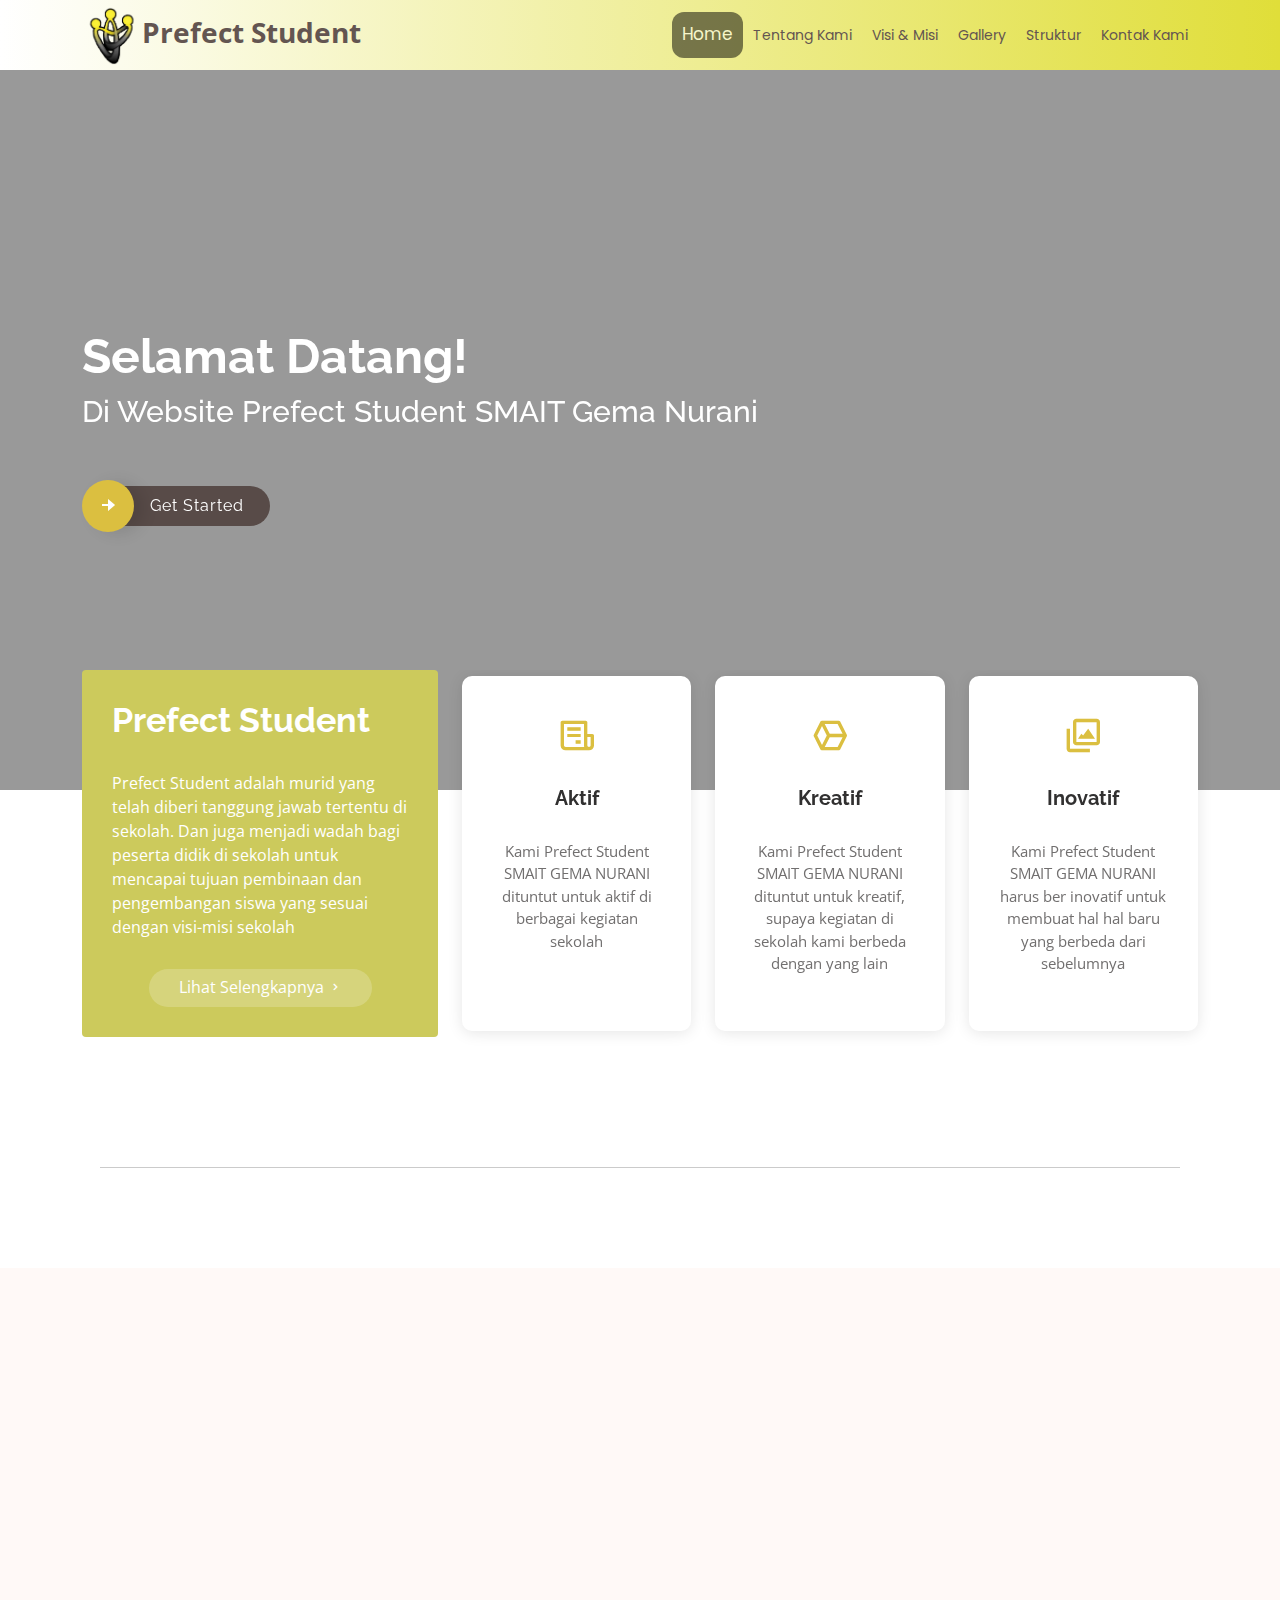
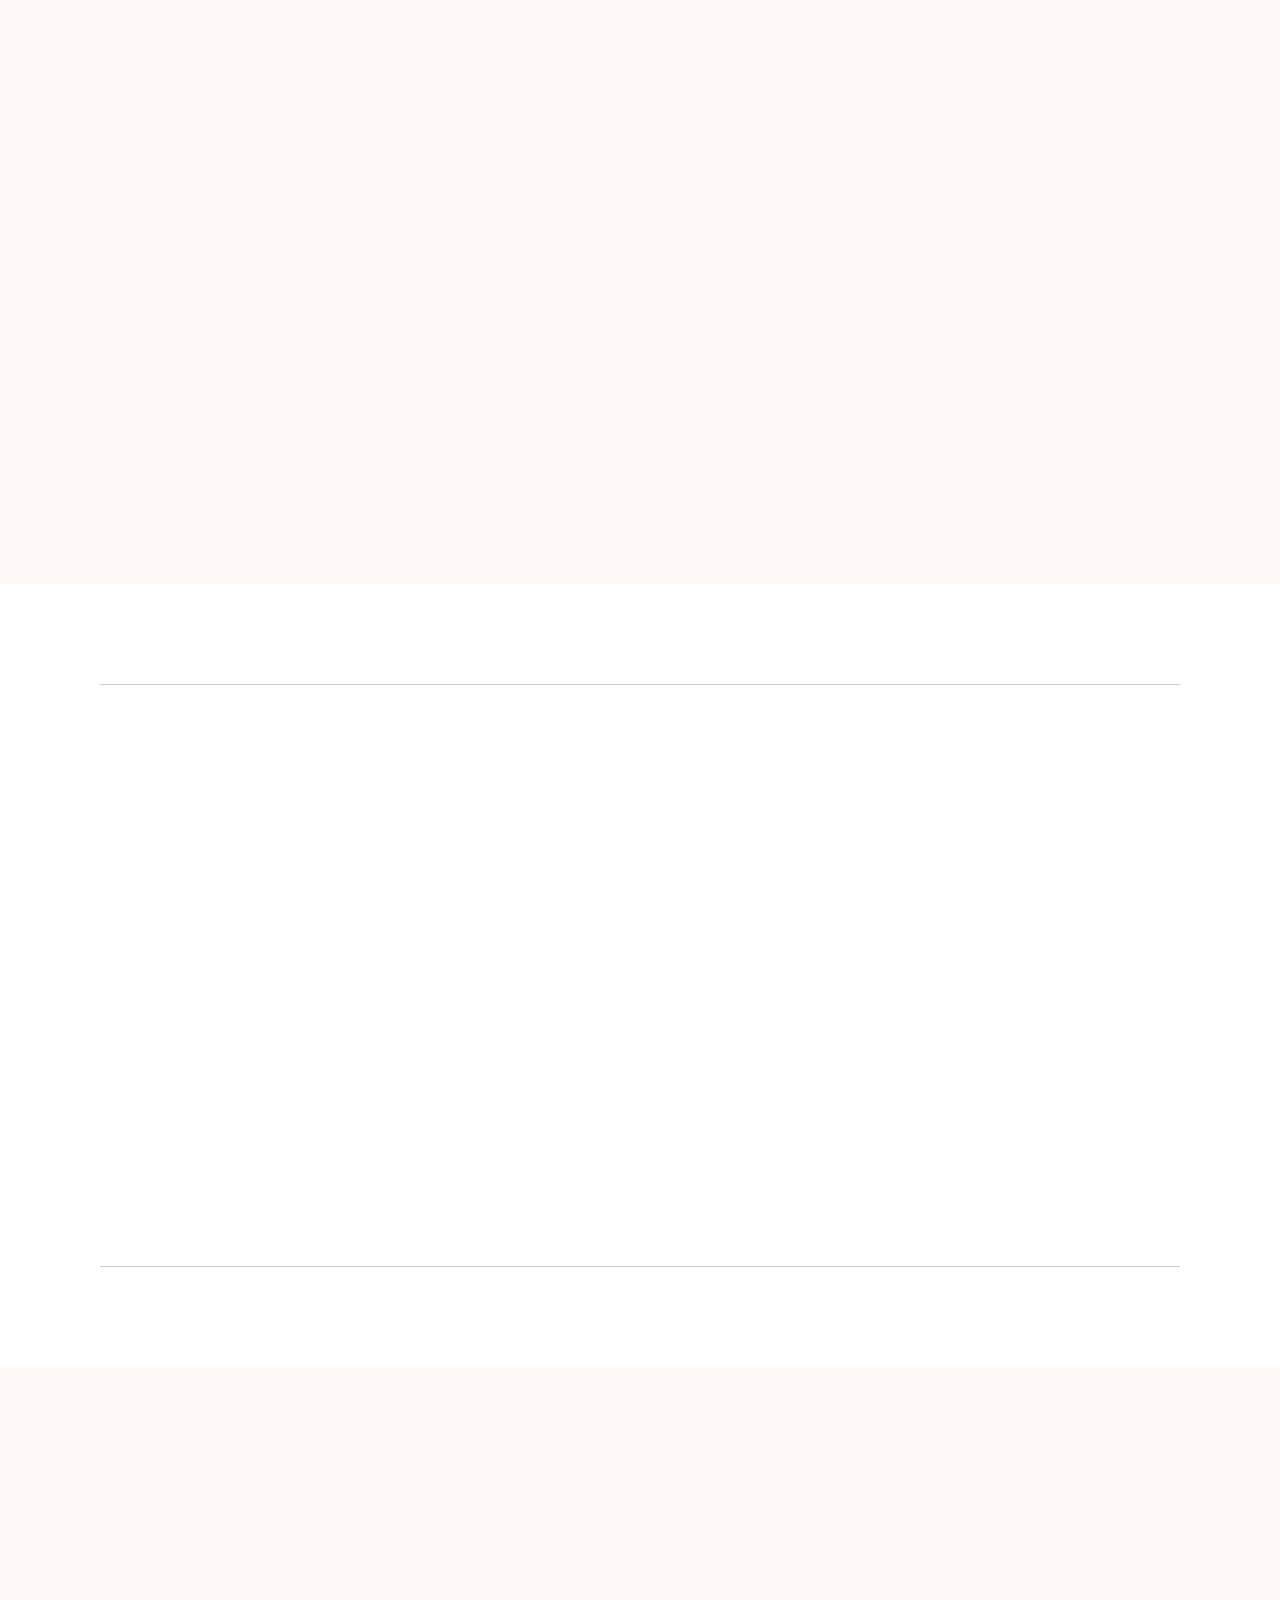
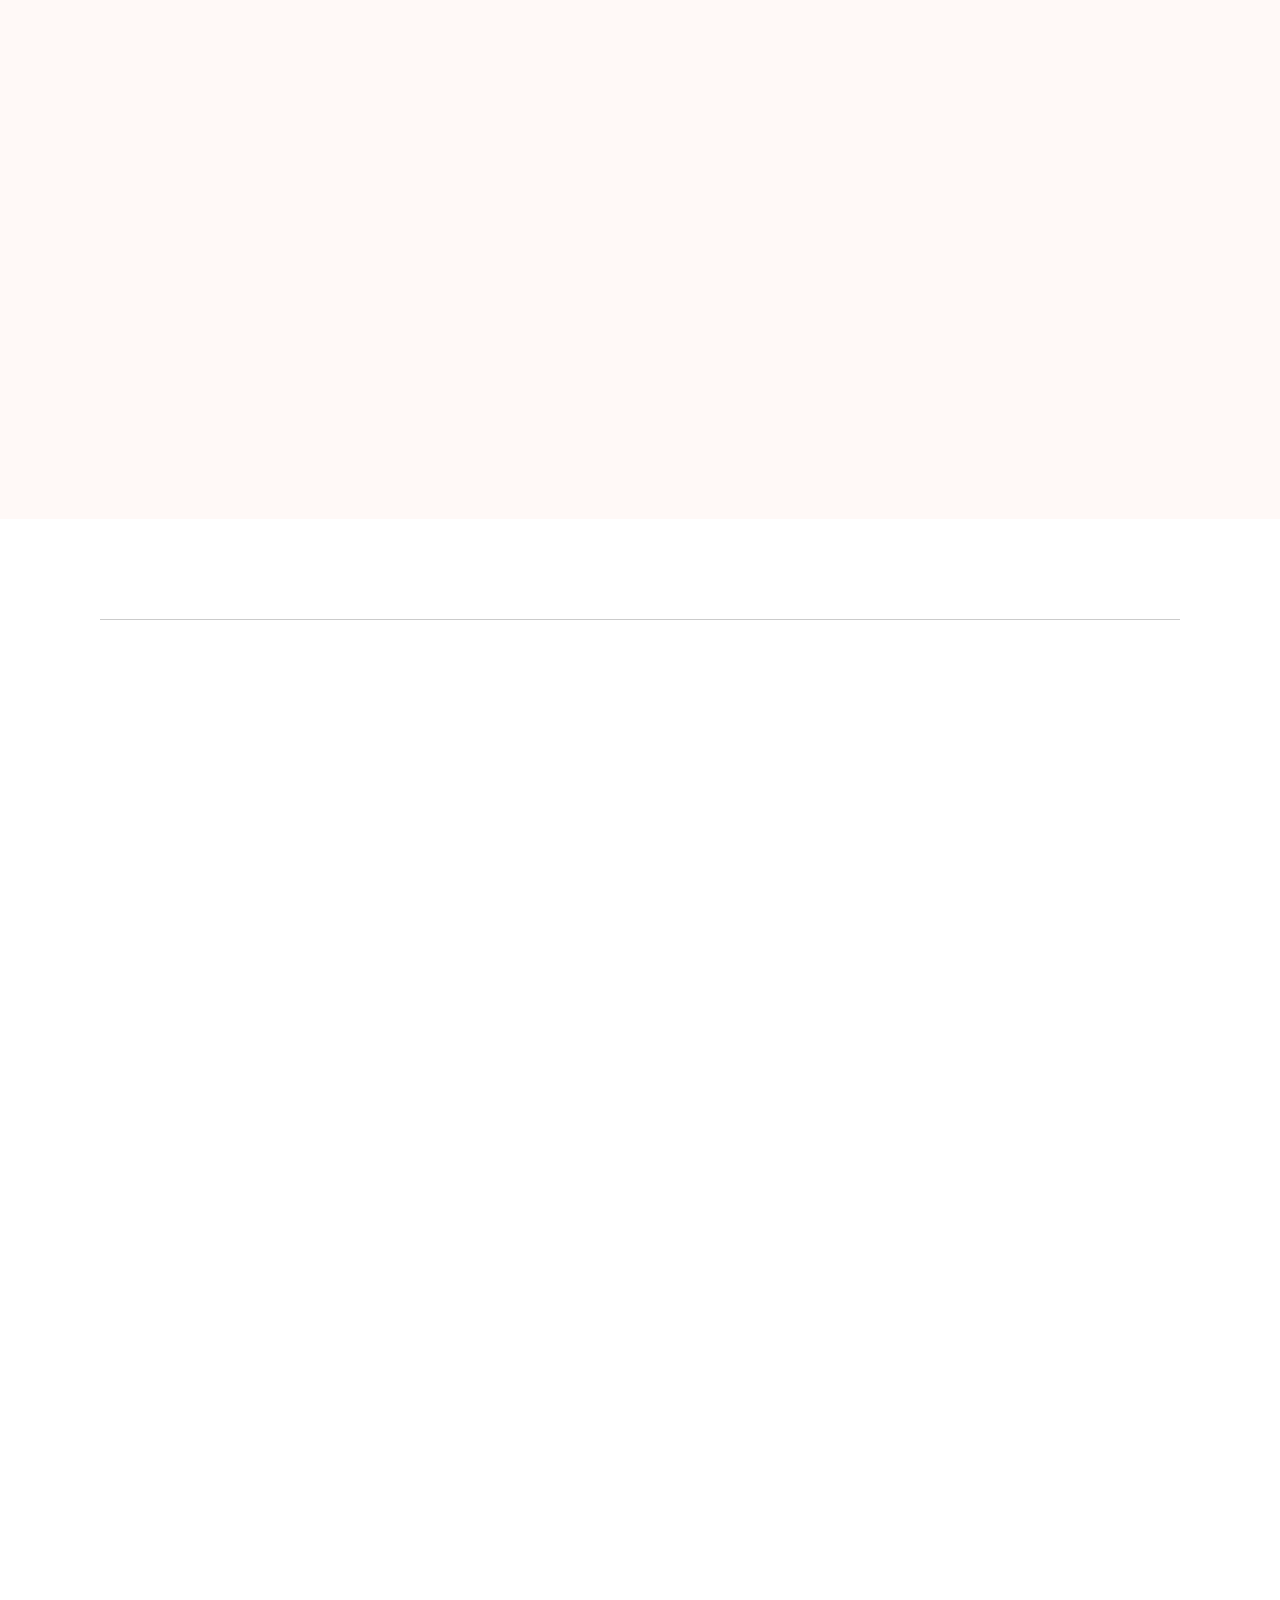
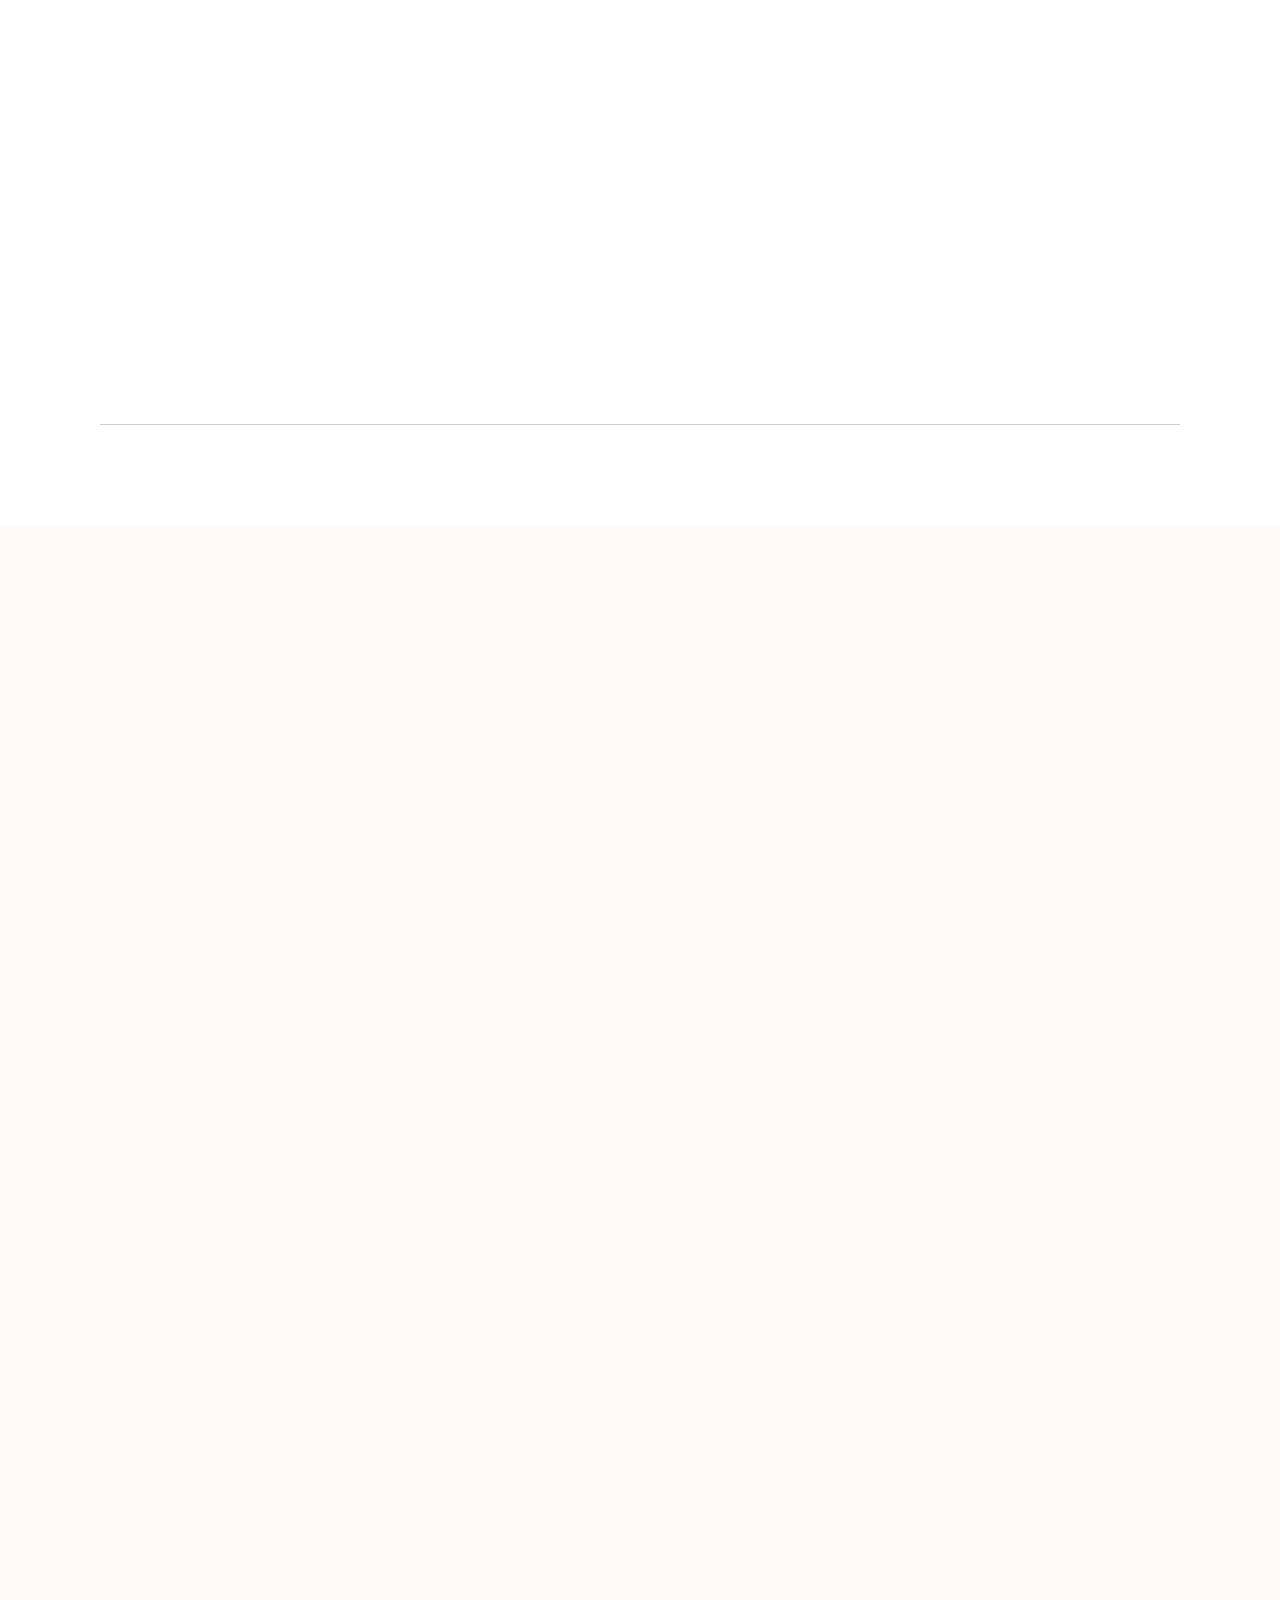
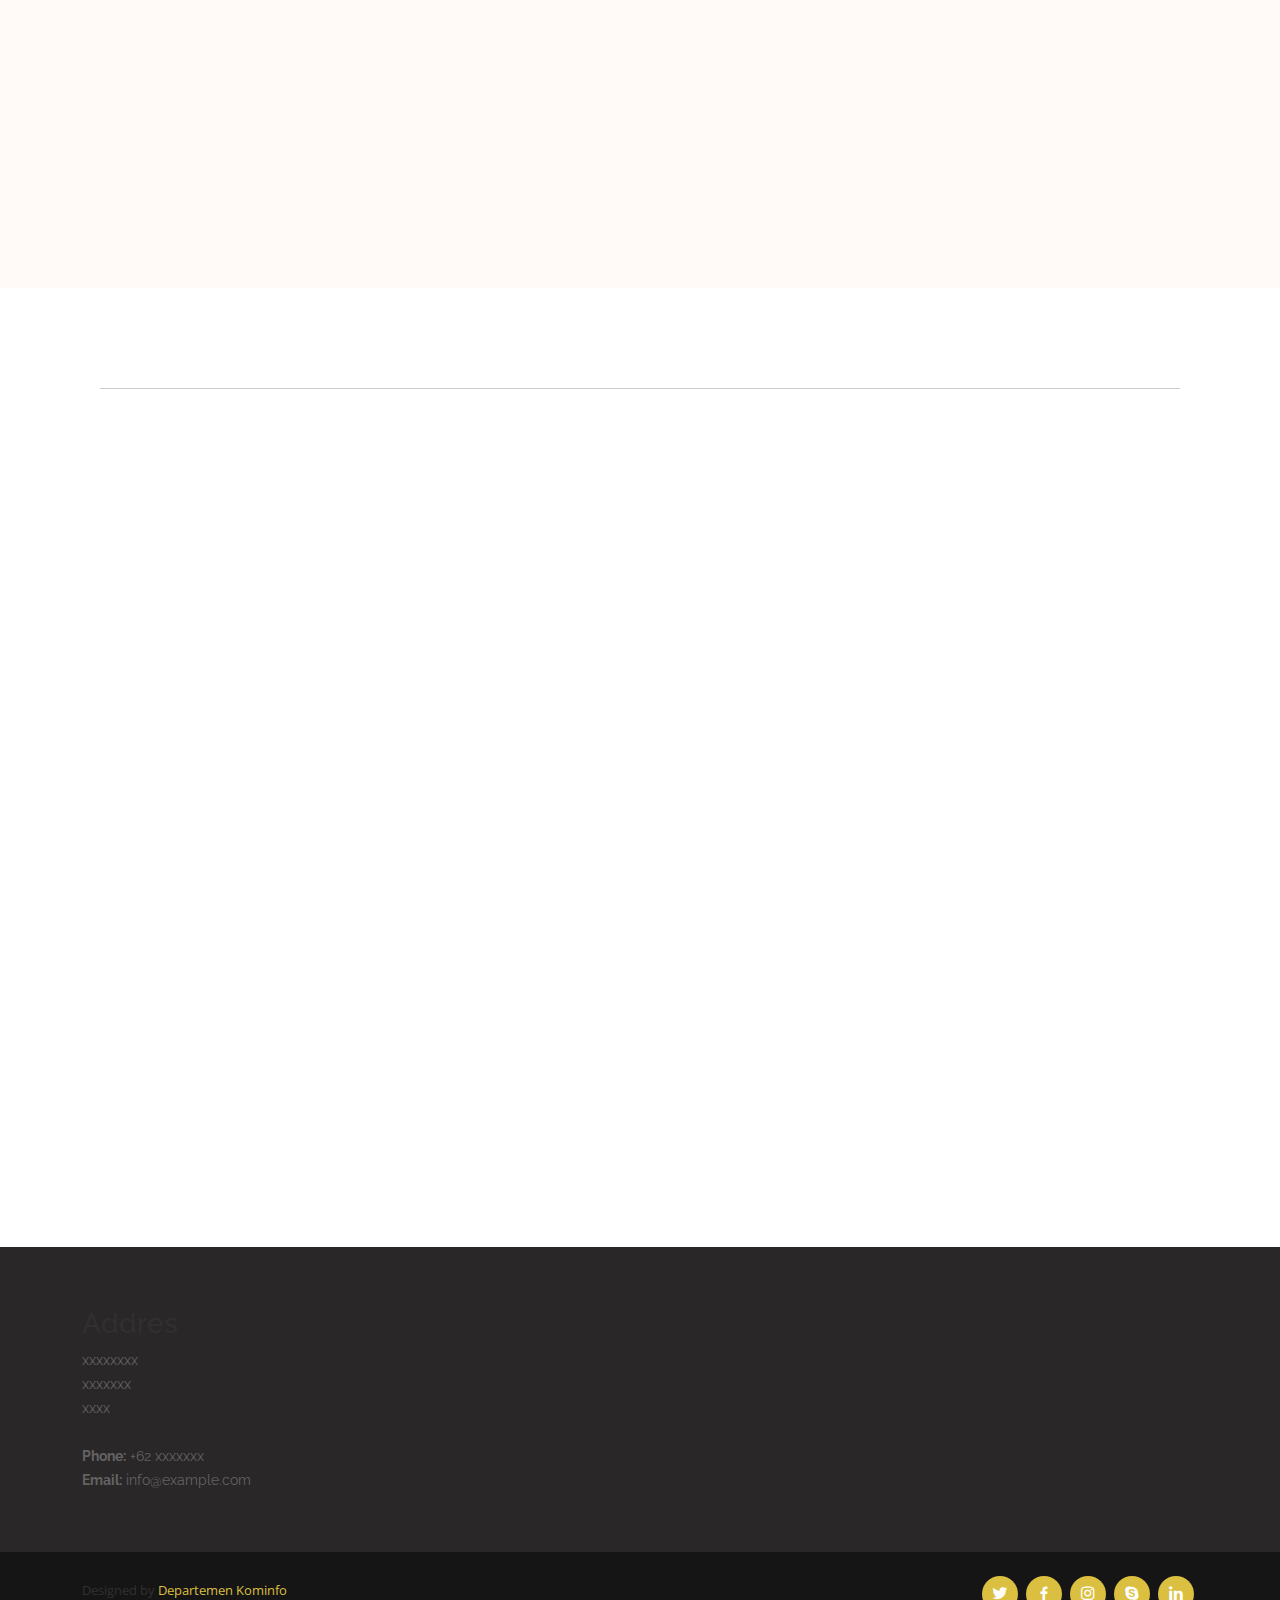
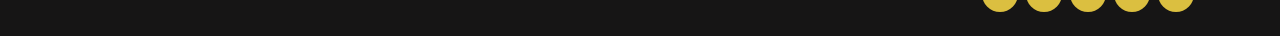
==== index.html @ 2142047e "Update index.html" ====
<!DOCTYPE html>
<html lang="en">

<head>
  <meta charset="utf-8">
  <meta content="width=device-width, initial-scale=1.0" name="viewport">

  <title>Home</title>
  <meta content="" name="description">
  <meta content="" name="keywords">

  <!-- Favicons -->
  <link href="assets/img/favicon.png" rel="icon">
  <link href="assets/img/apple-touch-icon.png" rel="apple-touch-icon">

  <!-- Google Fonts -->
  <link
    href="https://fonts.googleapis.com/css?family=Open+Sans:300,300i,400,400i,600,600i,700,700i|Raleway:300,300i,400,400i,500,500i,600,600i,700,700i|Poppins:300,300i,400,400i,500,500i,600,600i,700,700i"
    rel="stylesheet">

  <!-- Vendor CSS Files -->
  <link href="assets/vendor/aos/aos.css" rel="stylesheet">
  <link href="assets/vendor/bootstrap/css/bootstrap.min.css" rel="stylesheet">
  <link href="assets/vendor/bootstrap-icons/bootstrap-icons.css" rel="stylesheet">
  <link href="assets/vendor/boxicons/css/boxicons.min.css" rel="stylesheet">
  <link href="assets/vendor/glightbox/css/glightbox.min.css" rel="stylesheet">
  <link href="assets/vendor/swiper/swiper-bundle.min.css" rel="stylesheet">

  <!-- Template Main CSS File -->
  <link href="assets/css/style.css" rel="stylesheet">
  <link rel="stylesheet" href="assets/css/firework.css">
  
  <style>
#hero {
  width: 100%;
  height: 80vh;
  background: url("../Background/BackgroundOsis.png") center center;
  background-size: cover;
  position: relative;
  z-index: 1;
  padding: 0;
  margin-bottom: -120px;
}
  </style>
</head>

<body>

  <!-- ======= Header ======= -->
  <header id="header" class="d-flex align-items-center">
    <div class="container d-flex align-items-center justify-content-between">

      <div class="logo">
        <h1><a href="index.html"><img src="assets/img/Logo/LogoPS(Trans).png" width="100px" height="100px"
              alt="">Prefect Student</a></img></h1>
        <!-- Uncomment below if you prefer to use an image logo -->
        <!-- <a href="index.html"><img src="assets/img/logo.png" alt="" class="img-fluid"></a>-->
      </div>

      <nav id="navbar" class="navbar">
        <ul>
          <li><a class="nav-link scrollto active" href="#hero">Home</a></li>
          <li><a class="nav-link scrollto" href="#about">Tentang Kami</a></li>
          <li><a class="nav-link scrollto" href="#visimisi">Visi & Misi</a></li>
          <li><a class="nav-link scrollto" href="#gallery">Gallery</a></li>
          <li><a class="nav-link scrollto" href="#team">Struktur</a></li>
          <li><a class="nav-link scrollto" href="#contact">Kontak Kami</a></li>
          
        </ul>
        <i class="bi bi-list mobile-nav-toggle"></i>
      </nav><!-- .navbar -->

    </div>
  </header><!-- End Header -->

  <!-- ======= Hero Section ======= -->
  <section id="hero" class="d-flex flex-column justify-content-center align-items-center">
    <div class="firework" id="firework1">
      <div class="explosion"></div>
      <div class="explosion"></div>
      <div class="explosion"></div>
      <div class="explosion"></div>
      <div class="explosion"></div>
      <div class="explosion"></div>
      <div class="explosion"></div>
      <div class="explosion"></div>
      <div class="explosion"></div>
      <div class="explosion"></div>
      <div class="explosion"></div>
      <div class="explosion"></div>
    </div>
    <div class="firework" id="firework2">
      <div class="explosion"></div>
      <div class="explosion"></div>
      <div class="explosion"></div>
      <div class="explosion"></div>
      <div class="explosion"></div>
      <div class="explosion"></div>
      <div class="explosion"></div>
      <div class="explosion"></div>
      <div class="explosion"></div>
      <div class="explosion"></div>
      <div class="explosion"></div>
      <div class="explosion"></div>
    </div>
    <div class="firework" id="firework3">
      <div class="explosion"></div>
      <div class="explosion"></div>
      <div class="explosion"></div>
      <div class="explosion"></div>
      <div class="explosion"></div>
      <div class="explosion"></div>
      <div class="explosion"></div>
      <div class="explosion"></div>
      <div class="explosion"></div>
      <div class="explosion"></div>
      <div class="explosion"></div>
      <div class="explosion"></div>
    </div>
    <div class="container" data-aos="fade-in">
      <h1>Selamat Datang!</h1>
      <h2>Di Website Prefect Student SMAIT Gema Nurani</h2>
      <div class="d-flex align-items-center">
        <i class="bx bxs-right-arrow-alt get-started-icon"></i>
        <a href="#about" class="btn-get-started scrollto">Get Started</a>
      </div>
    </div>
  </section><!-- End Hero -->

  <main id="main">

    <!-- ======= Why Us Section ======= -->
    <section id="why-us" class="why-us">
      <div class="container">

        <div class="row">
          <div class="col-xl-4 col-lg-5" data-aos="fade-up">
            <div class="content">
              <h3>Prefect Student</h3>
              <p>
                Prefect Student adalah murid yang telah diberi tanggung jawab tertentu di sekolah. Dan juga menjadi
                wadah bagi peserta didik di sekolah untuk mencapai tujuan pembinaan dan pengembangan siswa yang sesuai
                dengan visi-misi sekolah
              </p>
              <div class="text-center">
                <a href="#about" class="more-btn">Lihat Selengkapnya <i class="bx bx-chevron-right"></i></a>
              </div>
            </div>
          </div>
          <div class="col-xl-8 col-lg-7 d-flex">
            <div class="icon-boxes d-flex flex-column justify-content-center">
              <div class="row">
                <div class="col-xl-4 d-flex align-items-stretch" data-aos="fade-up" data-aos-delay="100">
                  <div class="icon-box mt-4 mt-xl-0">
                    <i class="bx bx-receipt"></i>
                    <h4>Aktif</h4>
                    <p>Kami Prefect Student SMAIT GEMA NURANI dituntut untuk aktif di berbagai kegiatan sekolah</p>
                  </div>
                </div>
                <div class="col-xl-4 d-flex align-items-stretch" data-aos="fade-up" data-aos-delay="200">
                  <div class="icon-box mt-4 mt-xl-0">
                    <i class="bx bx-cube-alt"></i>
                    <h4>Kreatif</h4>
                    <p>Kami Prefect Student SMAIT GEMA NURANI dituntut untuk kreatif, supaya kegiatan di sekolah kami
                      berbeda dengan yang lain</p>
                  </div>
                </div>
                <div class="col-xl-4 d-flex align-items-stretch" data-aos="fade-up" data-aos-delay="300">
                  <div class="icon-box mt-4 mt-xl-0">
                    <i class="bx bx-images"></i>
                    <h4>Inovatif</h4>
                    <p>Kami Prefect Student SMAIT GEMA NURANI harus ber inovatif untuk membuat hal hal baru yang berbeda
                      dari sebelumnya</p>
                  </div>
                </div>
              </div>
            </div>
          </div>
        </div>

      </div>
    </section><!-- End Why Us Section -->

    <!--PEMBATAS-->
    <hr style="margin: 100px;">
    </hr>

    <!-- ======= About Section ======= -->
    <section id="about" class="about section-bg">
      <div class="container">

        <div class="row">
          <div class="col-xl-5 col-lg-6 video-box d-flex justify-content-center align-items-stretch position-relative"
            data-aos="fade-right">

          </div>

          <div
            class="col-xl-7 col-lg-6 icon-boxes d-flex flex-column align-items-stretch justify-content-center py-5 px-lg-5">
            <h4 data-aos="fade-up">Tentang Kami</h4>
            <h3 data-aos="fade-up">Organisasi Prefect Student</h3>
            <p data-aos="fade-up">Prefect Student adalah murid yang telah diberi tanggung jawab tertentu di sekolah. Dan juga melatih siswa dalam berorganisasi dengan baik dan
              menjalankan kegiatan sekolah yang berhubungan dengan siswa.</p>

            <div class="icon-box" data-aos="fade-up">
              <div class="icon"><i class="bx bx-fingerprint"></i></div>
              <h4 class="title"><a href="">Sebagai Wadah</a></h4>
              <p class="description">Prefect Student merupakan satu-satunya wadah kegiatan para siswa di sekolah bersama dengan jalur pembinaan yang lain untuk mendukung tercapainya pembinaan kesiswaan.</p>
            </div>

            <div class="icon-box" data-aos="fade-up" data-aos-delay="100">
              <div class="icon"><i class="bx bx-gift"></i></div>
              <h4 class="title"><a href="">Sebagai Motivator</a></h4>
              <p class="description">Motivator adalah perangsang yang menyebabkan lahirnya keinginan dan semangat para siswa untuk berbuat dan melakukan kegiatan bersama dalam mencapai tujuan.</p>
            </div>

            <div class="icon-box" data-aos="fade-up" data-aos-delay="200">
              <div class="icon"><i class="bx bx-atom"></i></div>
              <h4 class="title"><a href="">Sebagai Preventif</a></h4>
              <p class="description">Apabila fungsi yang bersifat intelek dalam arti secara internal Prefect Student dapat menggerakkan sumber daya yang ada dan secara eksternal Prefect Student mampu beradaptasi dengan lingkungan, seperti menyelesaikan persoalan perilaku menyimpang siswa dan sebagainya.</p>
            </div>

          </div>
        </div>

      </div>
    </section><!-- End About Section -->

    <!--PEMBATAS-->
    <hr style="margin: 100px;">
    </hr>

    <!-- ======= Clients Section ======= -->
    <section id="clients" class="clients">
      <div style="justify-content: center; display: flex; margin-bottom: 20px; font-family: sans-serif;">
        <h1 data-aos="fade-up" style="font-family: 'Poppins'; ">Ekstrakurikuler</h1>


      </div>
      <p data-aos="fade-up" style="justify-content: center; display: flex; margin-bottom: 70px; font-family: sans-serif;">yang ada di SMAIT GEMA NURANI</p>
      <div class="container" data-aos="fade-up">

        <div class="clients-slider swiper">
          <div class="swiper-wrapper align-items-center">
            <div class="swiper-slide"><img src="assets/img/clients/client-1.png" class="img-fluid" alt=""></div>
            <div class="swiper-slide"><img src="assets/img/clients/client-2.png" class="img-fluid" alt=""></div>
            <div class="swiper-slide"><img src="assets/img/clients/client-3.png" class="img-fluid" alt=""></div>
            <div class="swiper-slide"><img src="assets/img/clients/client-4.png" class="img-fluid" alt=""></div>
            <div class="swiper-slide"><img src="assets/img/clients/client-5.png" class="img-fluid" alt=""></div>
            <div class="swiper-slide"><img src="assets/img/clients/client-6.png" class="img-fluid" alt=""></div>
            <div class="swiper-slide"><img src="assets/img/clients/client-7.png" class="img-fluid" alt=""></div>
            <div class="swiper-slide"><img src="assets/img/clients/client-8.png" class="img-fluid" alt=""></div>
          </div>
          <div class="swiper-pagination"></div>
        </div>

      </div>
    </section><!-- End Clients Section -->

    <!--PEMBATAS-->
    <hr style="margin: 100px;">
    </hr>

    <!-- ======= Visi/Misi Section ======= -->
    <section id="visimisi" class="services section-bg">
      <div class="container">

        <div class="section-title" data-aos="fade-up">
          <h2>Visi dan Misi</h2>
          <p>Kami ketua Prefect Student juga mempunyai Visi dan Misi yang akan di laksanakan disekolah kami.</p>
        </div>

        <div class="row">
          <div class="col-lg-4 col-md-6" data-aos="fade-up">
            <div class="icon-box">
              <div class="icon"><i class="bi bi-briefcase"></i></div>
              <h4 class="title"><a href="">(VISIMISI)</a></h4>
              <p class="description">//////////////////////////////////////////////////////////////////////////</p>
            </div>
          </div>
          <div class="col-lg-4 col-md-6" data-aos="fade-up" data-aos-delay="100">
            <div class="icon-box">
              <div class="icon"><i class="bi bi-card-checklist"></i></div>
              <h4 class="title"><a href="">(VISIMISI)</a></h4>
              <p class="description">//////////////////////////////////////////////////////////////////////////</p>
            </div>
          </div>
          <div class="col-lg-4 col-md-6" data-aos="fade-up" data-aos-delay="200">
            <div class="icon-box">
              <div class="icon"><i class="bi bi-bar-chart"></i></div>
              <h4 class="title"><a href="">(VISIMISI)</a></h4>
              <p class="description">//////////////////////////////////////////////////////////////////////////</p>
            </div>
          </div>
          <div class="col-lg-4 col-md-6" data-aos="fade-up" data-aos-delay="300">
            <div class="icon-box">
              <div class="icon"><i class="bi bi-binoculars"></i></div>
              <h4 class="title"><a href="">(VISIMISI)</a></h4>
              <p class="description">//////////////////////////////////////////////////////////////////////////</p>
            </div>
          </div>
          <div class="col-lg-4 col-md-6" data-aos="fade-up" data-aos-delay="400">
            <div class="icon-box">
              <div class="icon"><i class="bi bi-brightness-high"></i></div>
              <h4 class="title"><a href="">(VISIMISI)</a></h4>
              <p class="description">//////////////////////////////////////////////////////////////////////////</p>
            </div>
          </div>
          <div class="col-lg-4 col-md-6" data-aos="fade-up" data-aos-delay="500">
            <div class="icon-box">
              <div class="icon"><i class="bi bi-calendar4-week"></i></div>
              <h4 class="title"><a href="">(VISIMISI)</a></h4>
              <p class="description">//////////////////////////////////////////////////////////////////////////</p>
            </div>
          </div>
        </div>

      </div>
    </section><!-- End Services Section -->

    <!--PEMBATAS-->
    <hr style="margin: 100px;">
    </hr>
    <!-- ======= Values Section ======= -->
    <!--<section id="values" class="values">
      <div class="container">

        <div class="row">
          <div class="col-md-6 d-flex align-items-stretch" data-aos="fade-up">
            <div class="card" style="background-image: url(assets/img/values-1.jpg);">
              <div class="card-body">
                <h5 class="card-title"><a href="">Our Mission</a></h5>
                <p class="card-text">Lorem ipsum dolor sit amet, consectetur elit, sed do eiusmod tempor ut labore et
                  dolore magna aliqua.</p>
                <div class="read-more"><a href="#"><i class="bi bi-arrow-right"></i> Read More</a></div>
              </div>
            </div>
          </div>
          <div class="col-md-6 d-flex align-items-stretch mt-4 mt-md-0" data-aos="fade-up" data-aos-delay="100">
            <div class="card" style="background-image: url(assets/img/values-2.jpg);">
              <div class="card-body">
                <h5 class="card-title"><a href="">Our Plan</a></h5>
                <p class="card-text">Sed ut perspiciatis unde omnis iste natus error sit voluptatem doloremque
                  laudantium, totam rem.</p>
                <div class="read-more"><a href="#"><i class="bi bi-arrow-right"></i> Read More</a></div>
              </div>
            </div>

          </div>
          <div class="col-md-6 d-flex align-items-stretch mt-4" data-aos="fade-up" data-aos-delay="200">
            <div class="card" style="background-image: url(assets/img/values-3.jpg);">
              <div class="card-body">
                <h5 class="card-title"><a href="">Our Vision</a></h5>
                <p class="card-text">Nemo enim ipsam voluptatem quia voluptas sit aut odit aut fugit, sed quia magni
                  dolores.</p>
                <div class="read-more"><a href="#"><i class="bi bi-arrow-right"></i> Read More</a></div>
              </div>
            </div>
          </div>
          <div class="col-md-6 d-flex align-items-stretch mt-4" data-aos="fade-up" data-aos-delay="300">
            <div class="card" style="background-image: url(assets/img/values-4.jpg);">
              <div class="card-body">
                <h5 class="card-title"><a href="">Our Care</a></h5>
                <p class="card-text">Nostrum eum sed et autem dolorum perspiciatis. Magni porro quisquam laudantium
                  voluptatem.</p>
                <div class="read-more"><a href="#"><i class="bi bi-arrow-right"></i> Read More</a></div>
              </div>
            </div>
          </div>
        </div>

      </div>
    </section>--><!-- End Values Section -->

    <!-- ======= Testimonials Section ======= -->
    <!--<section id="testimonials" class="testimonials">
      <div class="container position-relative" data-aos="fade-up">

        <div class="testimonials-slider swiper" data-aos="fade-up" data-aos-delay="100">
          <div class="swiper-wrapper">

            <div class="swiper-slide">
              <div class="testimonial-item">
                <img src="assets/img/testimonials/testimonials-1.jpg" class="testimonial-img" alt="">
                <h3>Saul Goodman</h3>
                <h4>Ceo &amp; Founder</h4>
                <p>
                  <i class="bx bxs-quote-alt-left quote-icon-left"></i>
                  Proin iaculis purus consequat sem cure digni ssim donec porttitora entum suscipit rhoncus. Accusantium
                  quam, ultricies eget id, aliquam eget nibh et. Maecen aliquam, risus at semper.
                  <i class="bx bxs-quote-alt-right quote-icon-right"></i>
                </p>
              </div>
            </div>

            <div class="swiper-slide">
              <div class="testimonial-item">
                <img src="assets/img/testimonials/testimonials-2.jpg" class="testimonial-img" alt="">
                <h3>Sara Wilsson</h3>
                <h4>Designer</h4>
                <p>
                  <i class="bx bxs-quote-alt-left quote-icon-left"></i>
                  Export tempor illum tamen malis malis eram quae irure esse labore quem cillum quid cillum eram malis
                  quorum velit fore eram velit sunt aliqua noster fugiat irure amet legam anim culpa.
                  <i class="bx bxs-quote-alt-right quote-icon-right"></i>
                </p>
              </div>
            </div>

            <div class="swiper-slide">
              <div class="testimonial-item">
                <img src="assets/img/testimonials/testimonials-3.jpg" class="testimonial-img" alt="">
                <h3>Jena Karlis</h3>
                <h4>Store Owner</h4>
                <p>
                  <i class="bx bxs-quote-alt-left quote-icon-left"></i>
                  Enim nisi quem export duis labore cillum quae magna enim sint quorum nulla quem veniam duis minim
                  tempor labore quem eram duis noster aute amet eram fore quis sint minim.
                  <i class="bx bxs-quote-alt-right quote-icon-right"></i>
                </p>
              </div>
            </div>

            <div class="swiper-slide">
              <div class="testimonial-item">
                <img src="assets/img/testimonials/testimonials-4.jpg" class="testimonial-img" alt="">
                <h3>Matt Brandon</h3>
                <h4>Freelancer</h4>
                <p>
                  <i class="bx bxs-quote-alt-left quote-icon-left"></i>
                  Fugiat enim eram quae cillum dolore dolor amet nulla culpa multos export minim fugiat minim velit
                  minim dolor enim duis veniam ipsum anim magna sunt elit fore quem dolore labore illum veniam.
                  <i class="bx bxs-quote-alt-right quote-icon-right"></i>
                </p>
              </div>
            </div>

            <div class="swiper-slide">
              <div class="testimonial-item">
                <img src="assets/img/testimonials/testimonials-5.jpg" class="testimonial-img" alt="">
                <h3>John Larson</h3>
                <h4>Entrepreneur</h4>
                <p>
                  <i class="bx bxs-quote-alt-left quote-icon-left"></i>
                  Quis quorum aliqua sint quem legam fore sunt eram irure aliqua veniam tempor noster veniam enim culpa
                  labore duis sunt culpa nulla illum cillum fugiat legam esse veniam culpa fore nisi cillum quid.
                  <i class="bx bxs-quote-alt-right quote-icon-right"></i>
                </p>
              </div>
            </div>

          </div>
          <div class="swiper-pagination"></div>
        </div>

      </div>
    </section>--><!-- End Testimonials Section -->

    <!-- ======= Gallery Section ======= -->
    <section id="gallery" class="portfolio">
      <div class="container">

        <div class="section-title">
          <h2 data-aos="fade-up">Gallery</h2>
          <p data-aos="fade-up">Ini adalah dokumentasi kami jika terdapat kegiatan/event yang ada di sekolah kami</p>
        </div>

        <div class="row" data-aos="fade-up" data-aos-delay="100">
          <div class="col-lg-12 d-flex justify-content-center">
            <ul id="portfolio-flters">
              <li data-filter="*" class="filter-active">All</li>
              <li data-filter=".filter-haribesar">Hari Besar</li>
              <li data-filter=".filter-kegiatansekolah">Kegiatan Sekolah</li>
              <li data-filter=".filter-trip">Trip</li>
            </ul>
          </div>
        </div>

        <div class="row portfolio-container" data-aos="fade-up" data-aos-delay="200">

          <div class="col-lg-4 col-md-6 portfolio-item filter-haribesar">
            <img src="assets/img/portfolio/portfolio-1.jpg" class="img-fluid" alt="">
            <div class="portfolio-info">
              <h4>App 1</h4>
              <p>App</p>
              <a href="assets/img/portfolio/portfolio-1.jpg" data-gallery="portfolioGallery"
                class="portfolio-lightbox preview-link" title="App 1"><i class="bx bx-plus"></i></a>
              <a href="portfolio-details.html" class="details-link" title="More Details"><i class="bx bx-link"></i></a>
            </div>
          </div>

          <div class="col-lg-4 col-md-6 portfolio-item filter-trip">
            <img src="assets/img/portfolio/portfolio-2.jpg" class="img-fluid" alt="">
            <div class="portfolio-info">
              <h4>Web 3</h4>
              <p>Web</p>
              <a href="assets/img/portfolio/portfolio-2.jpg" data-gallery="portfolioGallery"
                class="portfolio-lightbox preview-link" title="Web 3"><i class="bx bx-plus"></i></a>
              <a href="portfolio-details.html" class="details-link" title="More Details"><i class="bx bx-link"></i></a>
            </div>
          </div>

          <div class="col-lg-4 col-md-6 portfolio-item filter-haribesar">
            <img src="assets/img/portfolio/portfolio-3.jpg" class="img-fluid" alt="">
            <div class="portfolio-info">
              <h4>App 2</h4>
              <p>App</p>
              <a href="assets/img/portfolio/portfolio-3.jpg" data-gallery="portfolioGallery"
                class="portfolio-lightbox preview-link" title="App 2"><i class="bx bx-plus"></i></a>
              <a href="portfolio-details.html" class="details-link" title="More Details"><i class="bx bx-link"></i></a>
            </div>
          </div>

          <div class="col-lg-4 col-md-6 portfolio-item filter-kegiatansekolah">
            <img src="assets/img/portfolio/portfolio-4.jpg" class="img-fluid" alt="">
            <div class="portfolio-info">
              <h4>Card 2</h4>
              <p>Card</p>
              <a href="assets/img/portfolio/portfolio-4.jpg" data-gallery="portfolioGallery"
                class="portfolio-lightbox preview-link" title="Card 2"><i class="bx bx-plus"></i></a>
              <a href="portfolio-details.html" class="details-link" title="More Details"><i class="bx bx-link"></i></a>
            </div>
          </div>

          <div class="col-lg-4 col-md-6 portfolio-item filter-trip">
            <img src="assets/img/portfolio/portfolio-5.jpg" class="img-fluid" alt="">
            <div class="portfolio-info">
              <h4>Web 2</h4>
              <p>Web</p>
              <a href="assets/img/portfolio/portfolio-5.jpg" data-gallery="portfolioGallery"
                class="portfolio-lightbox preview-link" title="Web 2"><i class="bx bx-plus"></i></a>
              <a href="portfolio-details.html" class="details-link" title="More Details"><i class="bx bx-link"></i></a>
            </div>
          </div>

          <div class="col-lg-4 col-md-6 portfolio-item filter-haribesar">
            <img src="assets/img/portfolio/portfolio-6.jpg" class="img-fluid" alt="">
            <div class="portfolio-info">
              <h4>App 3</h4>
              <p>App</p>
              <a href="assets/img/portfolio/portfolio-6.jpg" data-gallery="portfolioGallery"
                class="portfolio-lightbox preview-link" title="App 3"><i class="bx bx-plus"></i></a>
              <a href="portfolio-details.html" class="details-link" title="More Details"><i class="bx bx-link"></i></a>
            </div>
          </div>

          <div class="col-lg-4 col-md-6 portfolio-item filter-kegiatansekolah">
            <img src="assets/img/portfolio/portfolio-7.jpg" class="img-fluid" alt="">
            <div class="portfolio-info">
              <h4>Card 1</h4>
              <p>Card</p>
              <a href="assets/img/portfolio/portfolio-7.jpg" data-gallery="portfolioGallery"
                class="portfolio-lightbox preview-link" title="Card 1"><i class="bx bx-plus"></i></a>
              <a href="portfolio-details.html" class="details-link" title="More Details"><i class="bx bx-link"></i></a>
            </div>
          </div>

          <div class="col-lg-4 col-md-6 portfolio-item filter-kegiatansekolah">
            <img src="assets/img/portfolio/portfolio-8.jpg" class="img-fluid" alt="">
            <div class="portfolio-info">
              <h4>Card 3</h4>
              <p>Card</p>
              <a href="assets/img/portfolio/portfolio-8.jpg" data-gallery="portfolioGallery"
                class="portfolio-lightbox preview-link" title="Card 3"><i class="bx bx-plus"></i></a>
              <a href="portfolio-details.html" class="details-link" title="More Details"><i class="bx bx-link"></i></a>
            </div>
          </div>

          <div class="col-lg-4 col-md-6 portfolio-item filter-trip">
            <img src="assets/img/portfolio/portfolio-9.jpg" class="img-fluid" alt="">
            <div class="portfolio-info">
              <h4>Web 3</h4>
              <p>Web</p>
              <a href="assets/img/portfolio/portfolio-9.jpg" data-gallery="portfolioGallery"
                class="portfolio-lightbox preview-link" title="Web 3"><i class="bx bx-plus"></i></a>
              <a href="portfolio-details.html" class="details-link" title="More Details"><i class="bx bx-link"></i></a>
            </div>
          </div>

        </div>

      </div>
    </section><!-- End Portfolio Section -->
    <!--PEMBATAS-->
    <hr style="margin: 100px;">
    </hr>
    <!-- ======= Team Section ======= -->
    <section id="team" class="team section-bg">
      <div class="container">

        <div class="section-title">
          <h2 data-aos="fade-up">Struktur Prefect Students</h2>
          <p data-aos="fade-up">Berikut adalah anggota Prefect Students yang ada disekolah kami</p>
        </div>

        <div class="row justify-content-center">
          <div class="col-lg-3 col-md-6 d-flex align-itemss-stretch" data-aos="fade-up">
            <div class="member">
              <div class="member-img">
                <img src="assets/img/Profile/Blankprofile.png" class="img-fluid" alt="">
                <div class="social">
                  <a href=""><i class="bi bi-twitter"></i></a>
                  <a href=""><i class="bi bi-facebook"></i></a>
                  <a href=""><i class="bi bi-instagram"></i></a>
                  <a href=""><i class="bi bi-linkedin"></i></a>
                </div>
              </div>
              <div class="member-info">
                <h4>Luqyana Inas</h4>
                <span style="color: red;">PEMBINA</span>
              </div>
            </div>
          </div>

        </div>

        <div class="row justify-content-center">

          
          <div class="col-lg-3 col-md-6 d-flex align-items-stretch" data-aos="fade-up" data-aos-delay="100">
            <div class="member">
              <div class="member-img">
                <img src="assets/img/Profile/Blankprofile.png" class="img-fluid" alt="">
                <div class="social">
                  <a href=""><i class="bi bi-twitter"></i></a>
                  <a href=""><i class="bi bi-facebook"></i></a>
                  <a href=""><i class="bi bi-instagram"></i></a>
                  <a href=""><i class="bi bi-linkedin"></i></a>
                </div>
              </div>
              <div class="member-info">
                <h4>Fitria Nasywa</h4>
                <span style="color: blue;">PRESIDEN</span>
              </div>
            </div>
          </div>

          <div class="col-lg-3 col-md-6 d-flex align-items-stretch" data-aos="fade-up" data-aos-delay="200">
            <div class="member">
              <div class="member-img">
                <img src="assets/img/Profile/Blankprofile.png" class="img-fluid" alt="">
                <div class="social">
                  <a href=""><i class="bi bi-twitter"></i></a>
                  <a href=""><i class="bi bi-facebook"></i></a>
                  <a href=""><i class="bi bi-instagram"></i></a>
                  <a href=""><i class="bi bi-linkedin"></i></a>
                </div>
              </div>
              <div class="member-info">
                <h4>Maritza Kaila</h4>
                <span style="color: blue;">WAKIL PRESIDEN</span>
              </div>
            </div>
          </div>

          
        </div>

        <div class="row justify-content-center pd-3">
          <div class="col-lg-3 col-md-6 d-flex align-items-stretch" data-aos="fade-up" data-aos-delay="300">
            <div class="member">
              <div class="member-img">
                <img src="assets/img/Profile/Blankprofile.png" class="img-fluid" alt="">
                <div class="social">
                  <a href=""><i class="bi bi-twitter"></i></a>
                  <a href=""><i class="bi bi-facebook"></i></a>
                  <a href=""><i class="bi bi-instagram"></i></a>
                  <a href=""><i class="bi bi-linkedin"></i></a>
                </div>
              </div>
              <div class="member-info">
                <h4>ZHAFIRAH M.GIANI</h4>
                <span style="color: green;">SEKRETARIS</span>
              </div>
            </div>
          </div>

          <div class="col-lg-3 col-md-6 d-flex align-items-stretch" data-aos="fade-up" data-aos-delay="200">
            <div class="member">
              <div class="member-img">
                <img src="assets/img/Profile/Blankprofile.png" class="img-fluid" alt="">
                <div class="social">
                  <a href=""><i class="bi bi-twitter"></i></a>
                  <a href=""><i class="bi bi-facebook"></i></a>
                  <a href=""><i class="bi bi-instagram"></i></a>
                  <a href=""><i class="bi bi-linkedin"></i></a>
                </div>
              </div>
              <div class="member-info">
                <h4>Adelia Marsya</h4>
                <span style="color: green;">BENDAHARA</span>
              </div>
            </div>
          </div>

        </div>

      </div>
    </section><!-- End Team Section -->
    <!--PEMBATAS-->
    <hr style="margin: 100px;">
    </hr>
    <!-- ======= Pricing Section ======= -->
    <!--<section id="pricing" class="pricing">
      <div class="container">

        <div class="section-title">
          <h2 data-aos="fade-up">Pricing</h2>
          <p data-aos="fade-up">Magnam dolores commodi suscipit. Necessitatibus eius consequatur ex aliquid fuga eum
            quidem. Sit sint consectetur velit. Quisquam quos quisquam cupiditate. Et nemo qui impedit suscipit alias
            ea. Quia fugiat sit in iste officiis commodi quidem hic quas.</p>
        </div>

        <div class="row">

          <div class="col-lg-3 col-md-6" data-aos="fade-up">
            <div class="box">
              <h3>Free</h3>
              <h4><sup>$</sup>0<span> / month</span></h4>
              <ul>
                <li>Aida dere</li>
                <li>Nec feugiat nisl</li>
                <li>Nulla at volutpat dola</li>
                <li class="na">Pharetra massa</li>
                <li class="na">Massa ultricies mi</li>
              </ul>
              <div class="btn-wrap">
                <a href="#" class="btn-buy">Buy Now</a>
              </div>
            </div>
          </div>

          <div class="col-lg-3 col-md-6 mt-4 mt-md-0" data-aos="fade-up" data-aos-delay="100">
            <div class="box featured">
              <h3>Business</h3>
              <h4><sup>$</sup>19<span> / month</span></h4>
              <ul>
                <li>Aida dere</li>
                <li>Nec feugiat nisl</li>
                <li>Nulla at volutpat dola</li>
                <li>Pharetra massa</li>
                <li class="na">Massa ultricies mi</li>
              </ul>
              <div class="btn-wrap">
                <a href="#" class="btn-buy">Buy Now</a>
              </div>
            </div>
          </div>

          <div class="col-lg-3 col-md-6 mt-4 mt-lg-0" data-aos="fade-up" data-aos-delay="200">
            <div class="box">
              <h3>Developer</h3>
              <h4><sup>$</sup>29<span> / month</span></h4>
              <ul>
                <li>Aida dere</li>
                <li>Nec feugiat nisl</li>
                <li>Nulla at volutpat dola</li>
                <li>Pharetra massa</li>
                <li>Massa ultricies mi</li>
              </ul>
              <div class="btn-wrap">
                <a href="#" class="btn-buy">Buy Now</a>
              </div>
            </div>
          </div>

          <div class="col-lg-3 col-md-6 mt-4 mt-lg-0" data-aos="fade-up" data-aos-delay="300">
            <div class="box">
              <span class="advanced">Advanced</span>
              <h3>Ultimate</h3>
              <h4><sup>$</sup>49<span> / month</span></h4>
              <ul>
                <li>Aida dere</li>
                <li>Nec feugiat nisl</li>
                <li>Nulla at volutpat dola</li>
                <li>Pharetra massa</li>
                <li>Massa ultricies mi</li>
              </ul>
              <div class="btn-wrap">
                <a href="#" class="btn-buy">Buy Now</a>
              </div>
            </div>
          </div>

        </div>

      </div>
    </section>--><!-- End Pricing Section -->

    <!-- ======= F.A.Q Section ======= -->
    <!--<section id="faq" class="faq section-bg">
      <div class="container">

        <div class="section-title">
          <h2 data-aos="fade-up">F.A.Q</h2>
          <p data-aos="fade-up">Magnam dolores commodi suscipit. Necessitatibus eius consequatur ex aliquid fuga eum
            quidem. Sit sint consectetur velit. Quisquam quos quisquam cupiditate. Et nemo qui impedit suscipit alias
            ea. Quia fugiat sit in iste officiis commodi quidem hic quas.</p>
        </div>

        <div class="faq-list">
          <ul>
            <li data-aos="fade-up">
              <i class="bx bx-help-circle icon-help"></i> <a data-bs-toggle="collapse" class="collapse"
                data-bs-target="#faq-list-1">Non consectetur a erat nam at lectus urna duis? <i
                  class="bx bx-chevron-down icon-show"></i><i class="bx bx-chevron-up icon-close"></i></a>
              <div id="faq-list-1" class="collapse show" data-bs-parent=".faq-list">
                <p>
                  Feugiat pretium nibh ipsum consequat. Tempus iaculis urna id volutpat lacus laoreet non curabitur
                  gravida. Venenatis lectus magna fringilla urna porttitor rhoncus dolor purus non.
                </p>
              </div>
            </li>

            <li data-aos="fade-up" data-aos-delay="100">
              <i class="bx bx-help-circle icon-help"></i> <a data-bs-toggle="collapse" data-bs-target="#faq-list-2"
                class="collapsed">Feugiat scelerisque varius morbi enim nunc? <i
                  class="bx bx-chevron-down icon-show"></i><i class="bx bx-chevron-up icon-close"></i></a>
              <div id="faq-list-2" class="collapse" data-bs-parent=".faq-list">
                <p>
                  Dolor sit amet consectetur adipiscing elit pellentesque habitant morbi. Id interdum velit laoreet id
                  donec ultrices. Fringilla phasellus faucibus scelerisque eleifend donec pretium. Est pellentesque elit
                  ullamcorper dignissim. Mauris ultrices eros in cursus turpis massa tincidunt dui.
                </p>
              </div>
            </li>

            <li data-aos="fade-up" data-aos-delay="200">
              <i class="bx bx-help-circle icon-help"></i> <a data-bs-toggle="collapse" data-bs-target="#faq-list-3"
                class="collapsed">Dolor sit amet consectetur adipiscing elit? <i
                  class="bx bx-chevron-down icon-show"></i><i class="bx bx-chevron-up icon-close"></i></a>
              <div id="faq-list-3" class="collapse" data-bs-parent=".faq-list">
                <p>
                  Eleifend mi in nulla posuere sollicitudin aliquam ultrices sagittis orci. Faucibus pulvinar elementum
                  integer enim. Sem nulla pharetra diam sit amet nisl suscipit. Rutrum tellus pellentesque eu tincidunt.
                  Lectus urna duis convallis convallis tellus. Urna molestie at elementum eu facilisis sed odio morbi
                  quis
                </p>
              </div>
            </li>

            <li data-aos="fade-up" data-aos-delay="300">
              <i class="bx bx-help-circle icon-help"></i> <a data-bs-toggle="collapse" data-bs-target="#faq-list-4"
                class="collapsed">Tempus quam pellentesque nec nam aliquam sem et tortor consequat? <i
                  class="bx bx-chevron-down icon-show"></i><i class="bx bx-chevron-up icon-close"></i></a>
              <div id="faq-list-4" class="collapse" data-bs-parent=".faq-list">
                <p>
                  Molestie a iaculis at erat pellentesque adipiscing commodo. Dignissim suspendisse in est ante in. Nunc
                  vel risus commodo viverra maecenas accumsan. Sit amet nisl suscipit adipiscing bibendum est. Purus
                  gravida quis blandit turpis cursus in.
                </p>
              </div>
            </li>

            <li data-aos="fade-up" data-aos-delay="400">
              <i class="bx bx-help-circle icon-help"></i> <a data-bs-toggle="collapse" data-bs-target="#faq-list-5"
                class="collapsed">Tortor vitae purus faucibus ornare. Varius vel pharetra vel turpis nunc eget lorem
                dolor? <i class="bx bx-chevron-down icon-show"></i><i class="bx bx-chevron-up icon-close"></i></a>
              <div id="faq-list-5" class="collapse" data-bs-parent=".faq-list">
                <p>
                  Laoreet sit amet cursus sit amet dictum sit amet justo. Mauris vitae ultricies leo integer malesuada
                  nunc vel. Tincidunt eget nullam non nisi est sit amet. Turpis nunc eget lorem dolor sed. Ut venenatis
                  tellus in metus vulputate eu scelerisque.
                </p>
              </div>
            </li>

          </ul>
        </div>

      </div>
    </section>--><!-- End F.A.Q Section -->

    <!-- ======= Contact Section ======= -->
    <section id="contact" class="contact">
      <div class="container">

        <div class="section-title">
          <h2 data-aos="fade-up">Kontak Kami</h2>
        </div>

        <div class="row justify-content-center">

          <div class="col-xl-3 col-lg-4 mt-4" data-aos="fade-up">
            <div class="info-box">
              <i class="bx bx-map"></i>
              <h3>(addres)</h3>
              <p>//////////////////</p>
            </div>
          </div>

          <div class="col-xl-3 col-lg-4 mt-4" data-aos="fade-up" data-aos-delay="100">
            <div class="info-box">
              <i class="bx bx-envelope"></i>
              <h3>Email Us</h3>
              <p>info@example.com<br>contact@example.com</p>
            </div>
          </div>
          <div class="col-xl-3 col-lg-4 mt-4" data-aos="fade-up" data-aos-delay="200">
            <div class="info-box">
              <i class="bx bx-phone-call"></i>
              <h3>Call Us</h3>
              <p>+62/////<br>+62 xxxxxxx</p>
            </div>
          </div>
        </div>

        <div class="row justify-content-center" data-aos="fade-up" data-aos-delay="300">
          <div class="col-xl-9 col-lg-12 mt-4">
            <form action="forms/contact.php" method="post" role="form" class="php-email-form">
              <div class="row">
                <div class="col-md-6 form-group">
                  <input type="text" name="name" class="form-control" id="name" placeholder="Your Name" required>
                </div>
                <div class="col-md-6 form-group mt-3 mt-md-0">
                  <input type="email" class="form-control" name="email" id="email" placeholder="Your Email" required>
                </div>
              </div>
              <div class="form-group mt-3">
                <input type="text" class="form-control" name="subject" id="subject" placeholder="Subject" required>
              </div>
              <div class="form-group mt-3">
                <textarea class="form-control" name="message" rows="5" placeholder="Message" required></textarea>
              </div>
              <div class="my-3">
                <div class="loading">Loading</div>
                <div class="error-message"></div>
                <div class="sent-message">Your message has been sent. Thank you!</div>
              </div>
              <div class="text-center"><button type="submit">Send Message</button></div>
            </form>
          </div>

        </div>

      </div>
    </section><!-- End Contact Section -->

  </main><!-- End #main -->

  <!-- ======= Footer ======= -->
  <footer id="footer" style="background-color: rgb(22, 21, 21);">

    <div class="footer-top" style="background-color: rgb(41, 39, 39);">
      <div class="container">
        <div class="row">

          <div class="col-lg-3 col-md-6 footer-contact">
            <h3>Addres</h3>
            <p>
              xxxxxxxx <br>
              xxxxxxx<br>
              xxxx <br><br>
              <strong>Phone:</strong> +62 xxxxxxx<br>
              <strong>Email:</strong> info@example.com<br>
            </p>
          </div>

          <!--<div class="col-lg-2 col-md-6 footer-links">
            <h4>Useful Links</h4>
            <ul>
              <li><i class="bx bx-chevron-right"></i> <a href="#">Home</a></li>
              <li><i class="bx bx-chevron-right"></i> <a href="#">About us</a></li>
              <li><i class="bx bx-chevron-right"></i> <a href="#">Services</a></li>
              <li><i class="bx bx-chevron-right"></i> <a href="#">Terms of service</a></li>
              <li><i class="bx bx-chevron-right"></i> <a href="#">Privacy policy</a></li>
            </ul>
          </div>-->

          <!--<div class="col-lg-3 col-md-6 footer-links">
            <h4>Our Services</h4>
            <ul>
              <li><i class="bx bx-chevron-right"></i> <a href="#">Web Design</a></li>
              <li><i class="bx bx-chevron-right"></i> <a href="#">Web Development</a></li>
              <li><i class="bx bx-chevron-right"></i> <a href="#">Product Management</a></li>
              <li><i class="bx bx-chevron-right"></i> <a href="#">Marketing</a></li>
              <li><i class="bx bx-chevron-right"></i> <a href="#">Graphic Design</a></li>
            </ul>
          </div>-->

          <!--<div class="col-lg-4 col-md-6 footer-newsletter">
            <h4>Join Our Newsletter</h4>
            <p>Tamen quem nulla quae legam multos aute sint culpa legam noster magna</p>
            <form action="" method="post">
              <input type="email" name="email"><input type="submit" value="Subscribe">
            </form>
          </div>-->

        </div>
      </div>
    </div>

    <div class="container d-lg-flex py-4" style="background-color: rgb(22, 21, 21);">

      <div class="me-lg-auto text-center text-lg-start">
        <div class="credits">
        
          Designed by <a href="">Departemen Kominfo</a>
        </div>
      </div>
      <div class="social-links text-center text-lg-right pt-3 pt-lg-0">
        <a href="#" class="twitter"><i class="bx bxl-twitter"></i></a>
        <a href="#" class="facebook"><i class="bx bxl-facebook"></i></a>
        <a href="#" class="instagram"><i class="bx bxl-instagram"></i></a>
        <a href="#" class="google-plus"><i class="bx bxl-skype"></i></a>
        <a href="#" class="linkedin"><i class="bx bxl-linkedin"></i></a>
      </div>
    </div>
  </footer><!-- End Footer -->

  <a href="#" class="back-to-top d-flex align-items-center justify-content-center"><i
      class="bi bi-arrow-up-short"></i></a>

  <!-- Vendor JS Files -->
  <script src="assets/vendor/aos/aos.js"></script>
  <script src="assets/vendor/bootstrap/js/bootstrap.bundle.min.js"></script>
  <script src="assets/vendor/glightbox/js/glightbox.min.js"></script>
  <script src="assets/vendor/isotope-layout/isotope.pkgd.min.js"></script>
  <script src="assets/vendor/swiper/swiper-bundle.min.js"></script>
  <script src="assets/vendor/php-email-form/validate.js"></script>

  <!-- Template Main JS File -->
  <script src="assets/js/main.js"></script>

  <!--FEEDS-->
  <script 
  src="https://cdn2.woxo.tech/a.js#61bdc566bbe9820016f4f3ba" 
  async data-usrc>
</script>

</body>

</html>
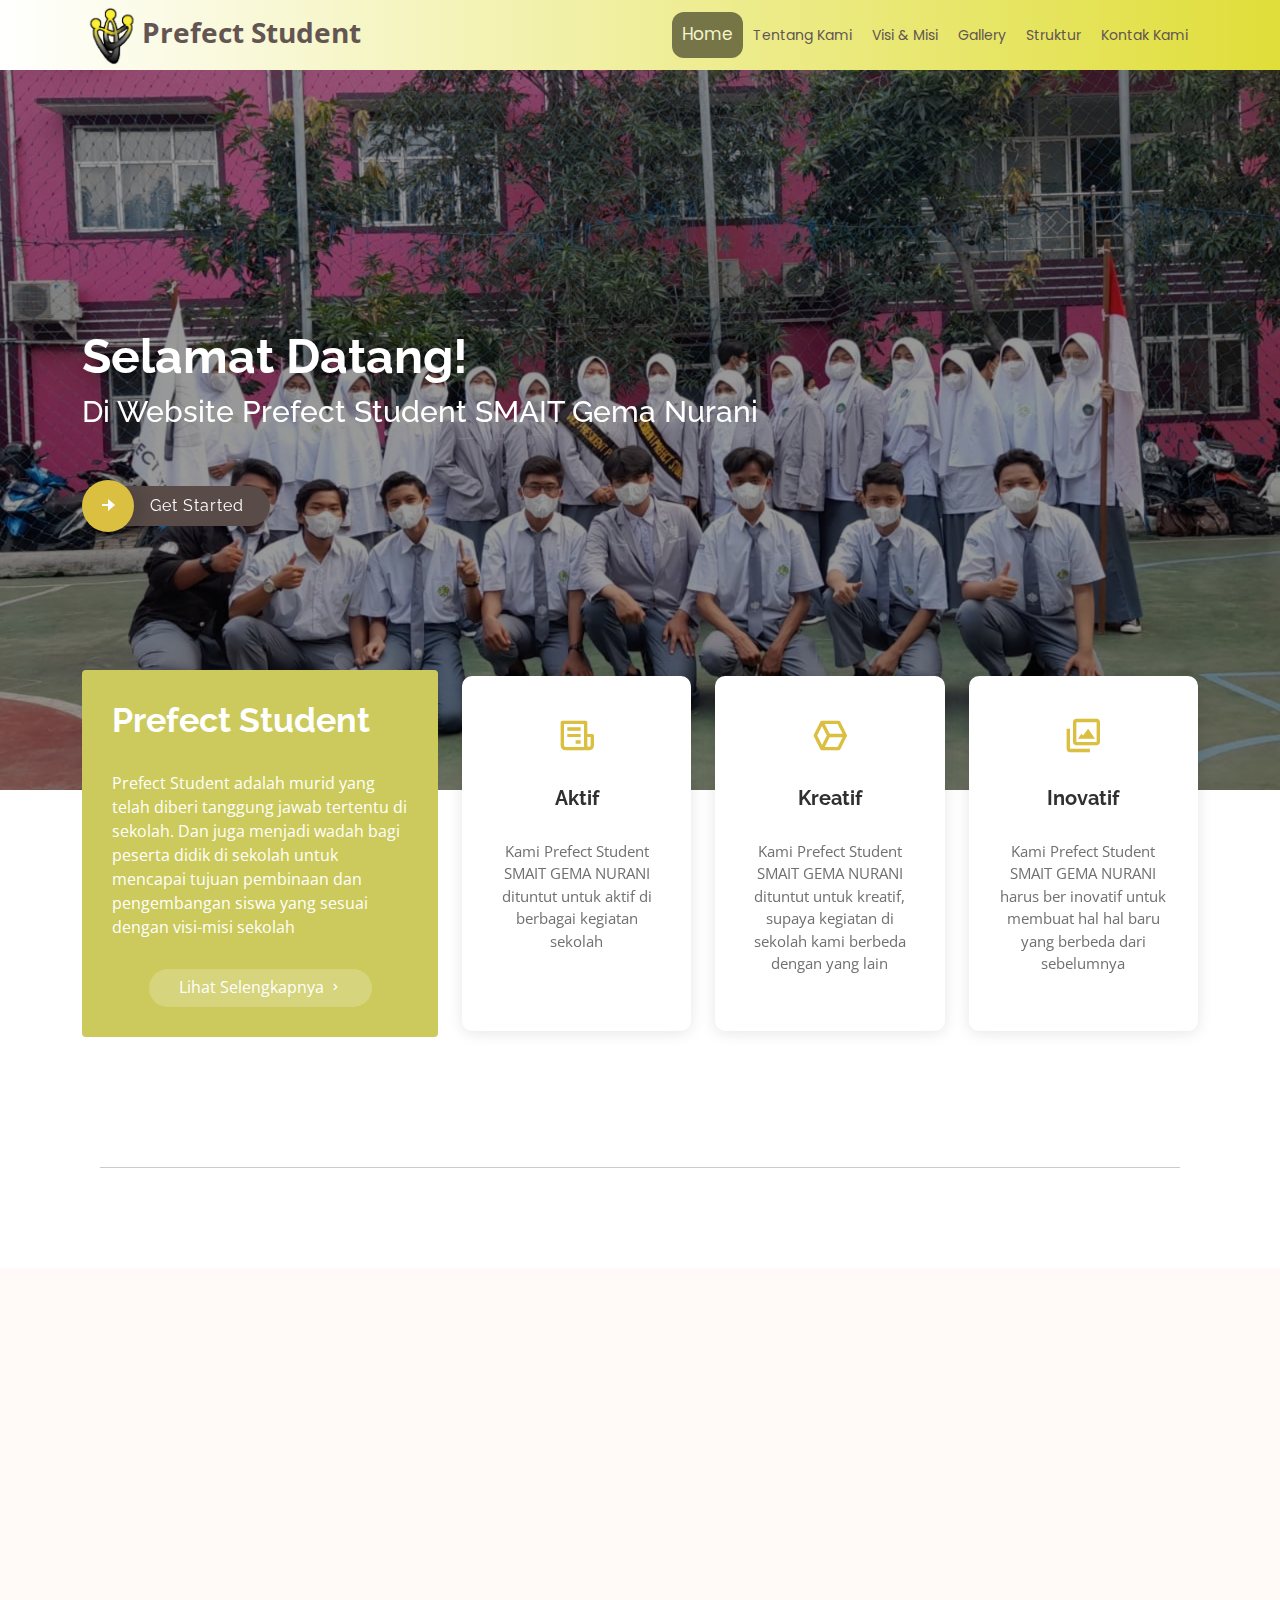
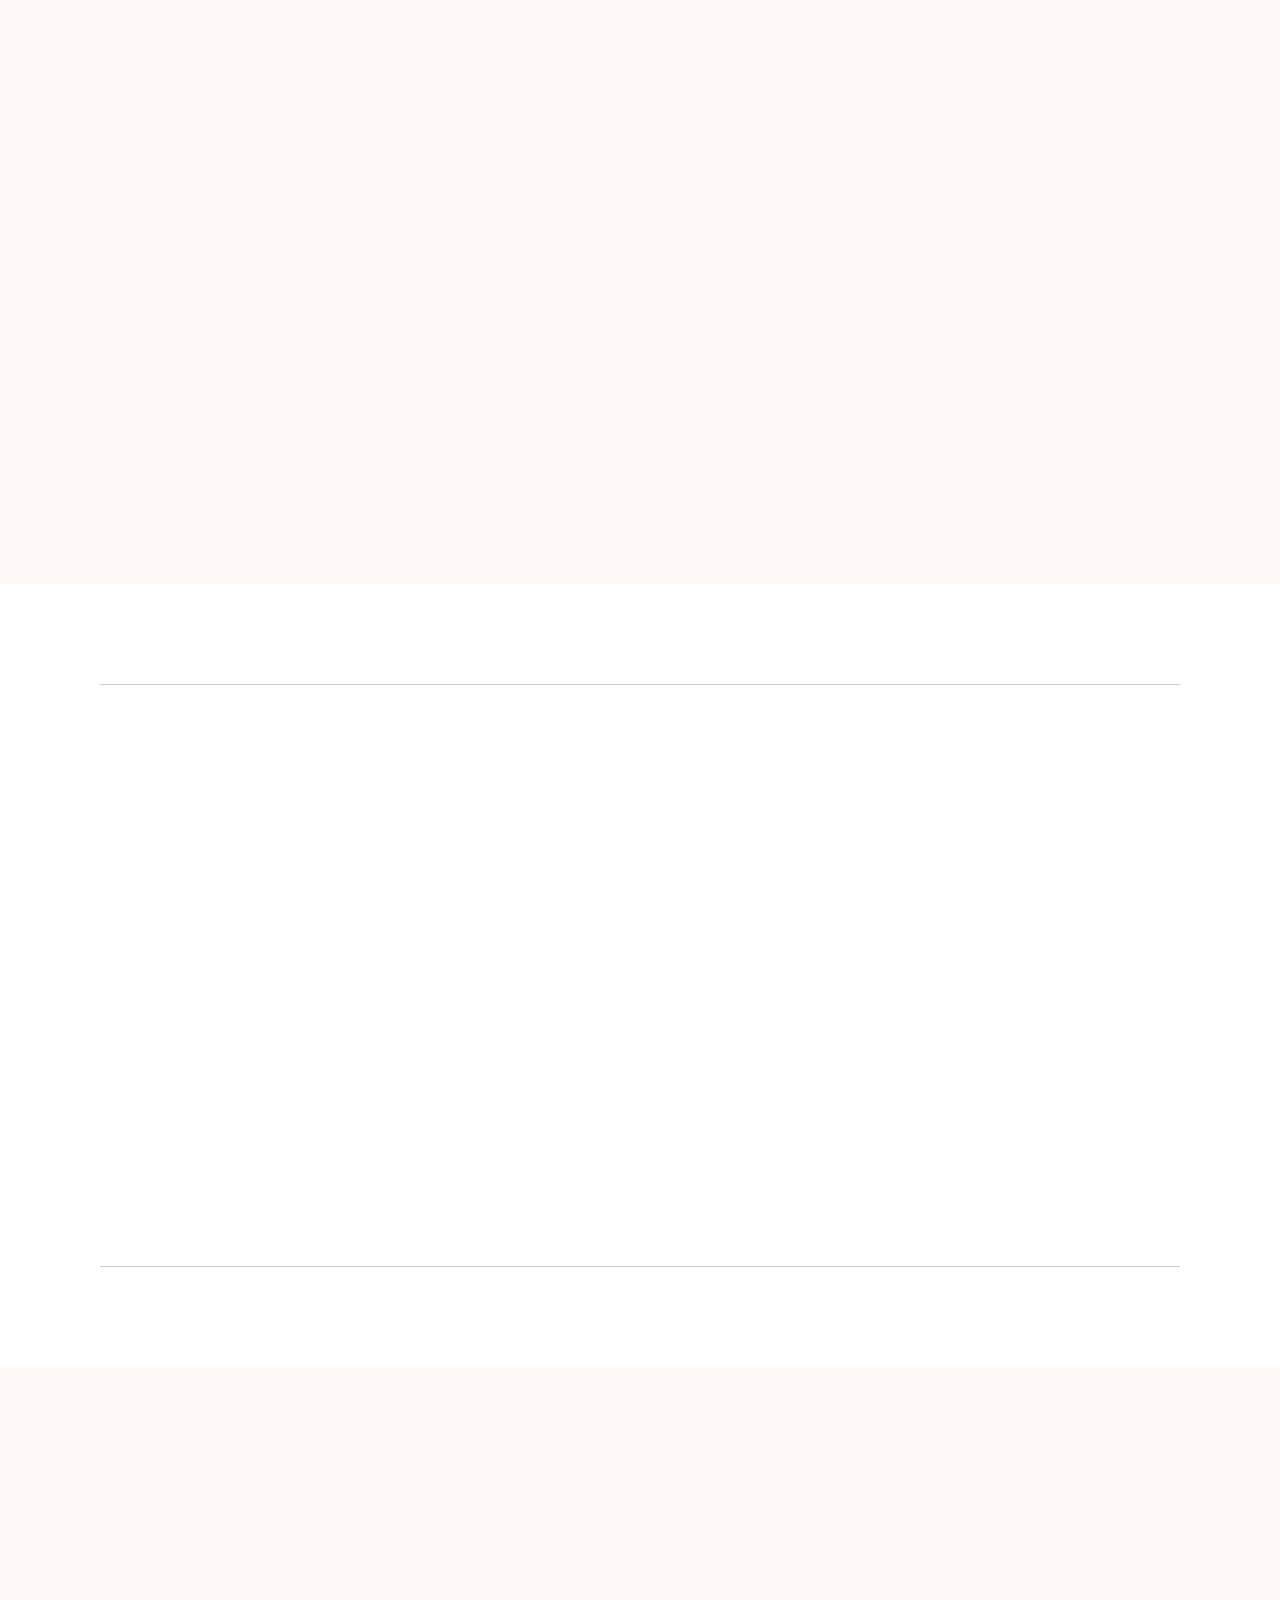
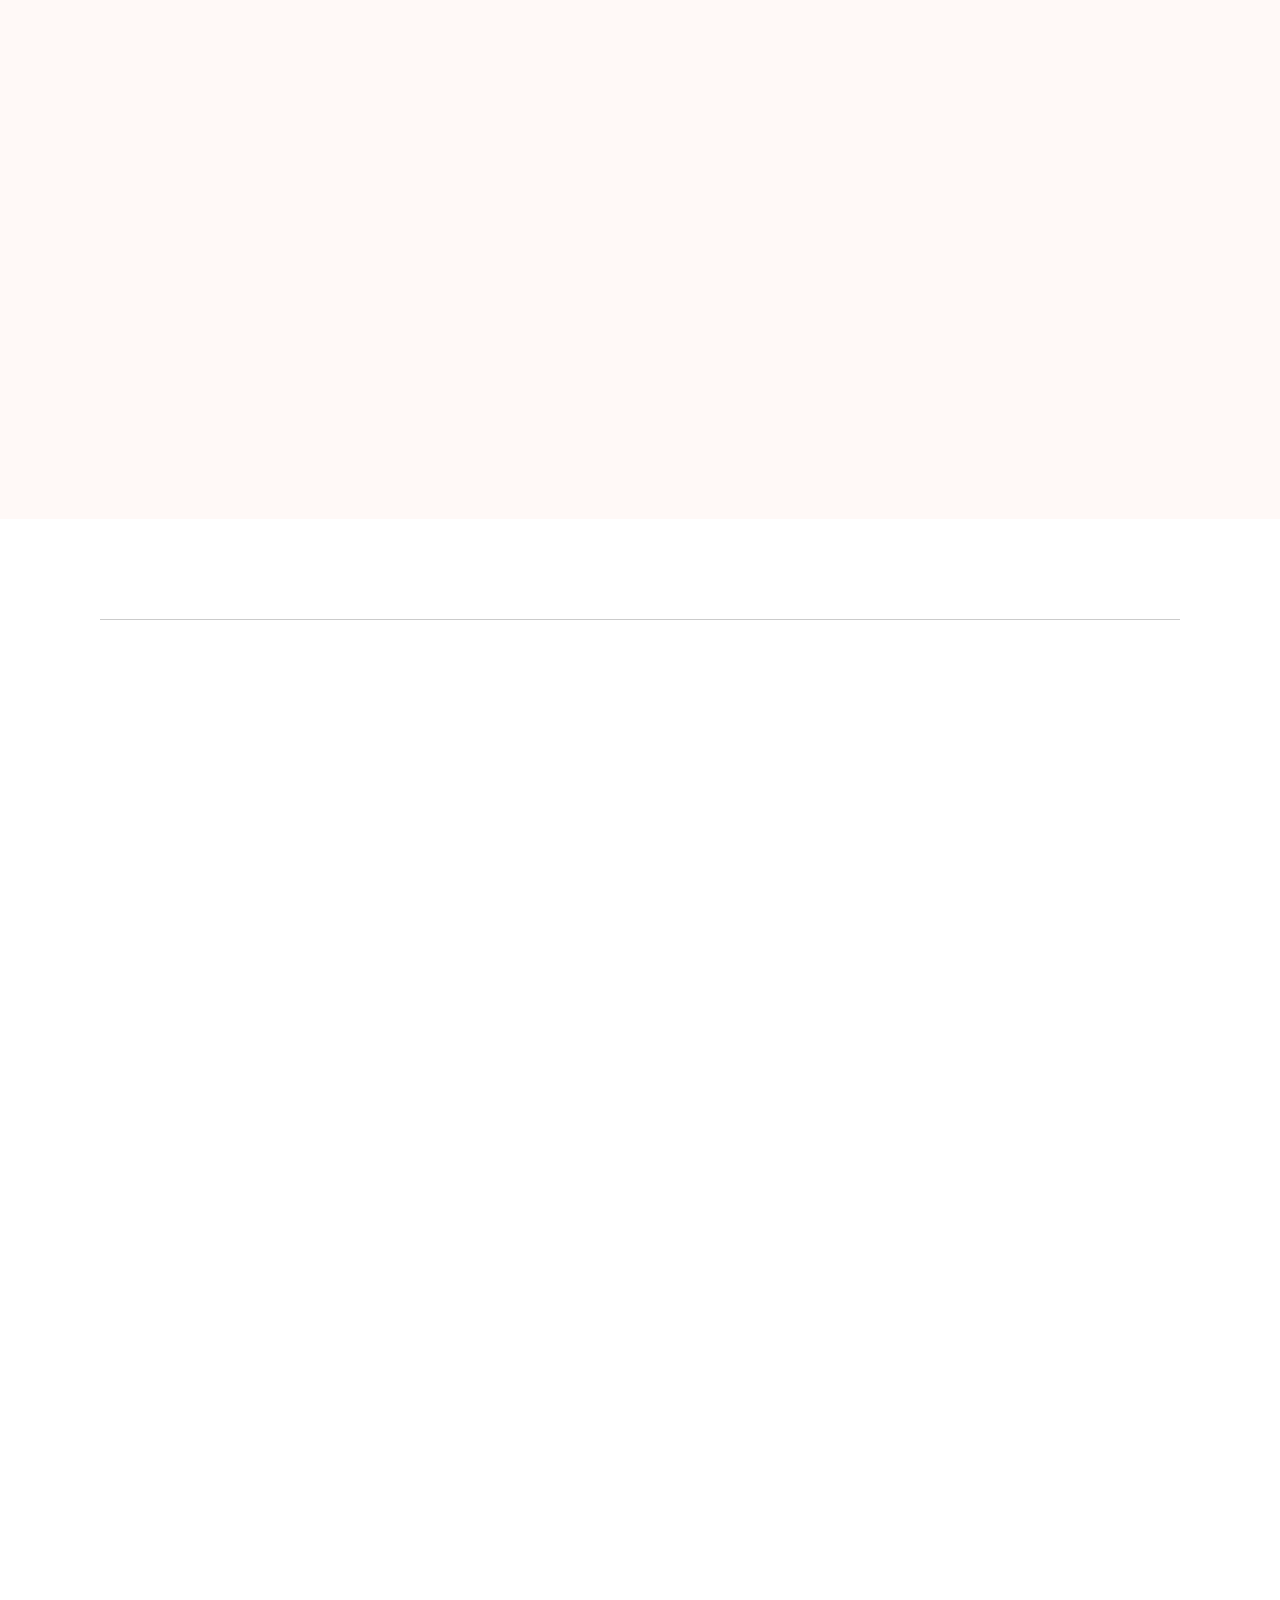
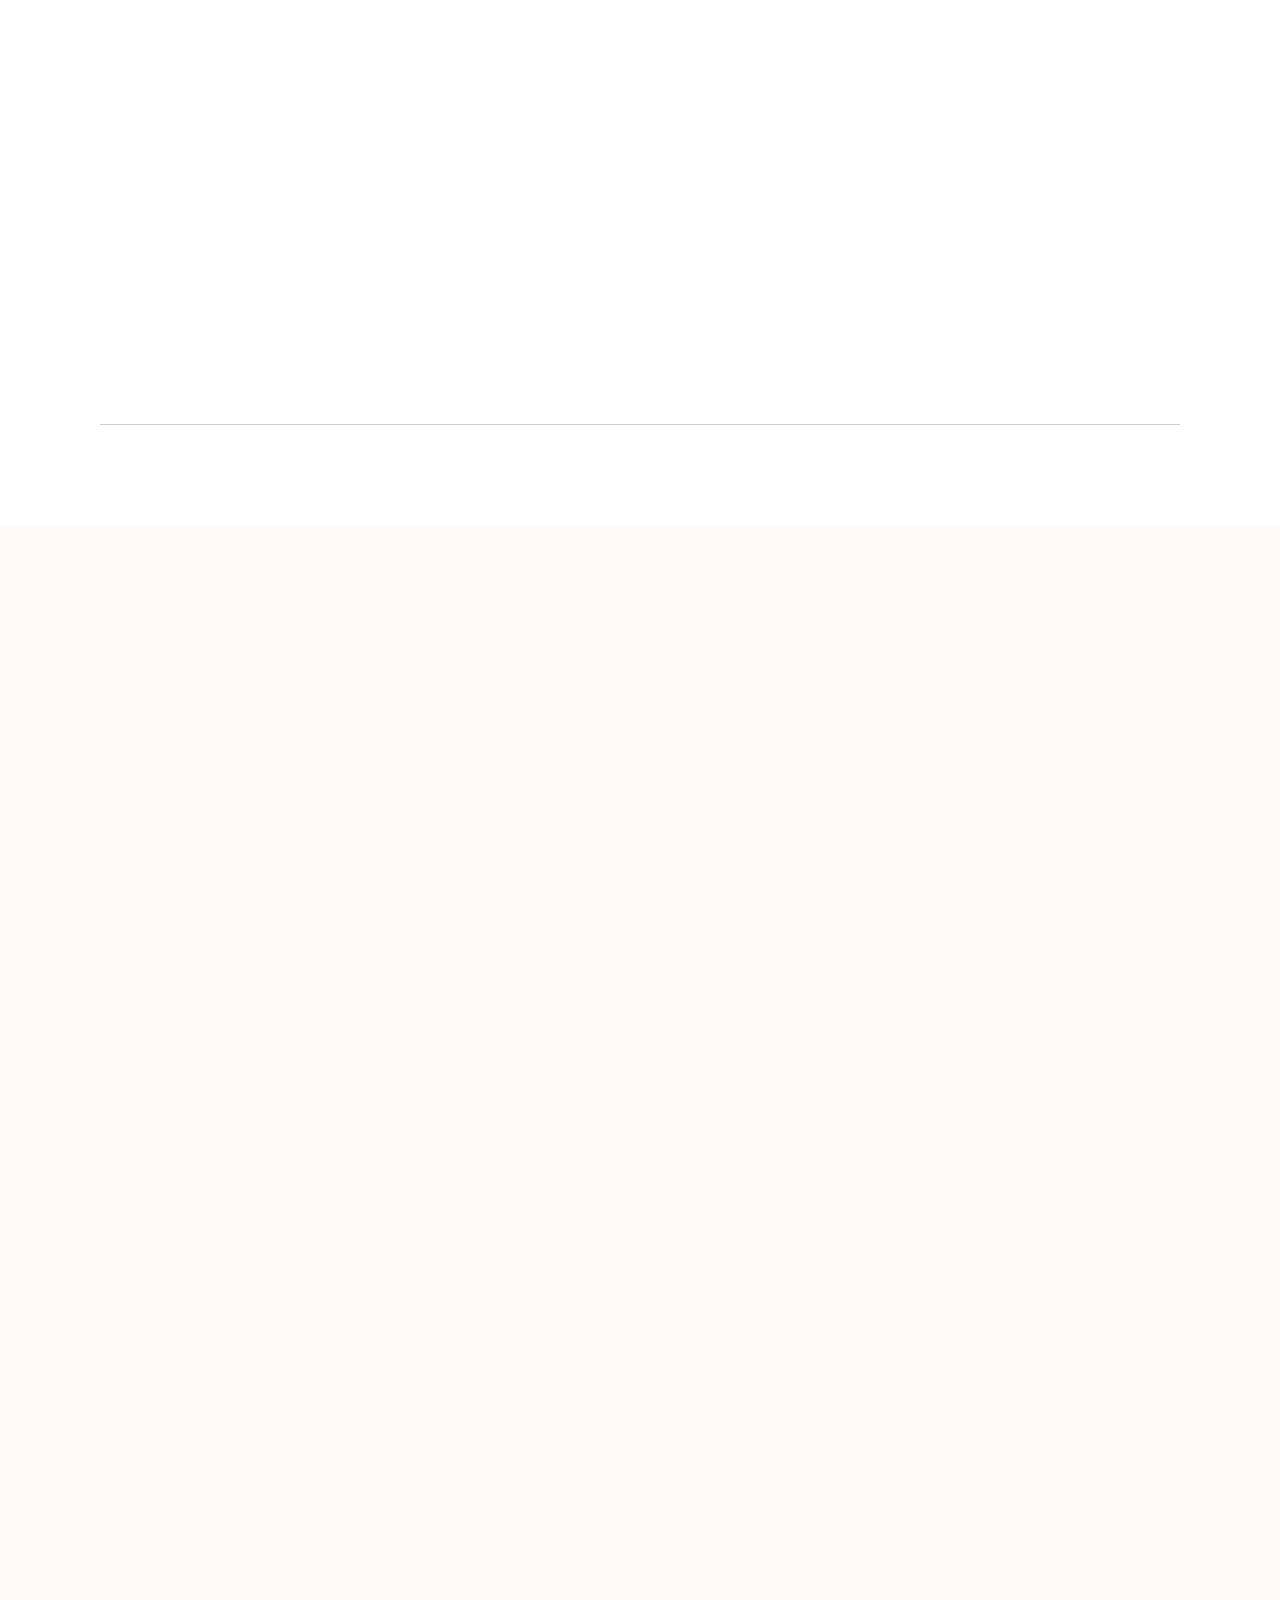
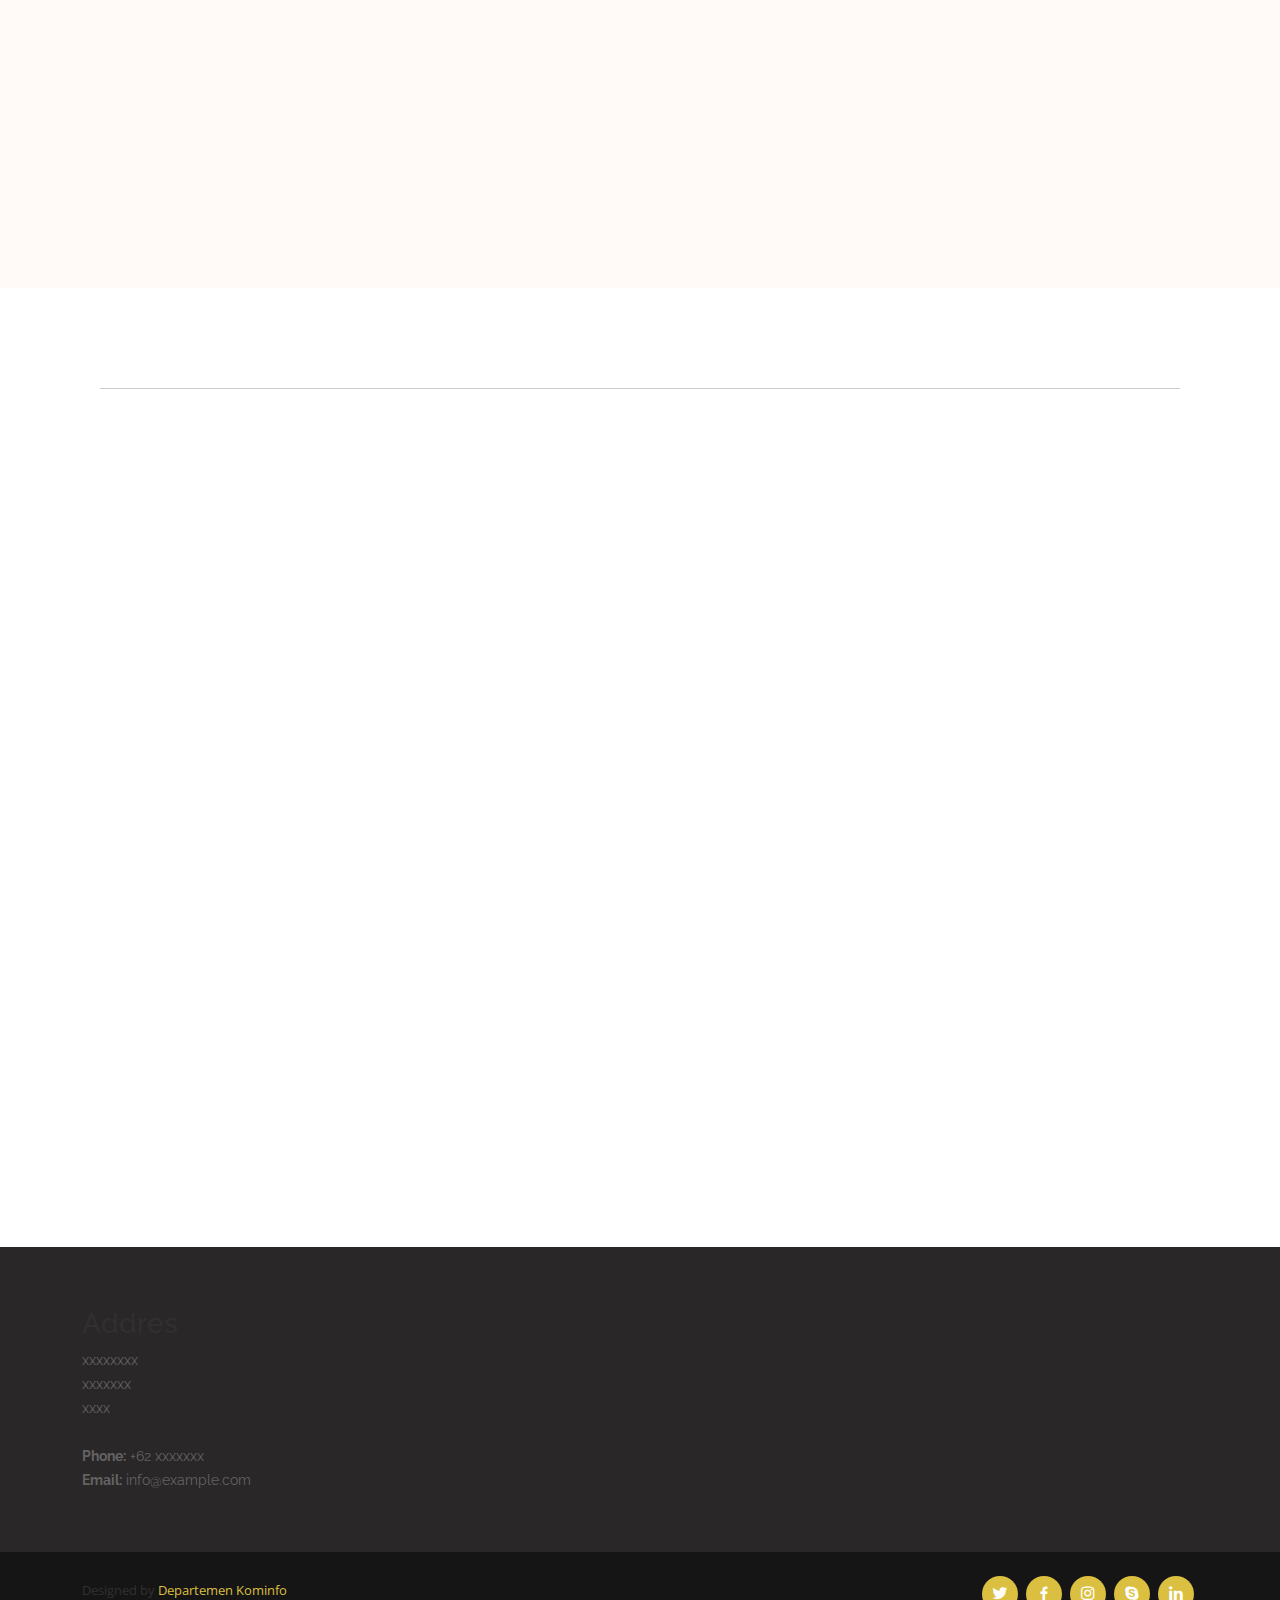
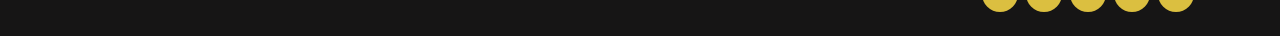
==== commit 7e6f694c: "update" ====
--- a/index.html
+++ b/index.html
@@ -34,7 +34,7 @@
 #hero {
   width: 100%;
   height: 80vh;
-  background: url("../Background/BackgroundOsis.png") center center;
+  background: url("/assets/img/Background/BackgroundOsis.png") center center;
   background-size: cover;
   position: relative;
   z-index: 1;
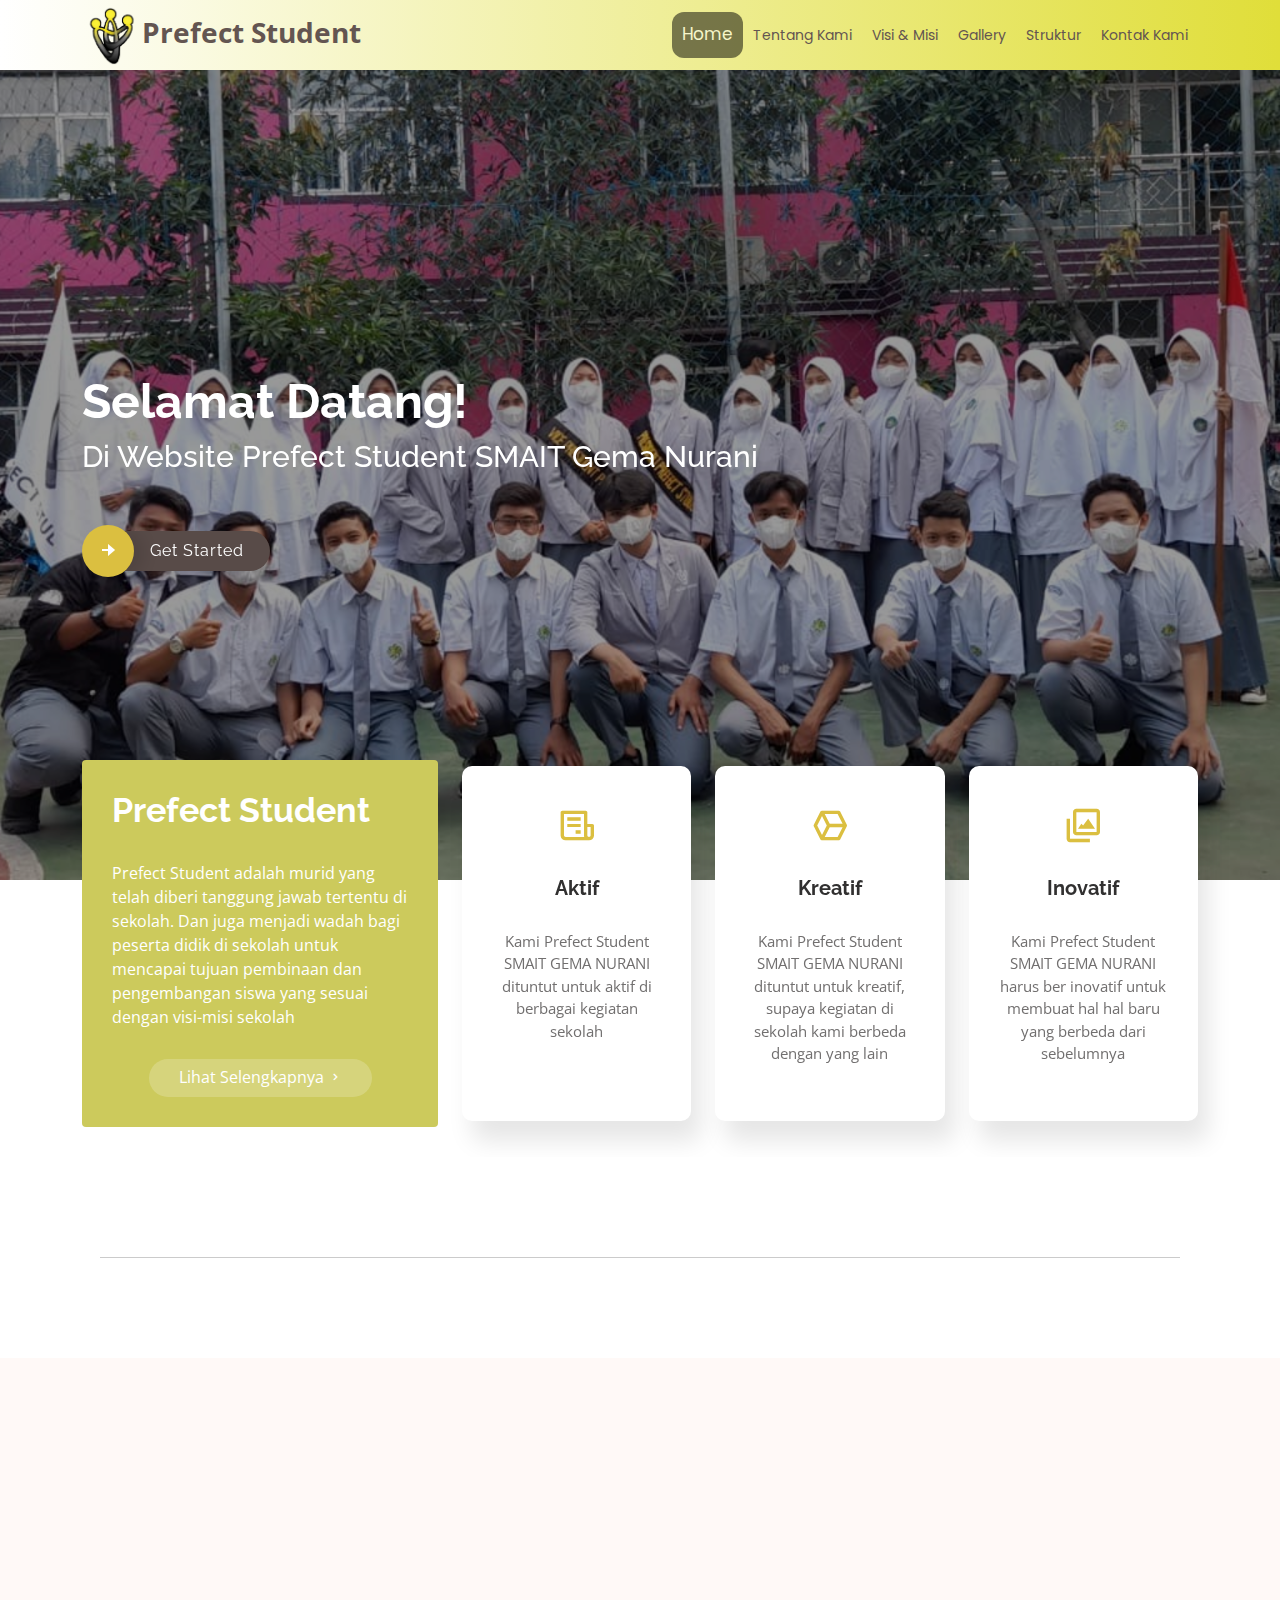
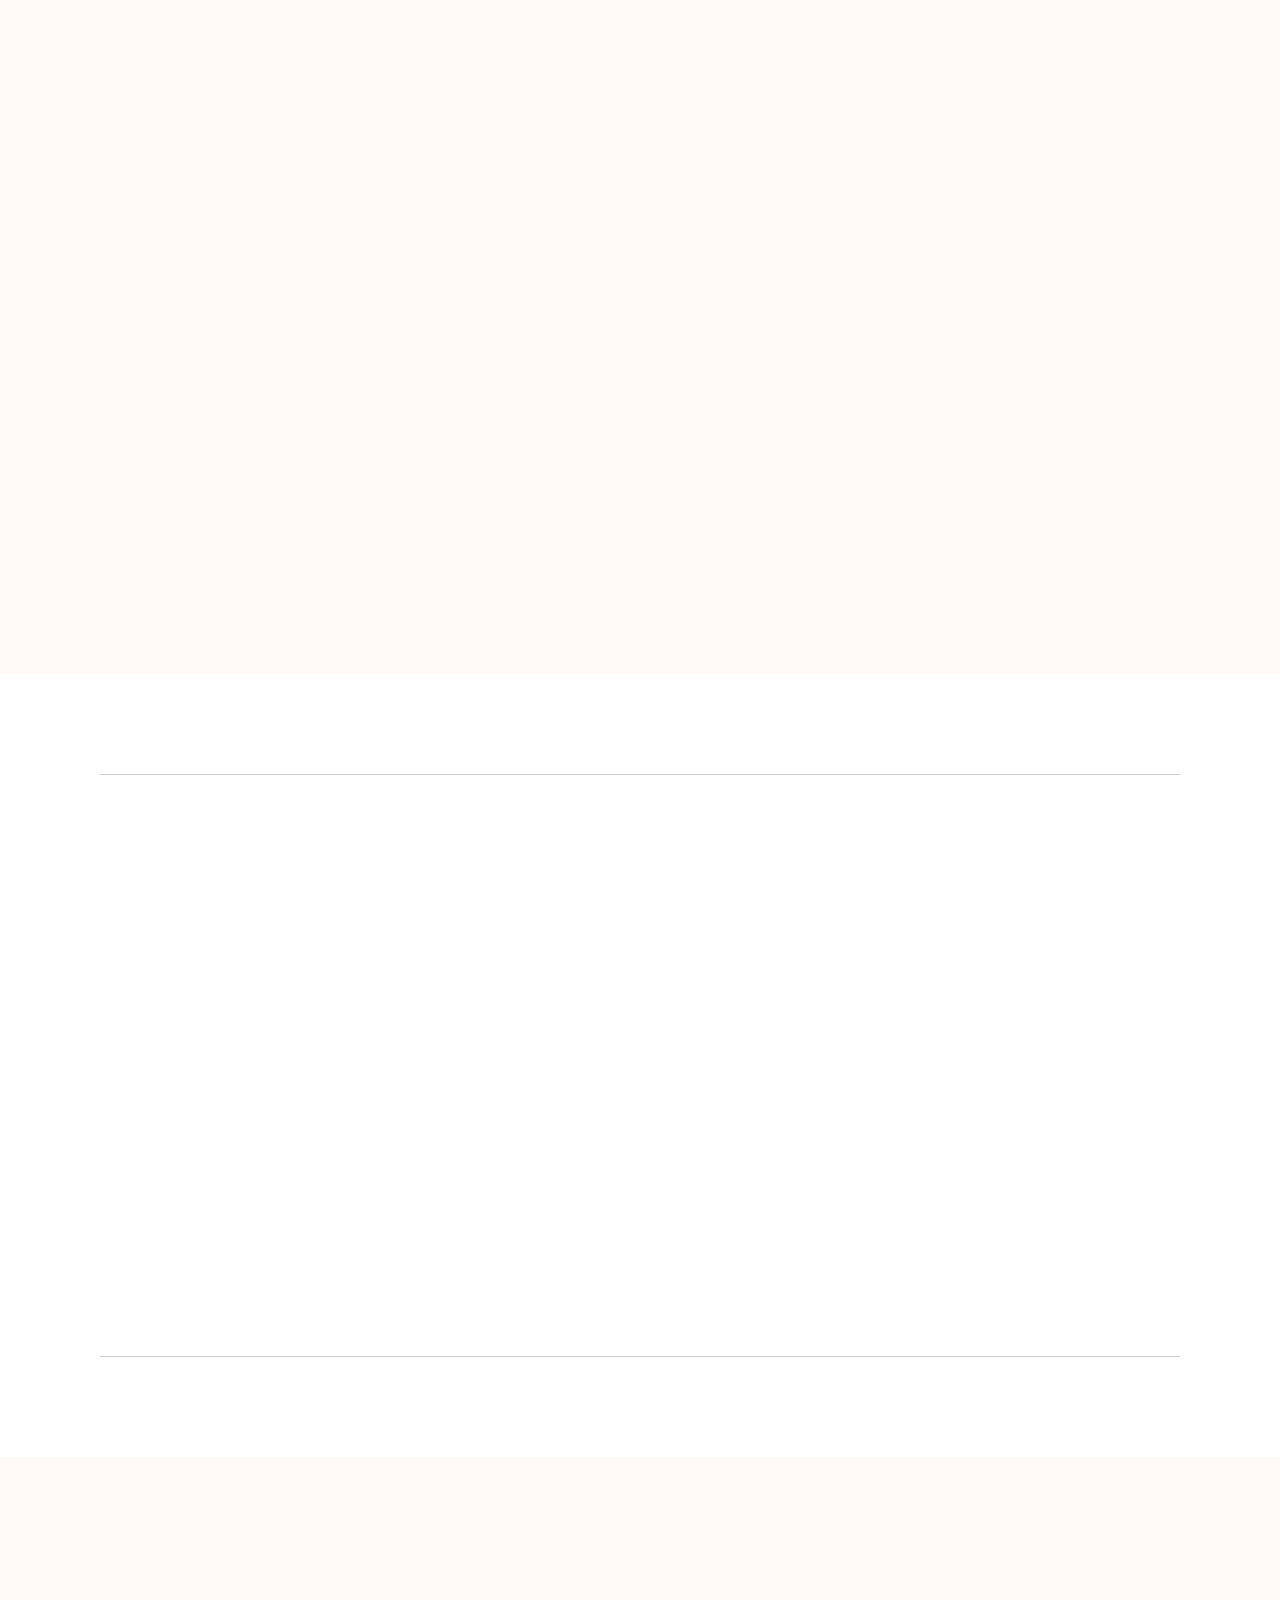
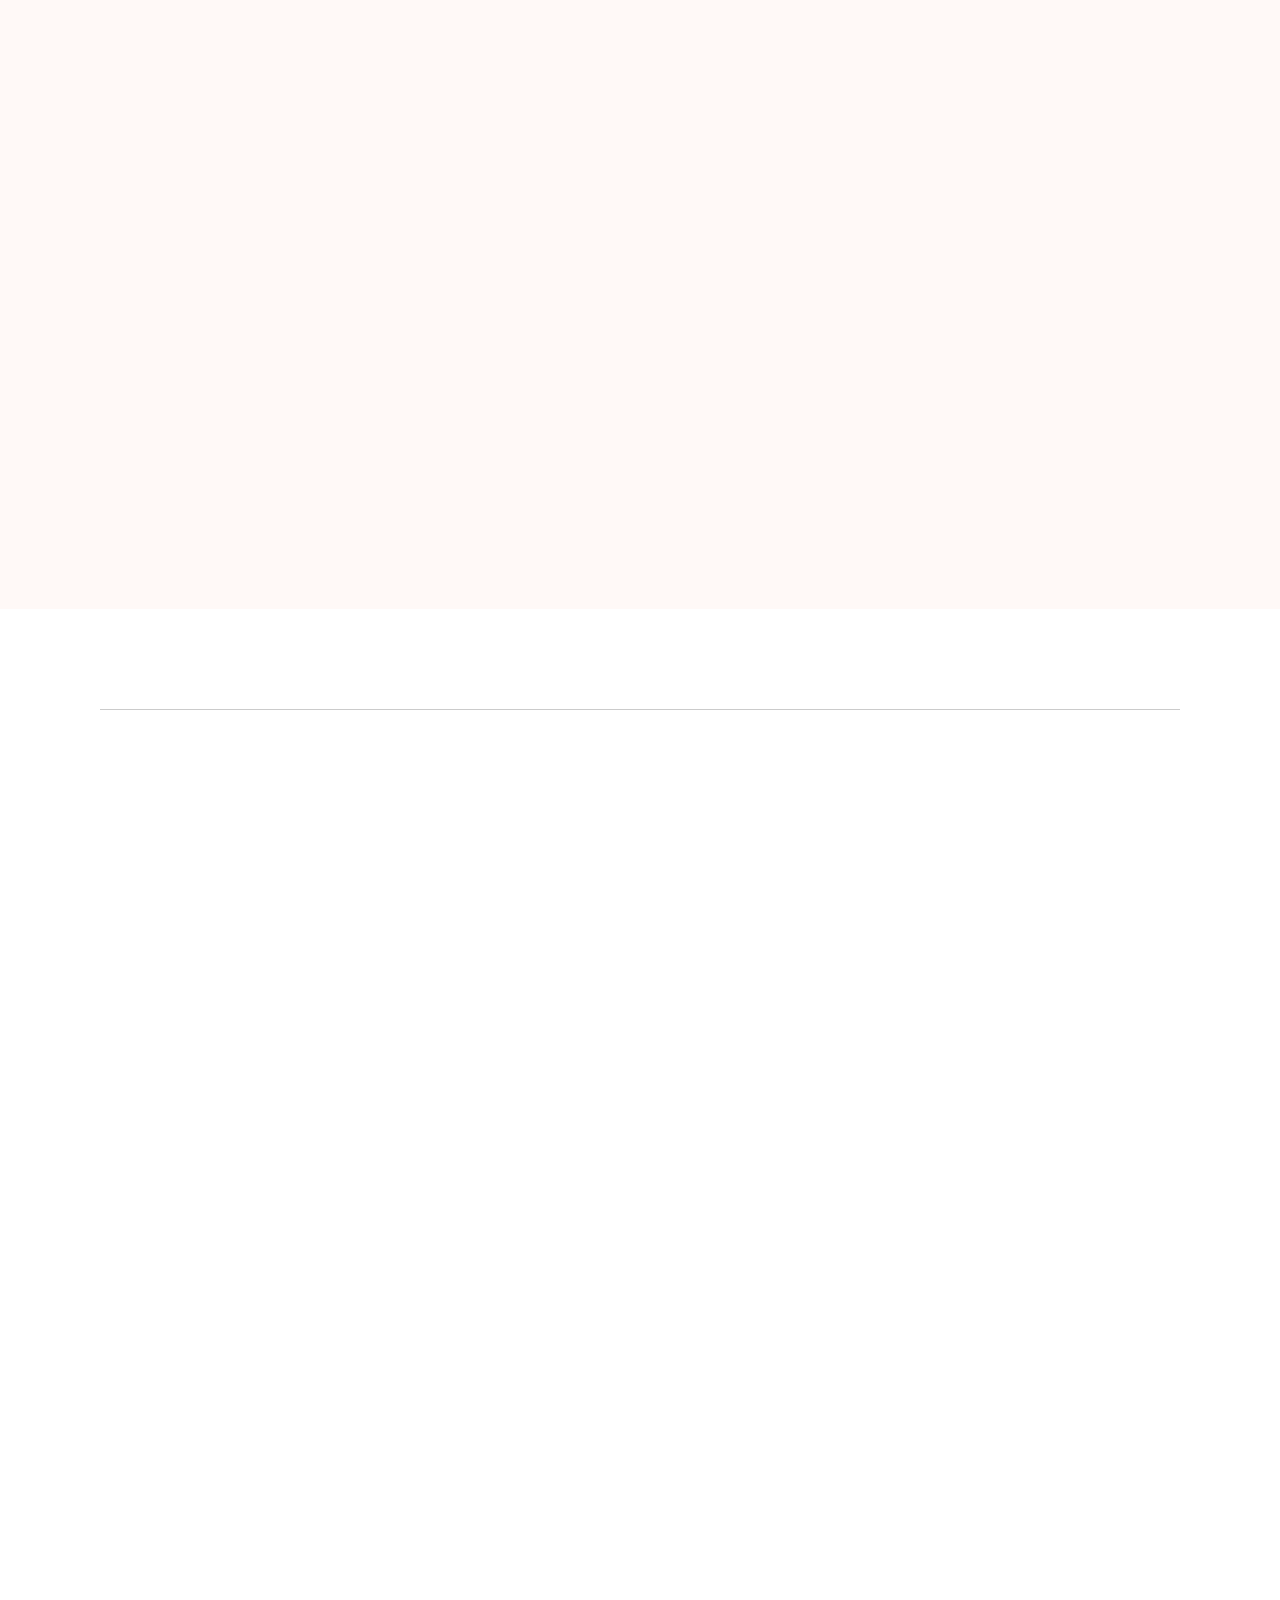
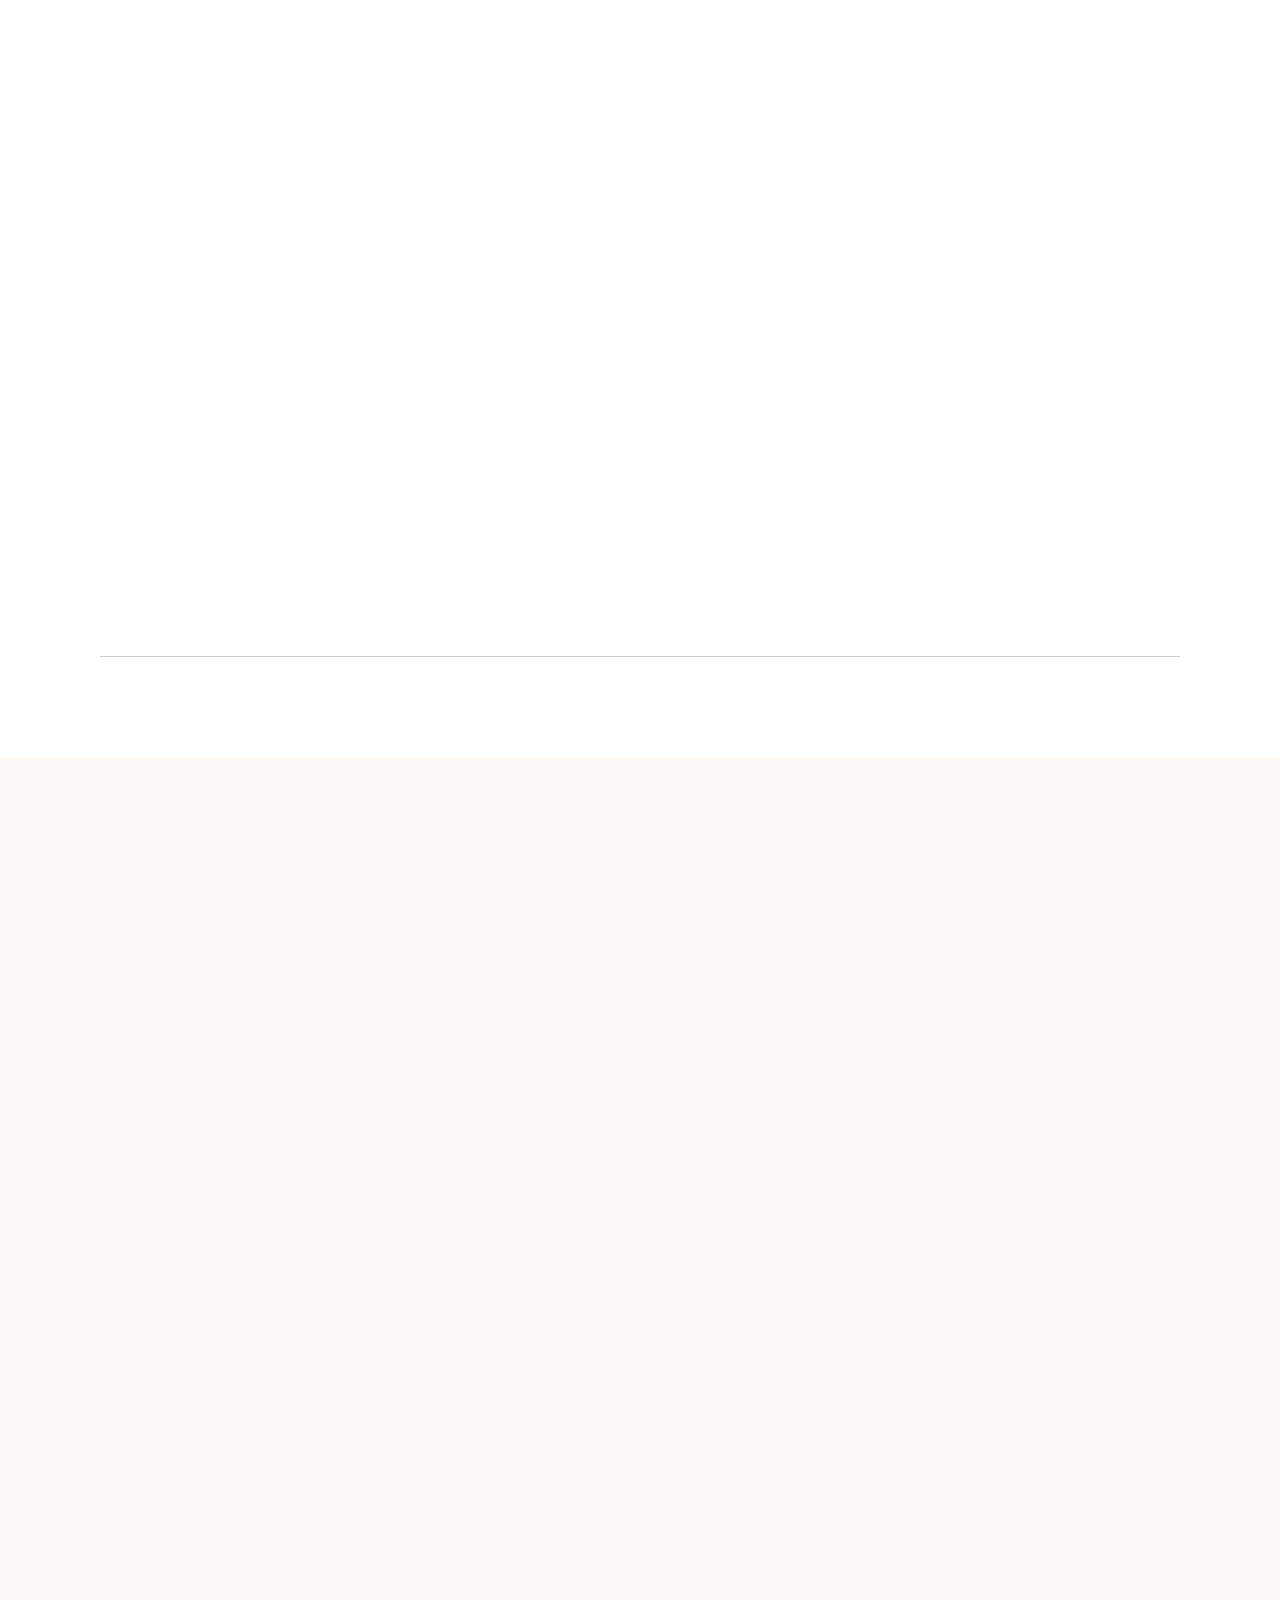
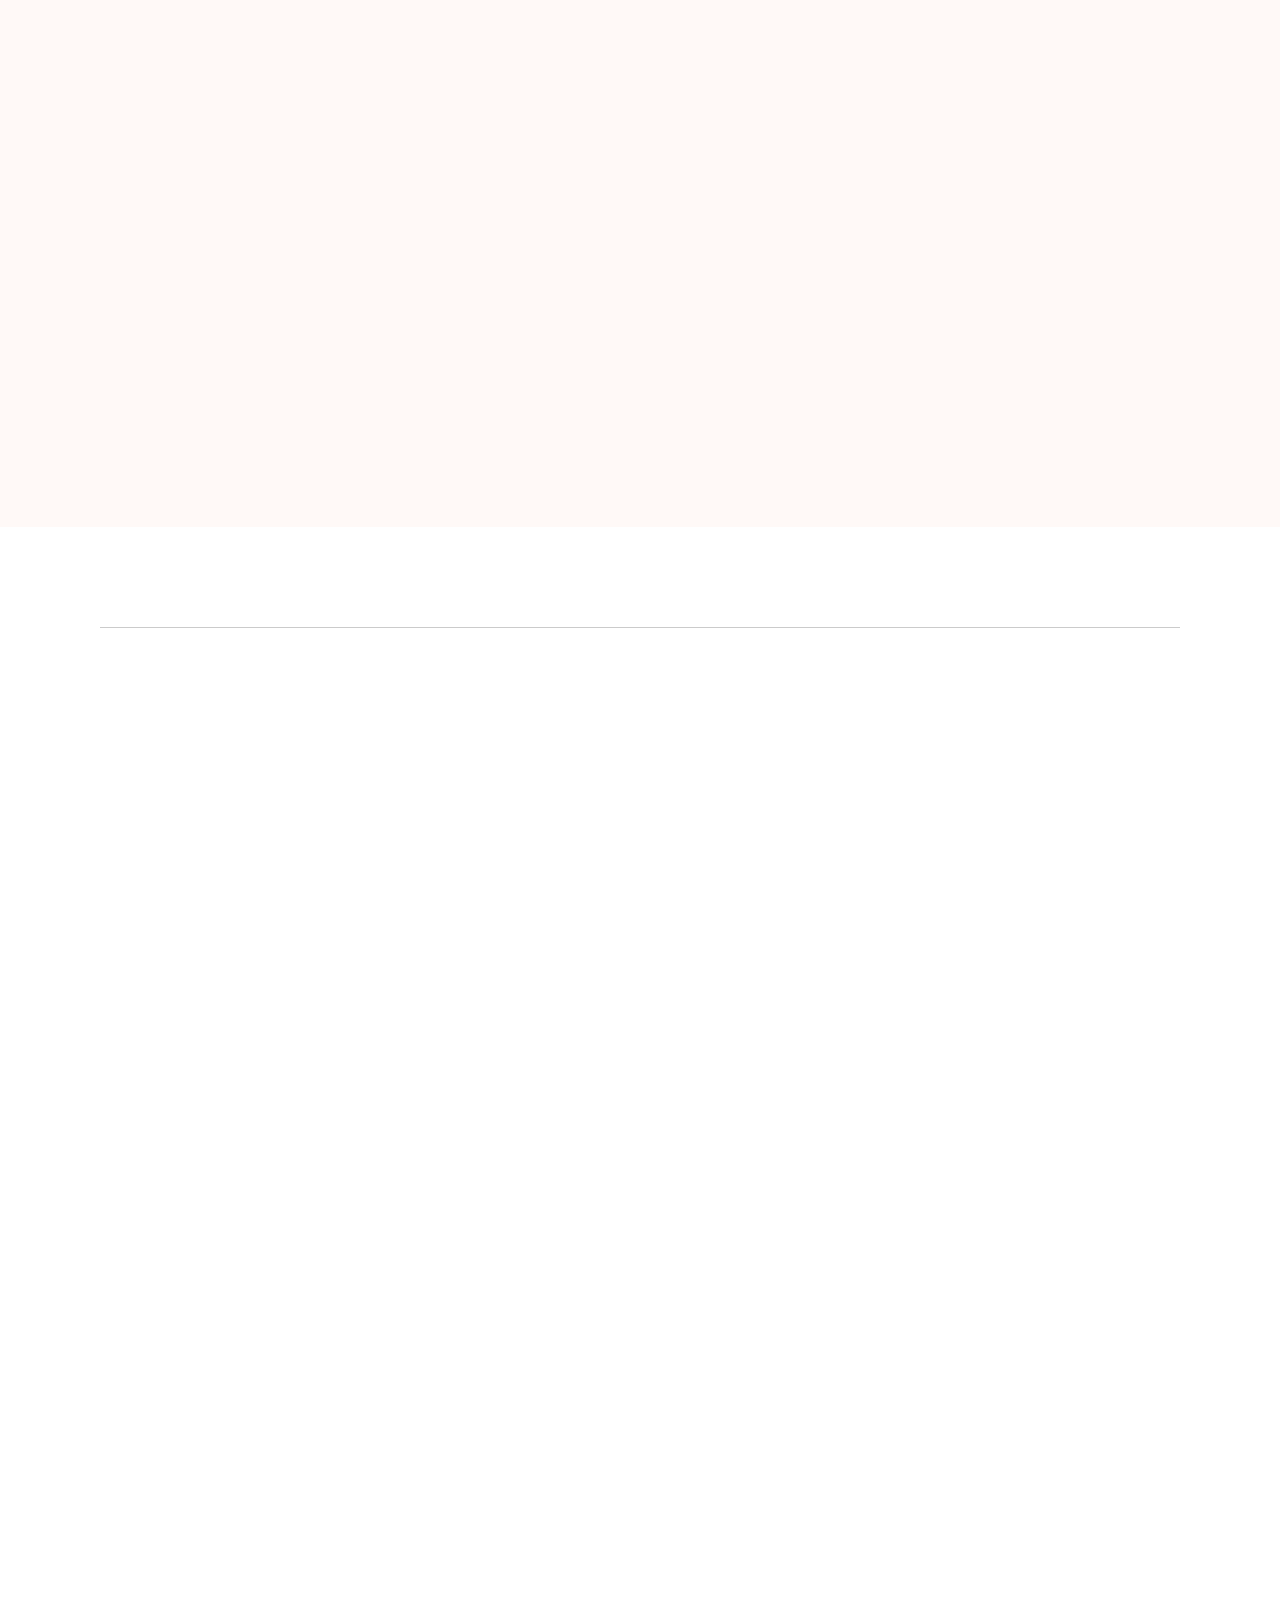
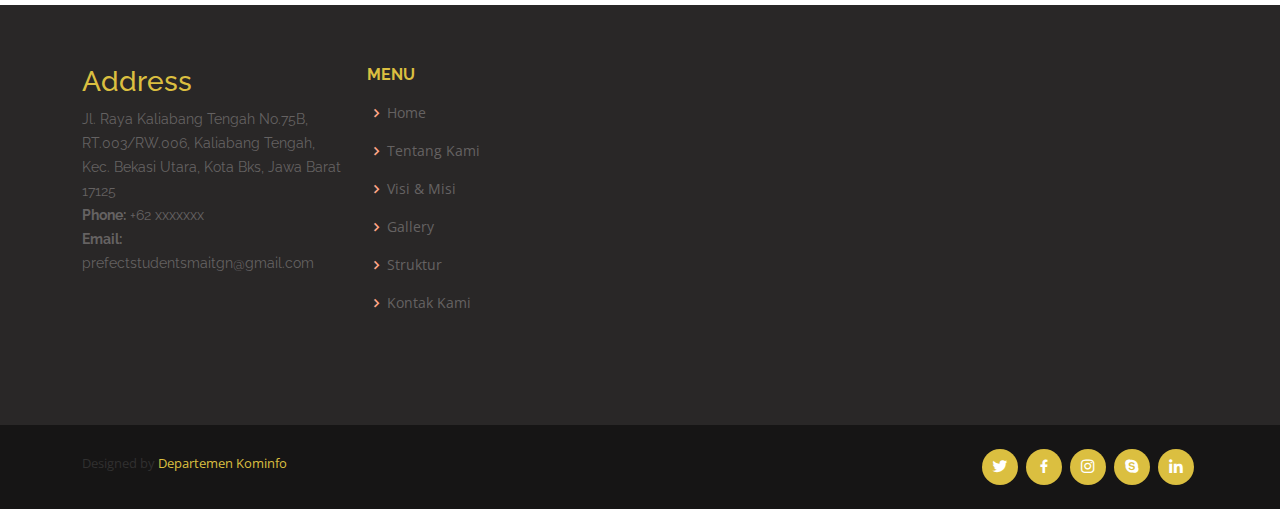
==== commit 40dc25ca: "Update" ====
--- a/index.html
+++ b/index.html
@@ -29,19 +29,7 @@
   <!-- Template Main CSS File -->
   <link href="assets/css/style.css" rel="stylesheet">
   <link rel="stylesheet" href="assets/css/firework.css">
-  
-  <style>
-#hero {
-  width: 100%;
-  height: 80vh;
-  background: url("/assets/img/Background/BackgroundOsis.png") center center;
-  background-size: cover;
-  position: relative;
-  z-index: 1;
-  padding: 0;
-  margin-bottom: -120px;
-}
-  </style>
+
 </head>
 
 <body>
@@ -65,7 +53,7 @@
           <li><a class="nav-link scrollto" href="#gallery">Gallery</a></li>
           <li><a class="nav-link scrollto" href="#team">Struktur</a></li>
           <li><a class="nav-link scrollto" href="#contact">Kontak Kami</a></li>
-          
+
         </ul>
         <i class="bi bi-list mobile-nav-toggle"></i>
       </nav><!-- .navbar -->
@@ -199,25 +187,30 @@
             class="col-xl-7 col-lg-6 icon-boxes d-flex flex-column align-items-stretch justify-content-center py-5 px-lg-5">
             <h4 data-aos="fade-up">Tentang Kami</h4>
             <h3 data-aos="fade-up">Organisasi Prefect Student</h3>
-            <p data-aos="fade-up">Prefect Student adalah murid yang telah diberi tanggung jawab tertentu di sekolah. Dan juga melatih siswa dalam berorganisasi dengan baik dan
+            <p data-aos="fade-up">Prefect Student adalah murid yang telah diberi tanggung jawab tertentu di sekolah. Dan
+              juga melatih siswa dalam berorganisasi dengan baik dan
               menjalankan kegiatan sekolah yang berhubungan dengan siswa.</p>
 
             <div class="icon-box" data-aos="fade-up">
               <div class="icon"><i class="bx bx-fingerprint"></i></div>
               <h4 class="title"><a href="">Sebagai Wadah</a></h4>
-              <p class="description">Prefect Student merupakan satu-satunya wadah kegiatan para siswa di sekolah bersama dengan jalur pembinaan yang lain untuk mendukung tercapainya pembinaan kesiswaan.</p>
+              <p class="description">Prefect Student merupakan satu-satunya wadah kegiatan para siswa di sekolah bersama
+                dengan jalur pembinaan yang lain untuk mendukung tercapainya pembinaan kesiswaan.</p>
             </div>
 
             <div class="icon-box" data-aos="fade-up" data-aos-delay="100">
               <div class="icon"><i class="bx bx-gift"></i></div>
               <h4 class="title"><a href="">Sebagai Motivator</a></h4>
-              <p class="description">Motivator adalah perangsang yang menyebabkan lahirnya keinginan dan semangat para siswa untuk berbuat dan melakukan kegiatan bersama dalam mencapai tujuan.</p>
+              <p class="description">Motivator adalah perangsang yang menyebabkan lahirnya keinginan dan semangat para
+                siswa untuk berbuat dan melakukan kegiatan bersama dalam mencapai tujuan.</p>
             </div>
 
             <div class="icon-box" data-aos="fade-up" data-aos-delay="200">
               <div class="icon"><i class="bx bx-atom"></i></div>
               <h4 class="title"><a href="">Sebagai Preventif</a></h4>
-              <p class="description">Apabila fungsi yang bersifat intelek dalam arti secara internal Prefect Student dapat menggerakkan sumber daya yang ada dan secara eksternal Prefect Student mampu beradaptasi dengan lingkungan, seperti menyelesaikan persoalan perilaku menyimpang siswa dan sebagainya.</p>
+              <p class="description">Apabila fungsi yang bersifat intelek dalam arti secara internal Prefect Student
+                dapat menggerakkan sumber daya yang ada dan secara eksternal Prefect Student mampu beradaptasi dengan
+                lingkungan, seperti menyelesaikan persoalan perilaku menyimpang siswa dan sebagainya.</p>
             </div>
 
           </div>
@@ -230,14 +223,16 @@
     <hr style="margin: 100px;">
     </hr>
 
-    <!-- ======= Clients Section ======= -->
+    <!-- ======= Ekstrakurikuler Section ======= -->
     <section id="clients" class="clients">
       <div style="justify-content: center; display: flex; margin-bottom: 20px; font-family: sans-serif;">
         <h1 data-aos="fade-up" style="font-family: 'Poppins'; ">Ekstrakurikuler</h1>
 
 
       </div>
-      <p data-aos="fade-up" style="justify-content: center; display: flex; margin-bottom: 70px; font-family: sans-serif;">yang ada di SMAIT GEMA NURANI</p>
+      <p data-aos="fade-up"
+        style="justify-content: center; display: flex; margin-bottom: 70px; font-family: sans-serif;">yang ada di SMAIT
+        GEMA NURANI</p>
       <div class="container" data-aos="fade-up">
 
         <div class="clients-slider swiper">
@@ -255,7 +250,7 @@
         </div>
 
       </div>
-    </section><!-- End Clients Section -->
+    </section><!-- End Ekstrakulikuler Section -->
 
     <!--PEMBATAS-->
     <hr style="margin: 100px;">
@@ -370,7 +365,8 @@
         </div>
 
       </div>
-    </section>--><!-- End Values Section -->
+    </section>-->
+    <!-- End Values Section -->
 
     <!-- ======= Testimonials Section ======= -->
     <!--<section id="testimonials" class="testimonials">
@@ -454,7 +450,8 @@
         </div>
 
       </div>
-    </section>--><!-- End Testimonials Section -->
+    </section>-->
+    <!-- End Testimonials Section -->
 
     <!-- ======= Gallery Section ======= -->
     <section id="gallery" class="portfolio">
@@ -479,101 +476,104 @@
         <div class="row portfolio-container" data-aos="fade-up" data-aos-delay="200">
 
           <div class="col-lg-4 col-md-6 portfolio-item filter-haribesar">
-            <img src="assets/img/portfolio/portfolio-1.jpg" class="img-fluid" alt="">
+            <img src="assets/img/portfolio/HariGuru.jpg" class="img-fluid" alt="">
             <div class="portfolio-info">
-              <h4>App 1</h4>
-              <p>App</p>
-              <a href="assets/img/portfolio/portfolio-1.jpg" data-gallery="portfolioGallery"
-                class="portfolio-lightbox preview-link" title="App 1"><i class="bx bx-plus"></i></a>
-              <a href="portfolio-details.html" class="details-link" title="More Details"><i class="bx bx-link"></i></a>
+              <h4>Hari Guru</h4>
+              <p>Hari Guru adalah hari untuk menunjukkan penghargaan terhadap guru</p>
+              <a href="assets/img/portfolio/HariGuru.jpg" data-gallery="portfolioGallery"
+                class="portfolio-lightbox preview-link" title="Hari Guru"><i class="bx bx-plus"></i></a>
+              <a href="portfolio-details.html" class="details-link" title="More Details"></a>
             </div>
           </div>
 
           <div class="col-lg-4 col-md-6 portfolio-item filter-trip">
-            <img src="assets/img/portfolio/portfolio-2.jpg" class="img-fluid" alt="">
+            <img src="assets/img/portfolio/BedahRumah.jpg" class="img-fluid" alt="">
             <div class="portfolio-info">
-              <h4>Web 3</h4>
-              <p>Web</p>
-              <a href="assets/img/portfolio/portfolio-2.jpg" data-gallery="portfolioGallery"
-                class="portfolio-lightbox preview-link" title="Web 3"><i class="bx bx-plus"></i></a>
-              <a href="portfolio-details.html" class="details-link" title="More Details"><i class="bx bx-link"></i></a>
+              <h4>Bedah Rumah</h4>
+              <p>Program bedah rumah merupakan kegiatan <br> yang dilakukan dalam rangka perbaikan rumah</p>
+              <a href="assets/img/portfolio/BedahRumah.jpg" data-gallery="portfolioGallery"
+                class="portfolio-lightbox preview-link" title="Bedah Rumah"><i class="bx bx-plus"></i></a>
+              <a href="portfolio-details.html" class="details-link" title="More Details"></a>
             </div>
           </div>
 
           <div class="col-lg-4 col-md-6 portfolio-item filter-haribesar">
-            <img src="assets/img/portfolio/portfolio-3.jpg" class="img-fluid" alt="">
+            <img src="assets/img/portfolio/HariGuru2.jpg" class="img-fluid" alt="">
             <div class="portfolio-info">
-              <h4>App 2</h4>
-              <p>App</p>
-              <a href="assets/img/portfolio/portfolio-3.jpg" data-gallery="portfolioGallery"
-                class="portfolio-lightbox preview-link" title="App 2"><i class="bx bx-plus"></i></a>
-              <a href="portfolio-details.html" class="details-link" title="More Details"><i class="bx bx-link"></i></a>
+              <h4>Hari Guru</h4>
+              <p>Hari Guru adalah hari untuk menunjukkan penghargaan terhadap guru</p>
+              <a href="assets/img/portfolio/HariGuru2.jpg" data-gallery="portfolioGallery"
+                class="portfolio-lightbox preview-link" title="Hari Guru"><i class="bx bx-plus"></i></a>
+              <a href="portfolio-details.html" class="details-link" title="More Details"></a>
             </div>
           </div>
 
           <div class="col-lg-4 col-md-6 portfolio-item filter-kegiatansekolah">
-            <img src="assets/img/portfolio/portfolio-4.jpg" class="img-fluid" alt="">
+            <img src="assets/img/portfolio/MPLS1.png" class="img-fluid" alt="">
             <div class="portfolio-info">
-              <h4>Card 2</h4>
-              <p>Card</p>
-              <a href="assets/img/portfolio/portfolio-4.jpg" data-gallery="portfolioGallery"
-                class="portfolio-lightbox preview-link" title="Card 2"><i class="bx bx-plus"></i></a>
-              <a href="portfolio-details.html" class="details-link" title="More Details"><i class="bx bx-link"></i></a>
-            </div>
-          </div>
-
-          <div class="col-lg-4 col-md-6 portfolio-item filter-trip">
-            <img src="assets/img/portfolio/portfolio-5.jpg" class="img-fluid" alt="">
+              <h4>MPLS</h4>
+              <p>Kegiatan Masa pengenalan lingkungan sekolah</p>
+              <a href="assets/img/portfolio/MPLS1.png" data-gallery="portfolioGallery"
+                class="portfolio-lightbox preview-link" title="MPLS"><i class="bx bx-plus"></i></a>
+              <a href="portfolio-details.html" class="details-link" title="More Details"></a>
+            </div>
+          </div>
+
+          <div class="col-lg-4 col-md-6 portfolio-item filter-kegiatansekolah">
+            <img src="assets/img/portfolio/MPLS2.png" class="img-fluid" alt="">
             <div class="portfolio-info">
-              <h4>Web 2</h4>
-              <p>Web</p>
-              <a href="assets/img/portfolio/portfolio-5.jpg" data-gallery="portfolioGallery"
-                class="portfolio-lightbox preview-link" title="Web 2"><i class="bx bx-plus"></i></a>
-              <a href="portfolio-details.html" class="details-link" title="More Details"><i class="bx bx-link"></i></a>
-            </div>
-          </div>
-
-          <div class="col-lg-4 col-md-6 portfolio-item filter-haribesar">
-            <img src="assets/img/portfolio/portfolio-6.jpg" class="img-fluid" alt="">
+              <h4>MPLS</h4>
+              <p>Kegiatan Masa pengenalan lingkungan sekolah</p>
+              <a href="assets/img/portfolio/MPLS2.png" data-gallery="portfolioGallery"
+                class="portfolio-lightbox preview-link" title="MPLS"><i class="bx bx-plus"></i></a>
+              <a href="portfolio-details.html" class="details-link" title="More Details"></a>
+            </div>
+          </div>
+
+          <div class="col-lg-4 col-md-6 portfolio-item filter-kegiatansekolah">
+            <img src="assets/img/portfolio/MPLS3.png" class="img-fluid" alt="">
             <div class="portfolio-info">
-              <h4>App 3</h4>
-              <p>App</p>
-              <a href="assets/img/portfolio/portfolio-6.jpg" data-gallery="portfolioGallery"
-                class="portfolio-lightbox preview-link" title="App 3"><i class="bx bx-plus"></i></a>
-              <a href="portfolio-details.html" class="details-link" title="More Details"><i class="bx bx-link"></i></a>
+              <h4>MPLS</h4>
+              <p>Kegiatan Masa pengenalan lingkungan sekolah</p>
+              <a href="assets/img/portfolio/MPLS3.png" data-gallery="portfolioGallery"
+                class="portfolio-lightbox preview-link" title="MPLS"><i class="bx bx-plus"></i></a>
+              <a href="portfolio-details.html" class="details-link" title="More Details"></a>
             </div>
           </div>
 
           <div class="col-lg-4 col-md-6 portfolio-item filter-kegiatansekolah">
-            <img src="assets/img/portfolio/portfolio-7.jpg" class="img-fluid" alt="">
+            <img src="assets/img/portfolio/JumatBerbagi.jpg" class="img-fluid" alt="">
             <div class="portfolio-info">
-              <h4>Card 1</h4>
-              <p>Card</p>
-              <a href="assets/img/portfolio/portfolio-7.jpg" data-gallery="portfolioGallery"
-                class="portfolio-lightbox preview-link" title="Card 1"><i class="bx bx-plus"></i></a>
-              <a href="portfolio-details.html" class="details-link" title="More Details"><i class="bx bx-link"></i></a>
+              <h4>Jumat Berbagi</h4>
+              <p>Kegiatan Jumat Berkah yang kami lakukan, <br>sebagai salah satu wujud rasa syukur kami atas segala
+                limpahan nikmat dan berkah Allah SWT</p>
+              <a href="assets/img/portfolio/JumatBerbagi.jpg" data-gallery="portfolioGallery"
+                class="portfolio-lightbox preview-link" title="Jumat Berbagi"><i class="bx bx-plus"></i></a>
+              <a href="portfolio-details.html" class="details-link" title="More Details"></a>
             </div>
           </div>
 
           <div class="col-lg-4 col-md-6 portfolio-item filter-kegiatansekolah">
-            <img src="assets/img/portfolio/portfolio-8.jpg" class="img-fluid" alt="">
+            <img src="assets/img/portfolio/JumatBerbagi2.jpg" class="img-fluid" alt="">
             <div class="portfolio-info">
-              <h4>Card 3</h4>
-              <p>Card</p>
-              <a href="assets/img/portfolio/portfolio-8.jpg" data-gallery="portfolioGallery"
-                class="portfolio-lightbox preview-link" title="Card 3"><i class="bx bx-plus"></i></a>
-              <a href="portfolio-details.html" class="details-link" title="More Details"><i class="bx bx-link"></i></a>
-            </div>
-          </div>
-
-          <div class="col-lg-4 col-md-6 portfolio-item filter-trip">
-            <img src="assets/img/portfolio/portfolio-9.jpg" class="img-fluid" alt="">
+              <h4>Jumat Berbagi</h4>
+              <p>Kegiatan Jumat Berkah yang kami lakukan, <br>sebagai salah satu wujud rasa syukur kami atas segala
+                limpahan nikmat dan berkah Allah SWT</p>
+              <a href="assets/img/portfolio/JumatBerbagi2.jpg" data-gallery="portfolioGallery"
+                class="portfolio-lightbox preview-link" title="Jumat Berbagi"><i class="bx bx-plus"></i></a>
+              <a href="portfolio-details.html" class="details-link" title="More Details"></a>
+            </div>
+          </div>
+
+          <div class="col-lg-4 col-md-6 portfolio-item filter-kegiatansekolah">
+            <img src="assets/img/portfolio/JumatBerbagi3.jpg" class="img-fluid" alt="">
             <div class="portfolio-info">
-              <h4>Web 3</h4>
-              <p>Web</p>
-              <a href="assets/img/portfolio/portfolio-9.jpg" data-gallery="portfolioGallery"
-                class="portfolio-lightbox preview-link" title="Web 3"><i class="bx bx-plus"></i></a>
-              <a href="portfolio-details.html" class="details-link" title="More Details"><i class="bx bx-link"></i></a>
+              <h4>Jumat Berbagi</h4>
+              <p>Kegiatan Jumat Berkah yang kami lakukan, <br>sebagai salah satu wujud rasa syukur kami atas segala
+                limpahan nikmat dan berkah Allah SWT</p>
+              <a href="assets/img/portfolio/JumatBerbagi3.jpg" data-gallery="portfolioGallery"
+                class="portfolio-lightbox preview-link" title="Jumat Berbagi"><i class="bx bx-plus"></i></a>
+              <a href="portfolio-details.html" class="details-link" title="More Details"></a>
             </div>
           </div>
 
@@ -616,11 +616,12 @@
 
         <div class="row justify-content-center">
 
-          
-          <div class="col-lg-3 col-md-6 d-flex align-items-stretch" data-aos="fade-up" data-aos-delay="100">
+
+          <div class="col-lg-3 col-md-6 d-flex align-items-stretch justify-content-center" data-aos="fade-up"
+            data-aos-delay="100">
             <div class="member">
               <div class="member-img">
-                <img src="assets/img/Profile/Blankprofile.png" class="img-fluid" alt="">
+                <img src="assets/img/Anggota/FitriaNasywa.png" class="img-fluid" alt="">
                 <div class="social">
                   <a href=""><i class="bi bi-twitter"></i></a>
                   <a href=""><i class="bi bi-facebook"></i></a>
@@ -635,10 +636,11 @@
             </div>
           </div>
 
-          <div class="col-lg-3 col-md-6 d-flex align-items-stretch" data-aos="fade-up" data-aos-delay="200">
+          <div class="col-lg-3 col-md-6 d-flex align-items-stretch justify-content-center" data-aos="fade-up"
+            data-aos-delay="200">
             <div class="member">
               <div class="member-img">
-                <img src="assets/img/Profile/Blankprofile.png" class="img-fluid" alt="">
+                <img src="assets/img/Anggota/Maritza Kaila.png" class="img-fluid" alt="">
                 <div class="social">
                   <a href=""><i class="bi bi-twitter"></i></a>
                   <a href=""><i class="bi bi-facebook"></i></a>
@@ -653,14 +655,15 @@
             </div>
           </div>
 
-          
+
         </div>
 
         <div class="row justify-content-center pd-3">
-          <div class="col-lg-3 col-md-6 d-flex align-items-stretch" data-aos="fade-up" data-aos-delay="300">
+          <div class="col-lg-3 col-md-6 d-flex align-items-stretch justify-content-center" data-aos="fade-up"
+            data-aos-delay="300">
             <div class="member">
               <div class="member-img">
-                <img src="assets/img/Profile/Blankprofile.png" class="img-fluid" alt="">
+                <img src="assets/img/Anggota/Chaca.png" class="img-fluid" alt="">
                 <div class="social">
                   <a href=""><i class="bi bi-twitter"></i></a>
                   <a href=""><i class="bi bi-facebook"></i></a>
@@ -675,7 +678,8 @@
             </div>
           </div>
 
-          <div class="col-lg-3 col-md-6 d-flex align-items-stretch" data-aos="fade-up" data-aos-delay="200">
+          <div class="col-lg-3 col-md-6 d-flex align-items-stretch justify-content-center" data-aos="fade-up"
+            data-aos-delay="200">
             <div class="member">
               <div class="member-img">
                 <img src="assets/img/Profile/Blankprofile.png" class="img-fluid" alt="">
@@ -785,7 +789,8 @@
         </div>
 
       </div>
-    </section>--><!-- End Pricing Section -->
+    </section>-->
+    <!-- End Pricing Section -->
 
     <!-- ======= F.A.Q Section ======= -->
     <!--<section id="faq" class="faq section-bg">
@@ -869,7 +874,8 @@
         </div>
 
       </div>
-    </section>--><!-- End F.A.Q Section -->
+    </section>-->
+    <!-- End F.A.Q Section -->
 
     <!-- ======= Contact Section ======= -->
     <section id="contact" class="contact">
@@ -884,8 +890,9 @@
           <div class="col-xl-3 col-lg-4 mt-4" data-aos="fade-up">
             <div class="info-box">
               <i class="bx bx-map"></i>
-              <h3>(addres)</h3>
-              <p>//////////////////</p>
+              <h3>(address)</h3>
+              <p>Jl. Raya Kaliabang Tengah No.75B, RT.003/RW.006, Kaliabang Tengah, Kec. Bekasi Utara, Kota Bks, Jawa
+                Barat 17125</p>
             </div>
           </div>
 
@@ -893,7 +900,7 @@
             <div class="info-box">
               <i class="bx bx-envelope"></i>
               <h3>Email Us</h3>
-              <p>info@example.com<br>contact@example.com</p>
+              <p style="font-size: small;">prefectstudentsmaitgn@gmail.com</p>
             </div>
           </div>
           <div class="col-xl-3 col-lg-4 mt-4" data-aos="fade-up" data-aos-delay="200">
@@ -946,13 +953,12 @@
         <div class="row">
 
           <div class="col-lg-3 col-md-6 footer-contact">
-            <h3>Addres</h3>
+            <h3 style="color: #dbbf40;">Address</h3>
             <p>
-              xxxxxxxx <br>
-              xxxxxxx<br>
-              xxxx <br><br>
+              Jl. Raya Kaliabang Tengah No.75B, RT.003/RW.006, Kaliabang Tengah, Kec. Bekasi Utara, Kota Bks, Jawa Barat
+              17125 <br>
               <strong>Phone:</strong> +62 xxxxxxx<br>
-              <strong>Email:</strong> info@example.com<br>
+              <strong>Email:</strong> prefectstudentsmaitgn@gmail.com<br>
             </p>
           </div>
 
@@ -967,25 +973,42 @@
             </ul>
           </div>-->
 
-          <!--<div class="col-lg-3 col-md-6 footer-links">
-            <h4>Our Services</h4>
+          <div class="col-lg-3 col-md-6 footer-links">
+            <h4 style="color: #dbbf40;">MENU</h4>
             <ul>
-              <li><i class="bx bx-chevron-right"></i> <a href="#">Web Design</a></li>
-              <li><i class="bx bx-chevron-right"></i> <a href="#">Web Development</a></li>
-              <li><i class="bx bx-chevron-right"></i> <a href="#">Product Management</a></li>
-              <li><i class="bx bx-chevron-right"></i> <a href="#">Marketing</a></li>
-              <li><i class="bx bx-chevron-right"></i> <a href="#">Graphic Design</a></li>
+              <li><i class="bx bx-chevron-right"></i> <a href="#hero">Home</a></li>
+              <li><i class="bx bx-chevron-right"></i> <a href="#about">Tentang Kami</a></li>
+              <li><i class="bx bx-chevron-right"></i> <a href="#visimisi">Visi & Misi</a></li>
+              <li><i class="bx bx-chevron-right"></i> <a href="#gallery">Gallery</a></li>
+              <li><i class="bx bx-chevron-right"></i> <a href="#team">Struktur</a></li>
+              <li><i class="bx bx-chevron-right"></i> <a href="#contact">Kontak Kami</a></li>
             </ul>
-          </div>-->
-
-          <!--<div class="col-lg-4 col-md-6 footer-newsletter">
-            <h4>Join Our Newsletter</h4>
-            <p>Tamen quem nulla quae legam multos aute sint culpa legam noster magna</p>
-            <form action="" method="post">
-              <input type="email" name="email"><input type="submit" value="Subscribe">
-            </form>
-          </div>-->
-
+          </div>
+
+          <div class="col-lg-3 col-md-6 footer-links">
+            <div class="mapouter">
+              <div class="gmap_canvas"><iframe width="600" height="300" id="gmap_canvas"
+                  src="https://maps.google.com/maps?q=gema%20nurani&t=&z=13&ie=UTF8&iwloc=&output=embed" frameborder="0"
+                  scrolling="no" ></iframe><a href="https://fmovies-online.net"></a><br>
+                <style>
+                  .mapouter {
+                    position: relative;
+                    text-align: center;
+                    height: 300px;
+                    width: 600px;
+                  }
+                </style><a href="https://www.embedgooglemap.net"></a>
+                <style>
+                  .gmap_canvas {
+                    overflow: hidden;
+                    background: none !important;
+                    height: 354px;
+                    width: 634px;
+                  }
+                </style>
+              </div>
+            </div>
+          </div>
         </div>
       </div>
     </div>
@@ -994,7 +1017,7 @@
 
       <div class="me-lg-auto text-center text-lg-start">
         <div class="credits">
-        
+
           Designed by <a href="">Departemen Kominfo</a>
         </div>
       </div>
@@ -1023,11 +1046,9 @@
   <script src="assets/js/main.js"></script>
 
   <!--FEEDS-->
-  <script 
-  src="https://cdn2.woxo.tech/a.js#61bdc566bbe9820016f4f3ba" 
-  async data-usrc>
-</script>
+  <script src="https://cdn2.woxo.tech/a.js#61bdc566bbe9820016f4f3ba" async data-usrc>
+  </script>
 
 </body>
 
-</html>
+</html>--- a/assets/css/style.css
+++ b/assets/css/style.css
@@ -334,8 +334,8 @@
 --------------------------------------------------------------*/
 #hero {
   width: 100%;
-  height: 80vh;
-  background: url("/assets/img/Background/BackgroundOsis.png") center center;
+  height: 90vh;
+  background: url("../img/Background/BackgroundOsis.png") center center;
   background-size: cover;
   position: relative;
   z-index: 1;
@@ -524,7 +524,7 @@
   text-align: center;
   border-radius: 10px;
   background: #fff;
-  box-shadow: 0px 2px 15px rgba(0, 0, 0, 0.1);
+  box-shadow: 10px 20px 25px rgba(0, 0, 0, 0.1);
   padding: 40px 30px;
   width: 100%;
 }
@@ -602,7 +602,7 @@
   font-size: 14px;
 }
 .about .video-box {
-  background: url("../img/about-img.jpg") center center no-repeat;
+  background: url("../img/Background/Emptykonten.jpg") center center no-repeat;
   background-size: cover;
   min-height: 500px;
 }
@@ -728,6 +728,7 @@
 .services .icon-box {
   padding: 50px 20px;
   margin-top: 35px;
+  word-break: break-word;
   margin-bottom: 25px;
   text-align: center;
   height: 200px;
@@ -939,7 +940,7 @@
   border-radius: 50px;
 }
 .portfolio #portfolio-flters li:hover, .portfolio #portfolio-flters li.filter-active {
-  color: #ff5821;
+  color: #ffa621;
   background: #fff1ed;
 }
 .portfolio #portfolio-flters li:last-child {
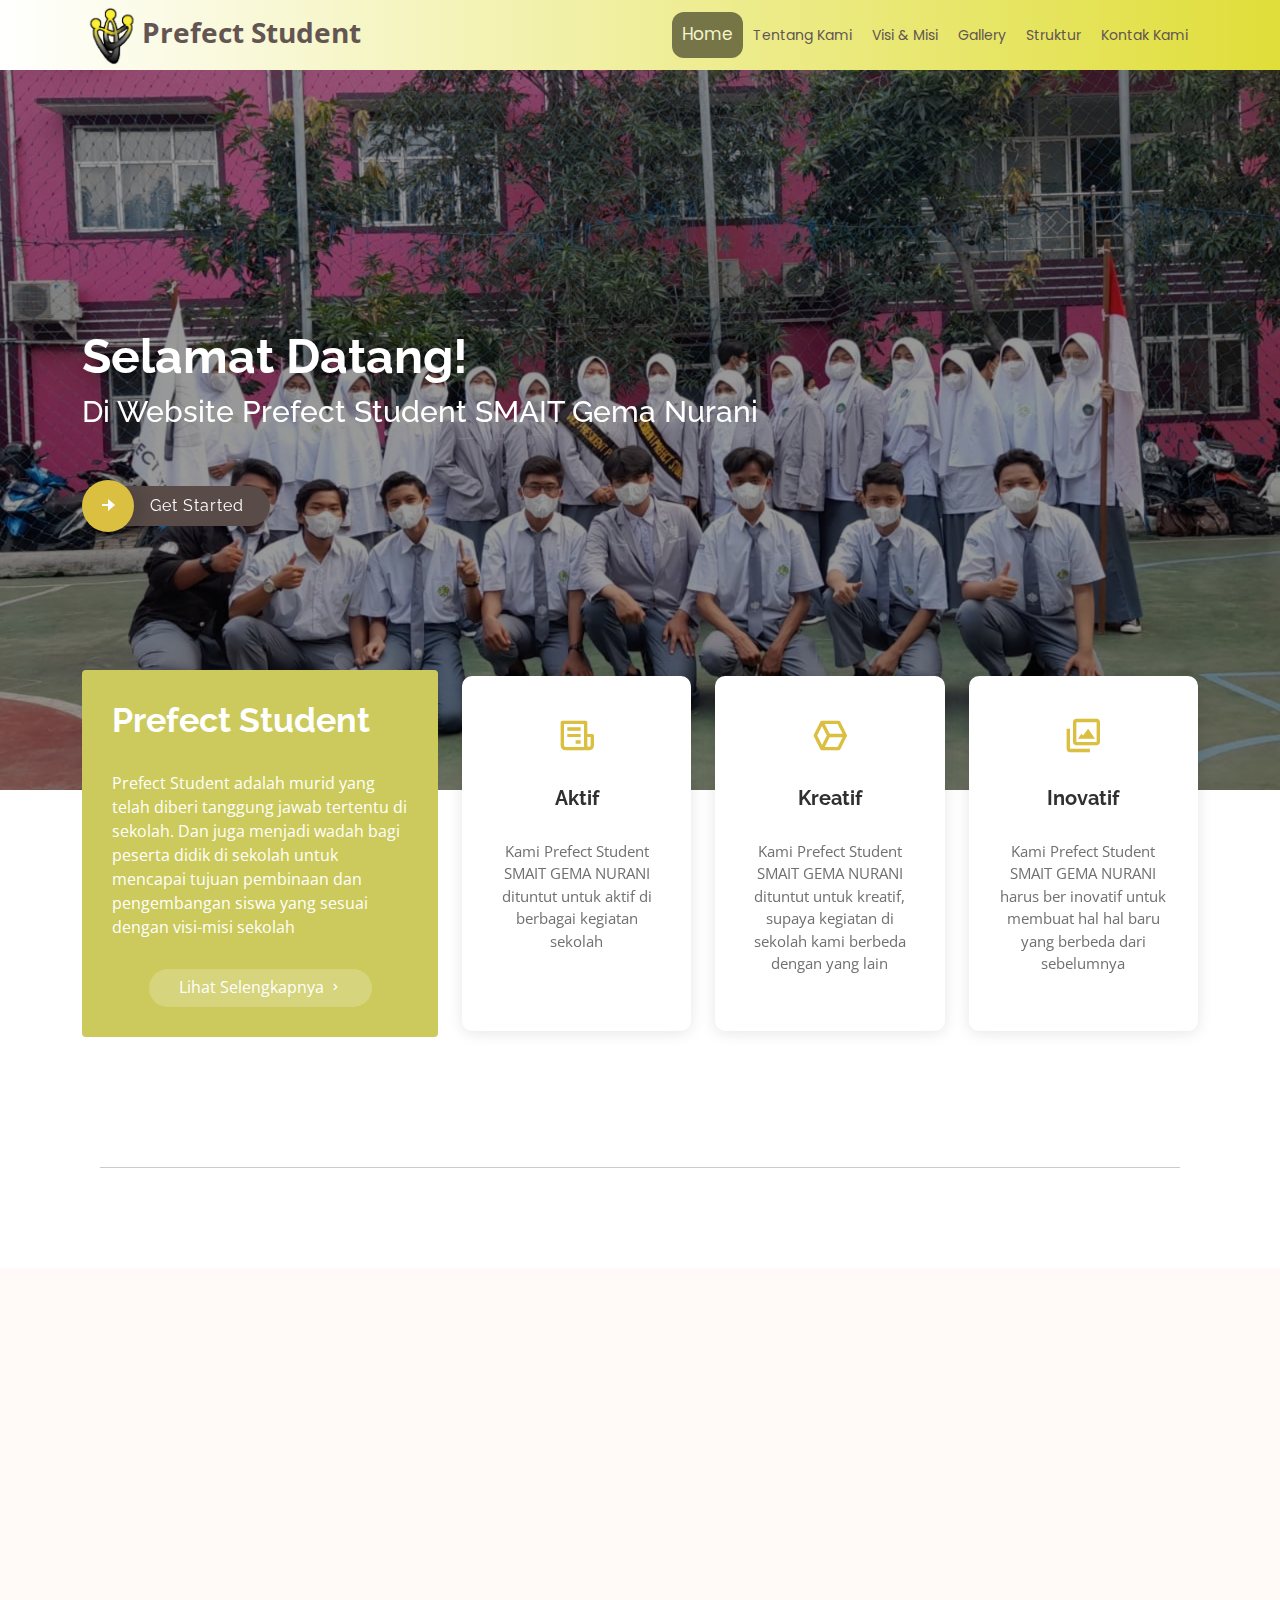
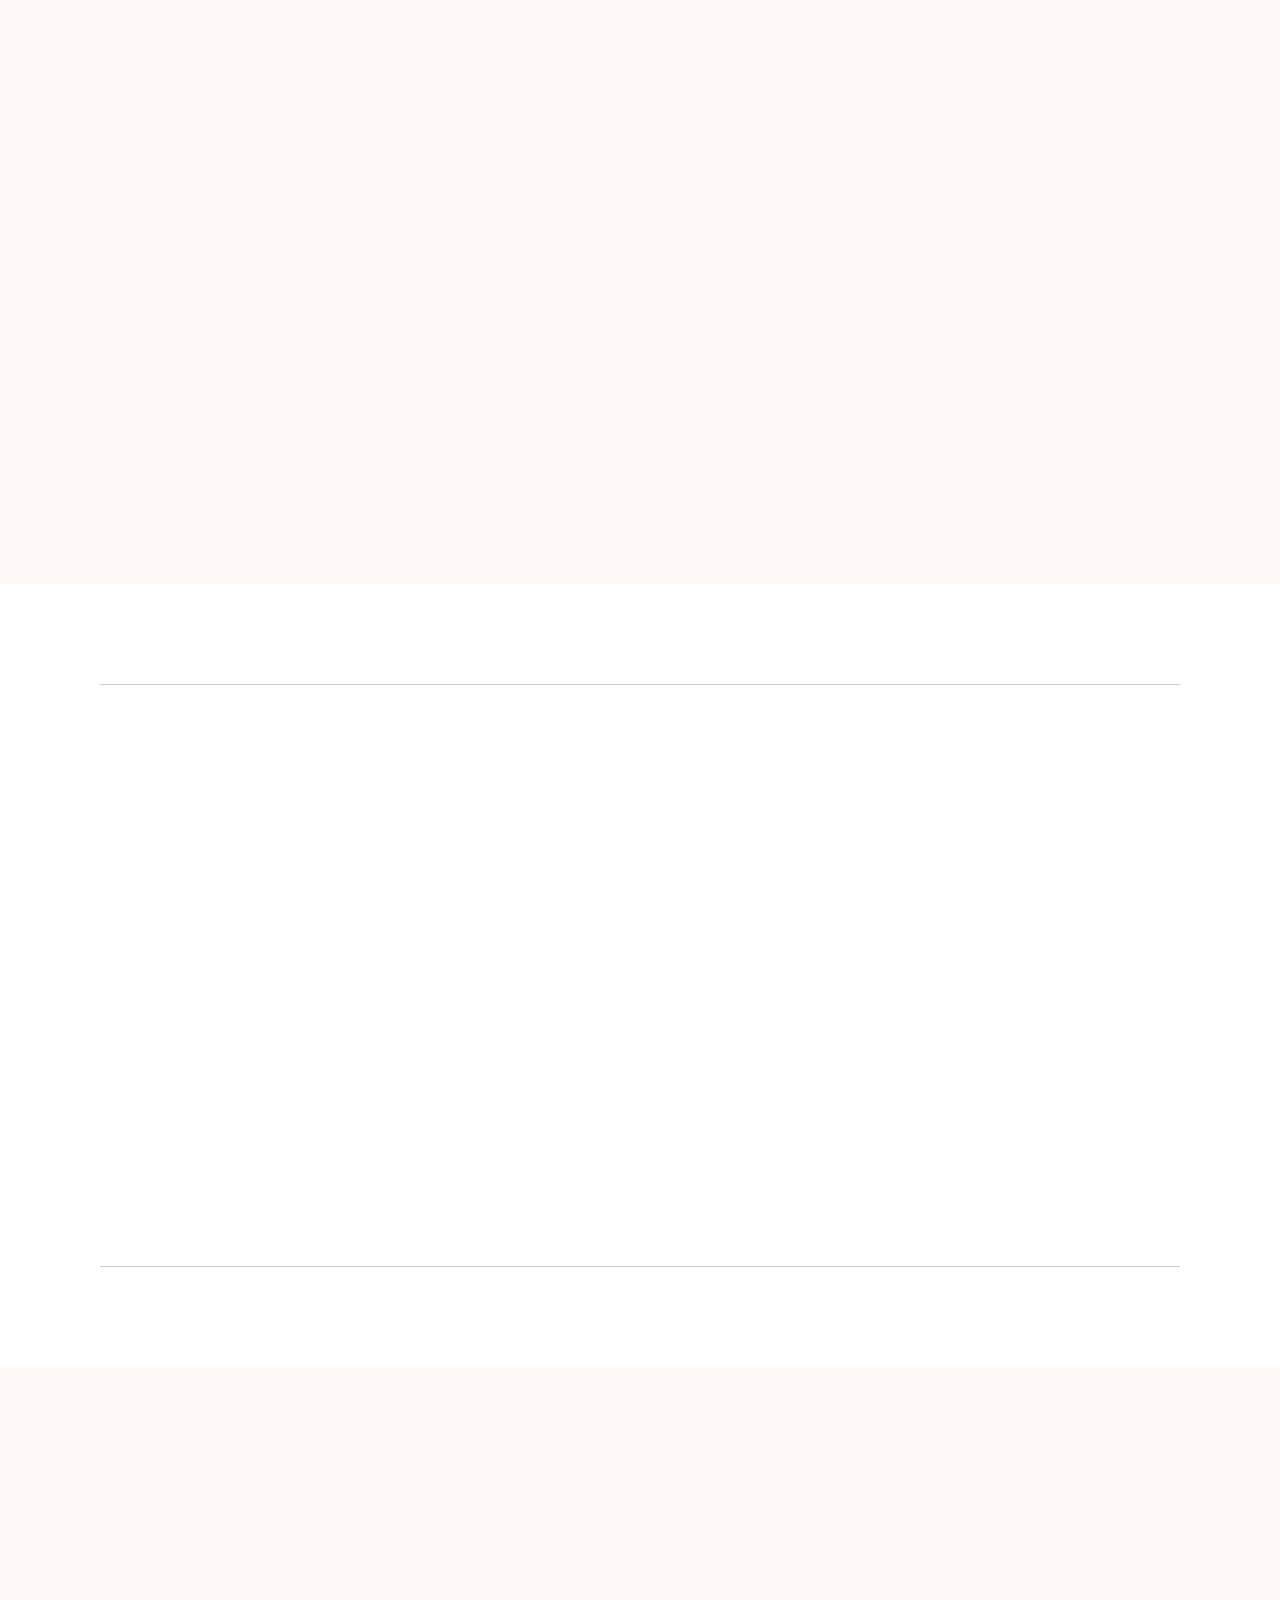
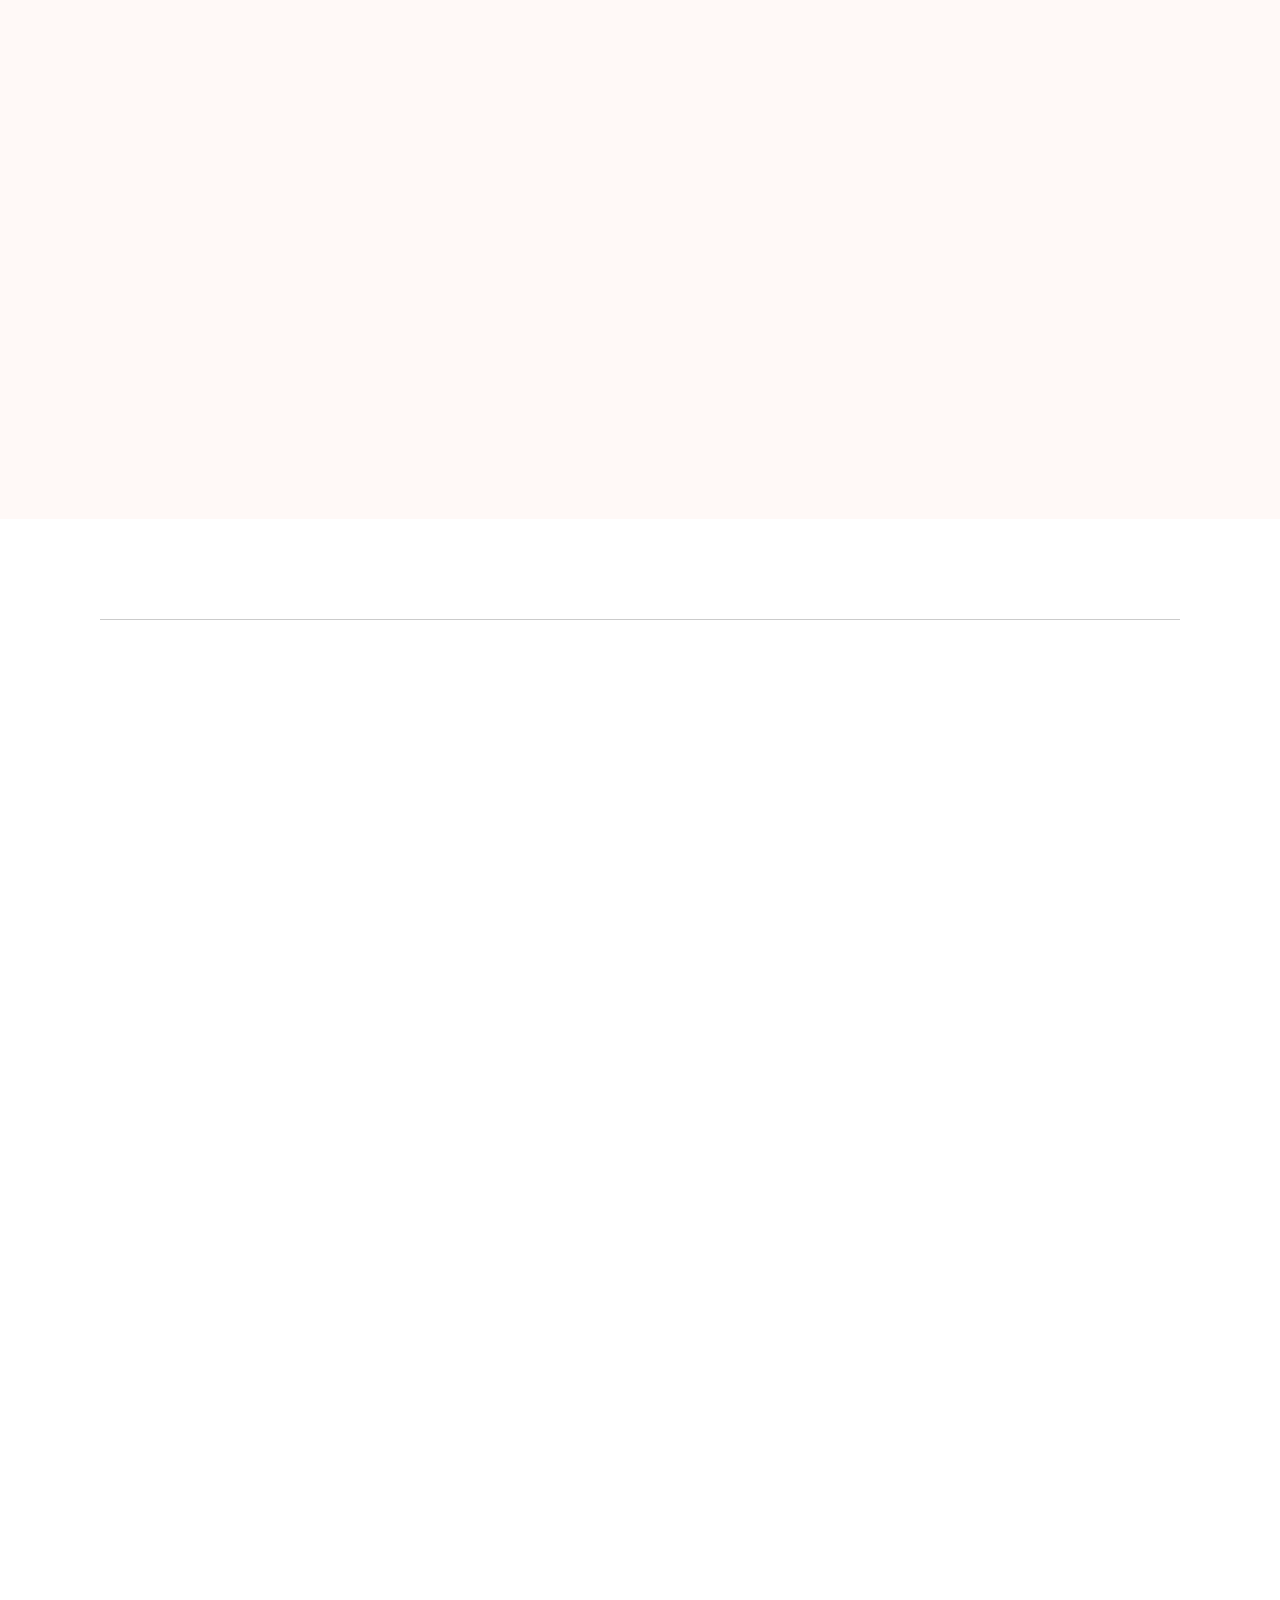
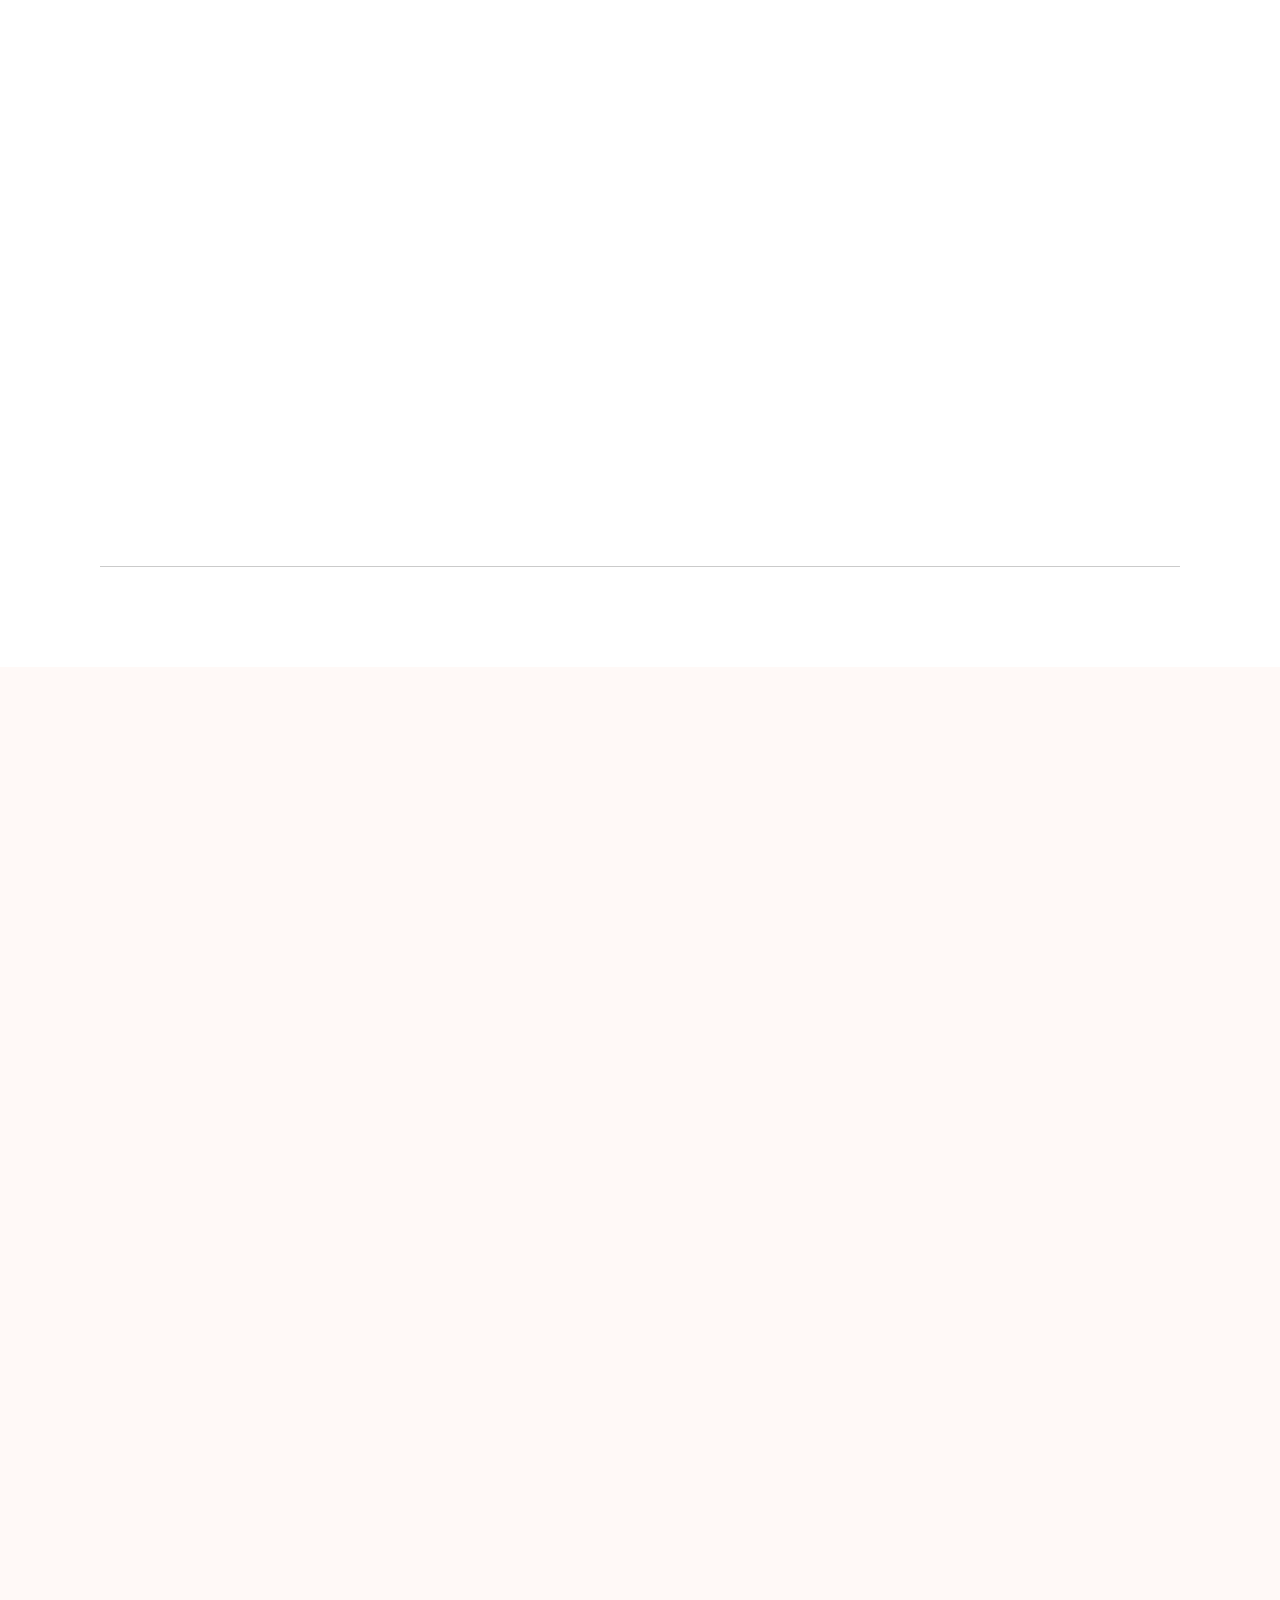
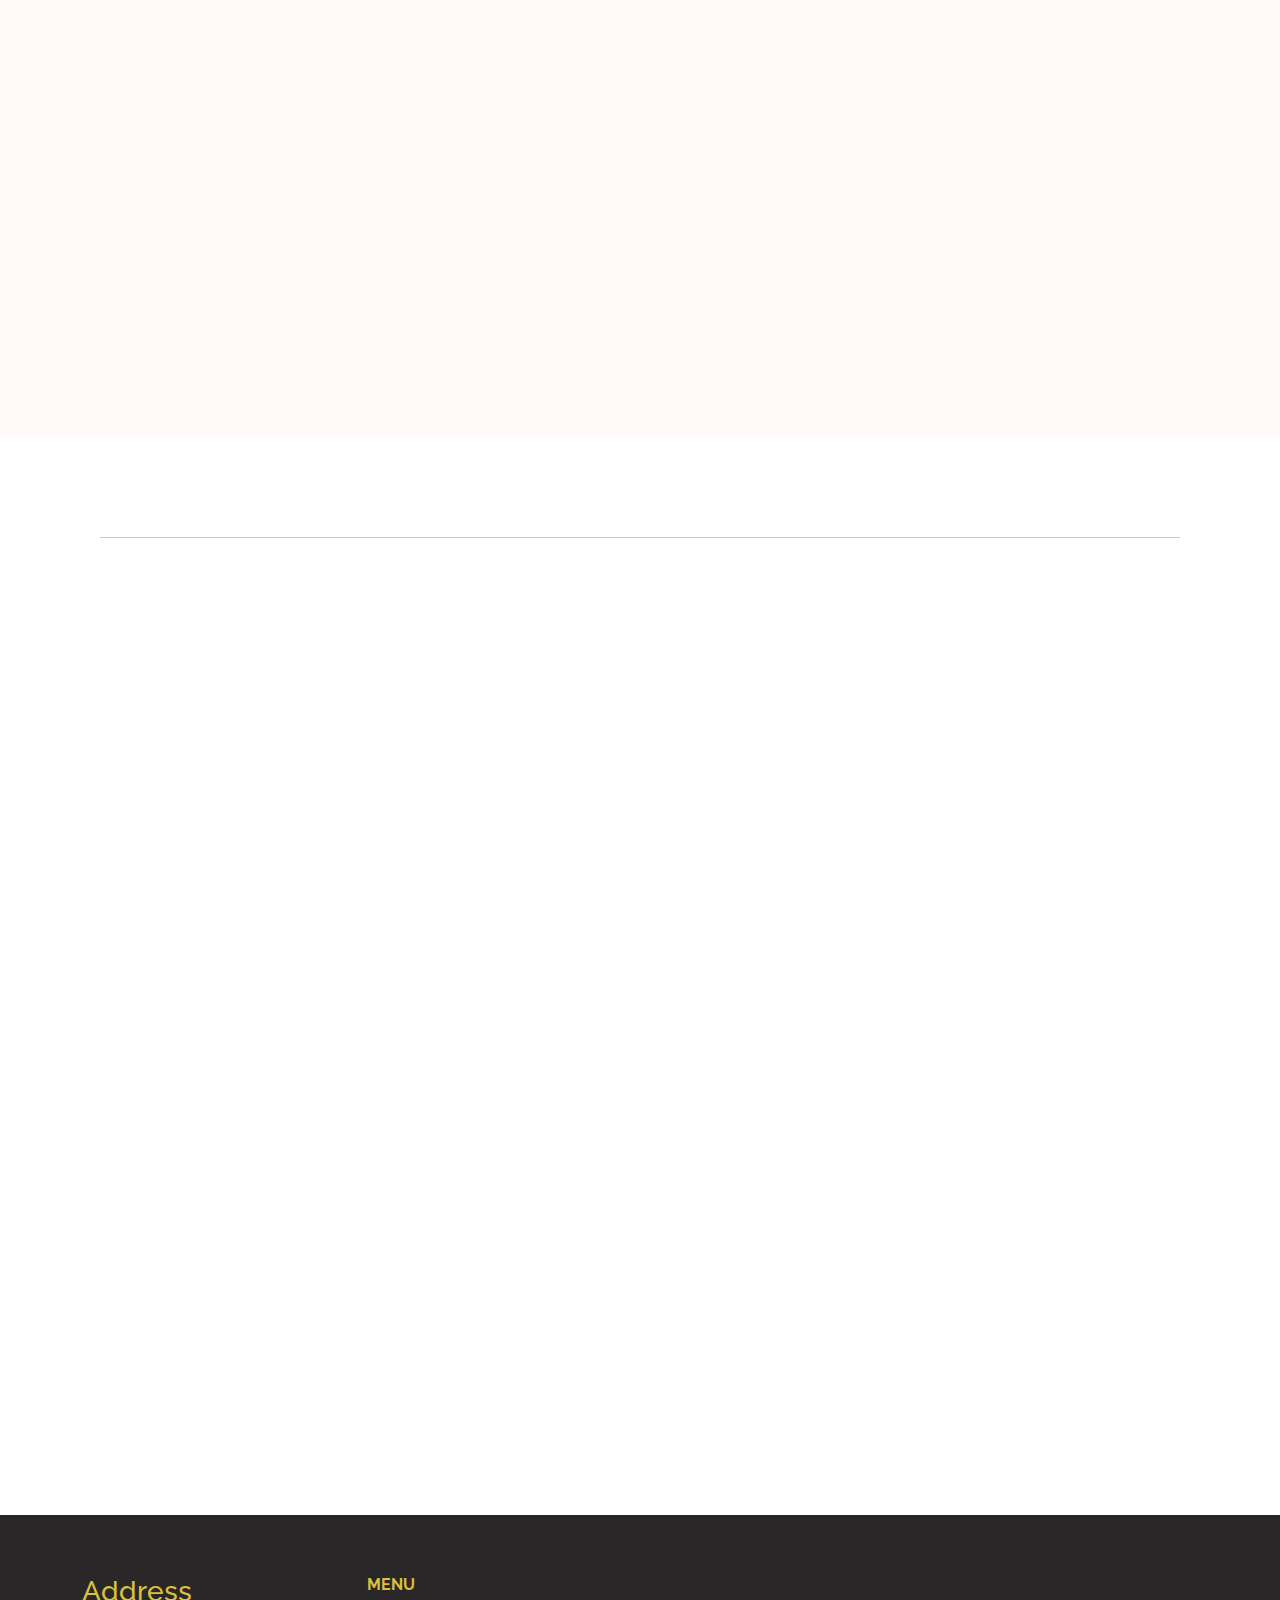
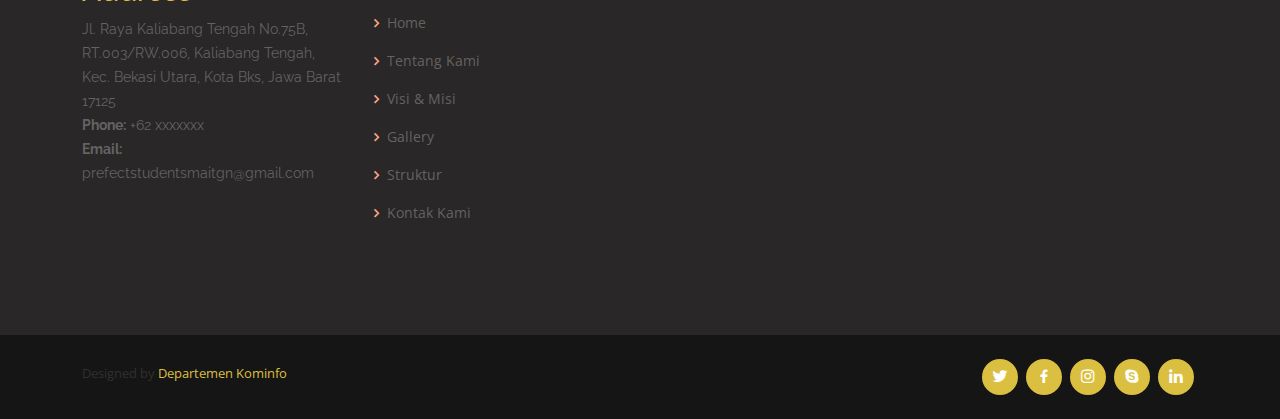
==== commit 353d3dbd: "Merge branch 'main' of https://github.com/ReyhanGTZ/Website-Osis into main" ====
--- a/index.html
+++ b/index.html
@@ -29,7 +29,19 @@
   <!-- Template Main CSS File -->
   <link href="assets/css/style.css" rel="stylesheet">
   <link rel="stylesheet" href="assets/css/firework.css">
-
+  
+  <style>
+#hero {
+  width: 100%;
+  height: 80vh;
+  background: url("/assets/img/Background/BackgroundOsis.png") center center;
+  background-size: cover;
+  position: relative;
+  z-index: 1;
+  padding: 0;
+  margin-bottom: -120px;
+}
+  </style>
 </head>
 
 <body>
@@ -1051,4 +1063,4 @@
 
 </body>
 
-</html>+</html>
--- a/assets/css/style.css
+++ b/assets/css/style.css
@@ -334,7 +334,7 @@
 --------------------------------------------------------------*/
 #hero {
   width: 100%;
-  height: 90vh;
+  height: 80vh;
   background: url("../img/Background/BackgroundOsis.png") center center;
   background-size: cover;
   position: relative;
@@ -524,7 +524,7 @@
   text-align: center;
   border-radius: 10px;
   background: #fff;
-  box-shadow: 10px 20px 25px rgba(0, 0, 0, 0.1);
+  box-shadow: 0px 2px 15px rgba(0, 0, 0, 0.1);
   padding: 40px 30px;
   width: 100%;
 }
@@ -602,7 +602,7 @@
   font-size: 14px;
 }
 .about .video-box {
-  background: url("../img/Background/Emptykonten.jpg") center center no-repeat;
+  background: url("../img/about-img.jpg") center center no-repeat;
   background-size: cover;
   min-height: 500px;
 }
@@ -728,7 +728,6 @@
 .services .icon-box {
   padding: 50px 20px;
   margin-top: 35px;
-  word-break: break-word;
   margin-bottom: 25px;
   text-align: center;
   height: 200px;
@@ -940,7 +939,7 @@
   border-radius: 50px;
 }
 .portfolio #portfolio-flters li:hover, .portfolio #portfolio-flters li.filter-active {
-  color: #ffa621;
+  color: #ff5821;
   background: #fff1ed;
 }
 .portfolio #portfolio-flters li:last-child {
@@ -1957,4 +1956,4 @@
   background: #b39b33;
   color: #fff;
   text-decoration: none;
-}+}
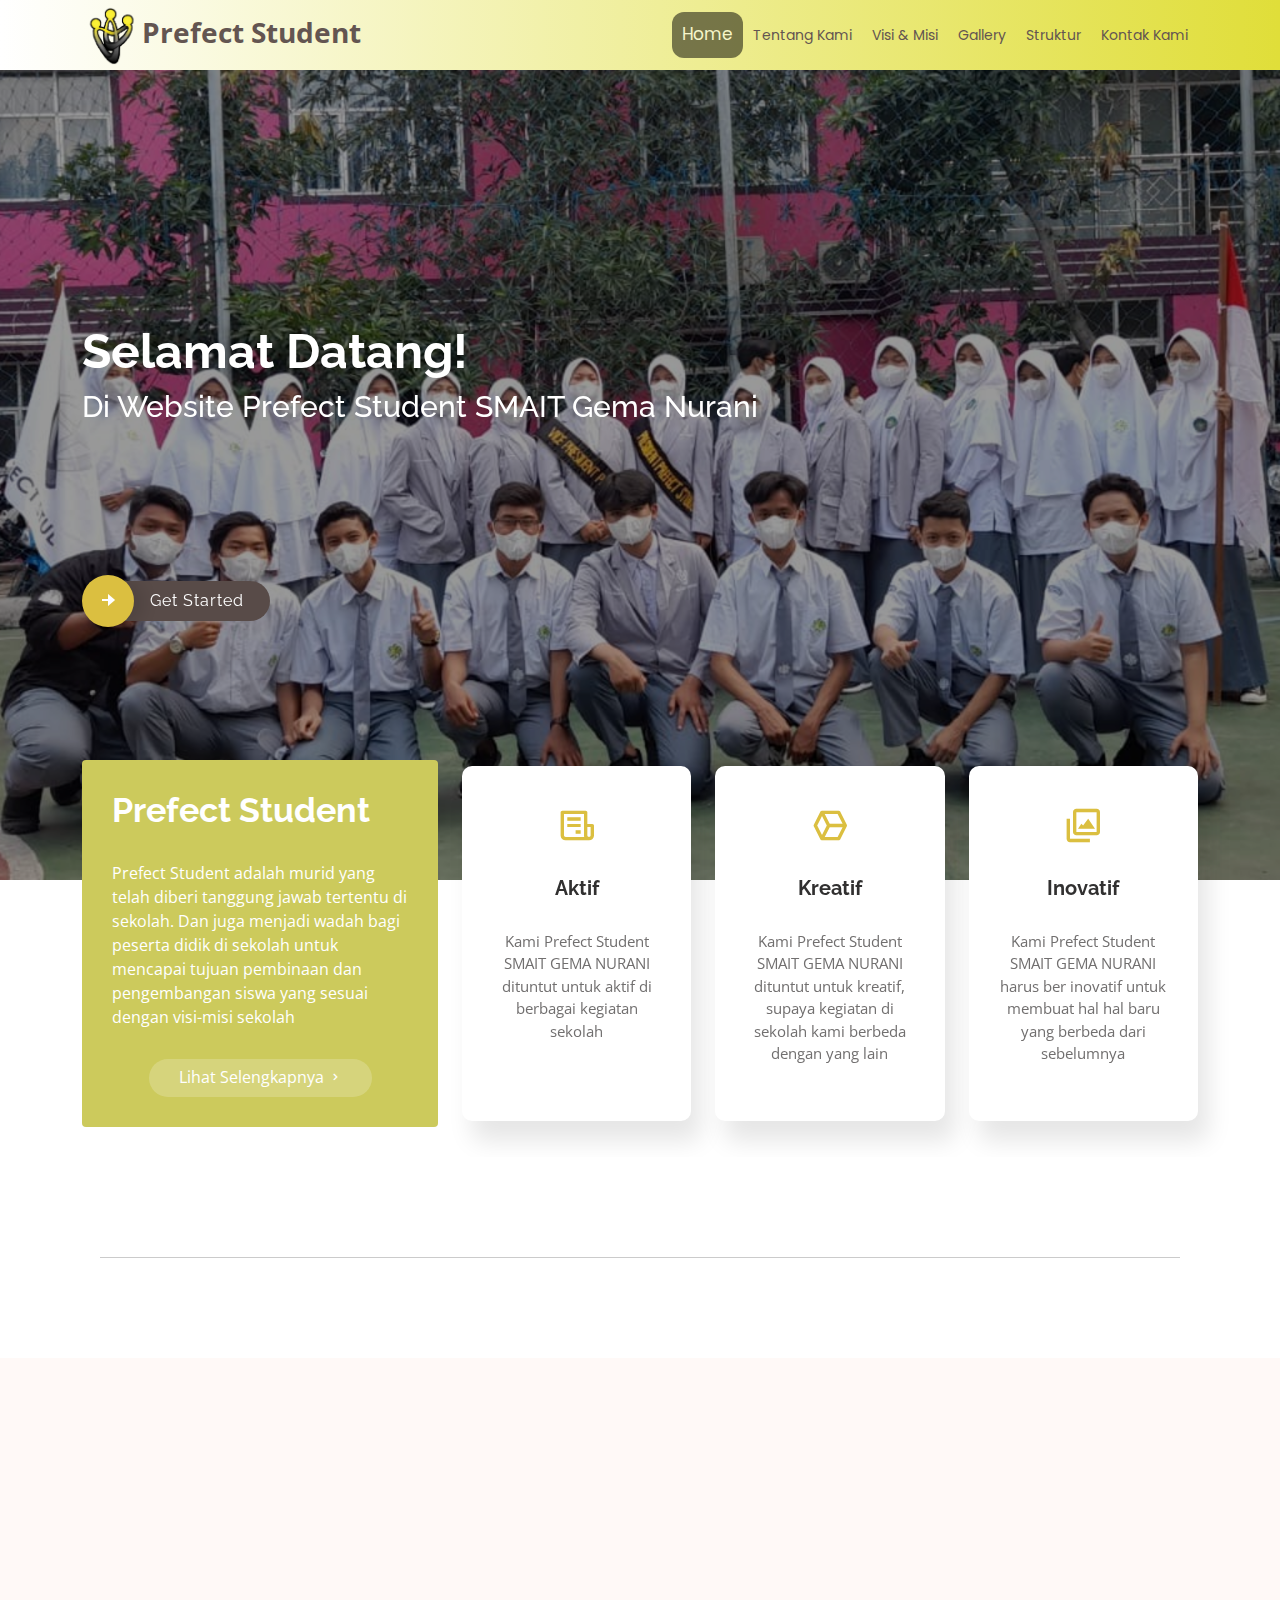
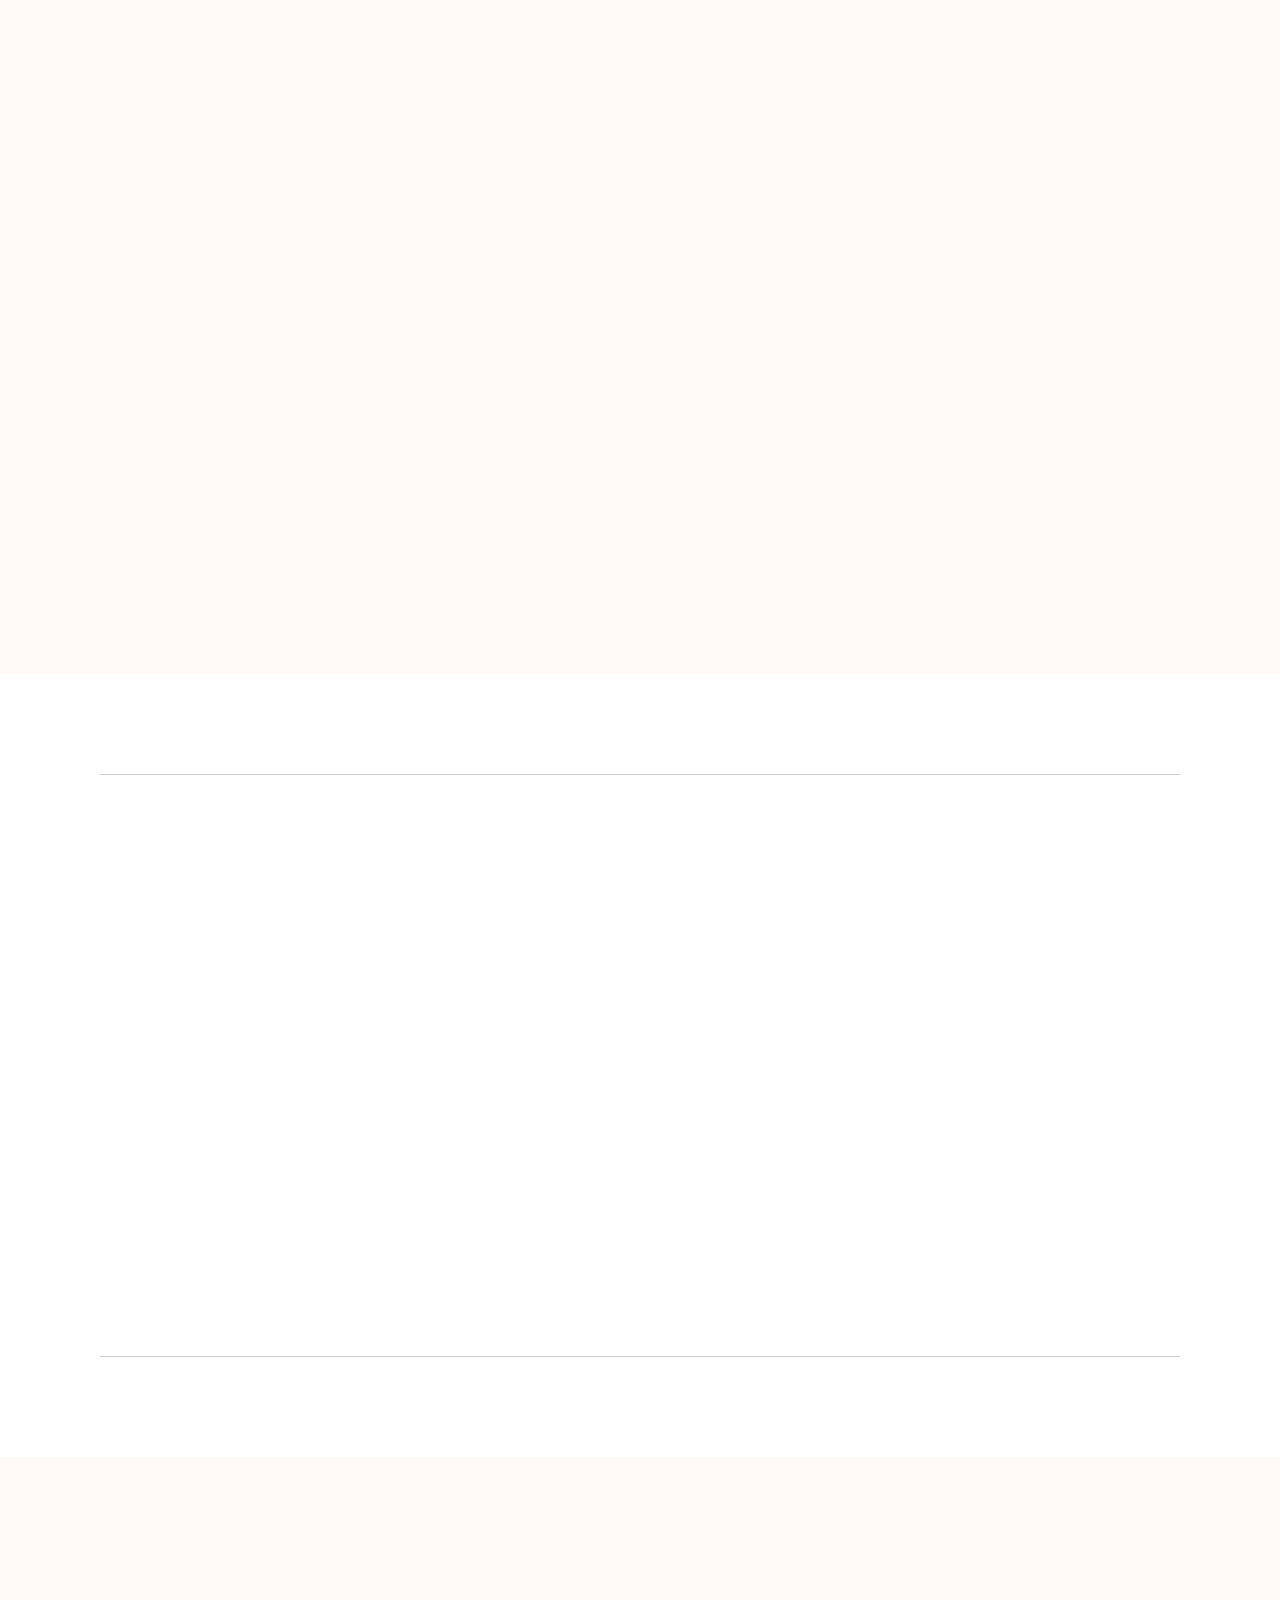
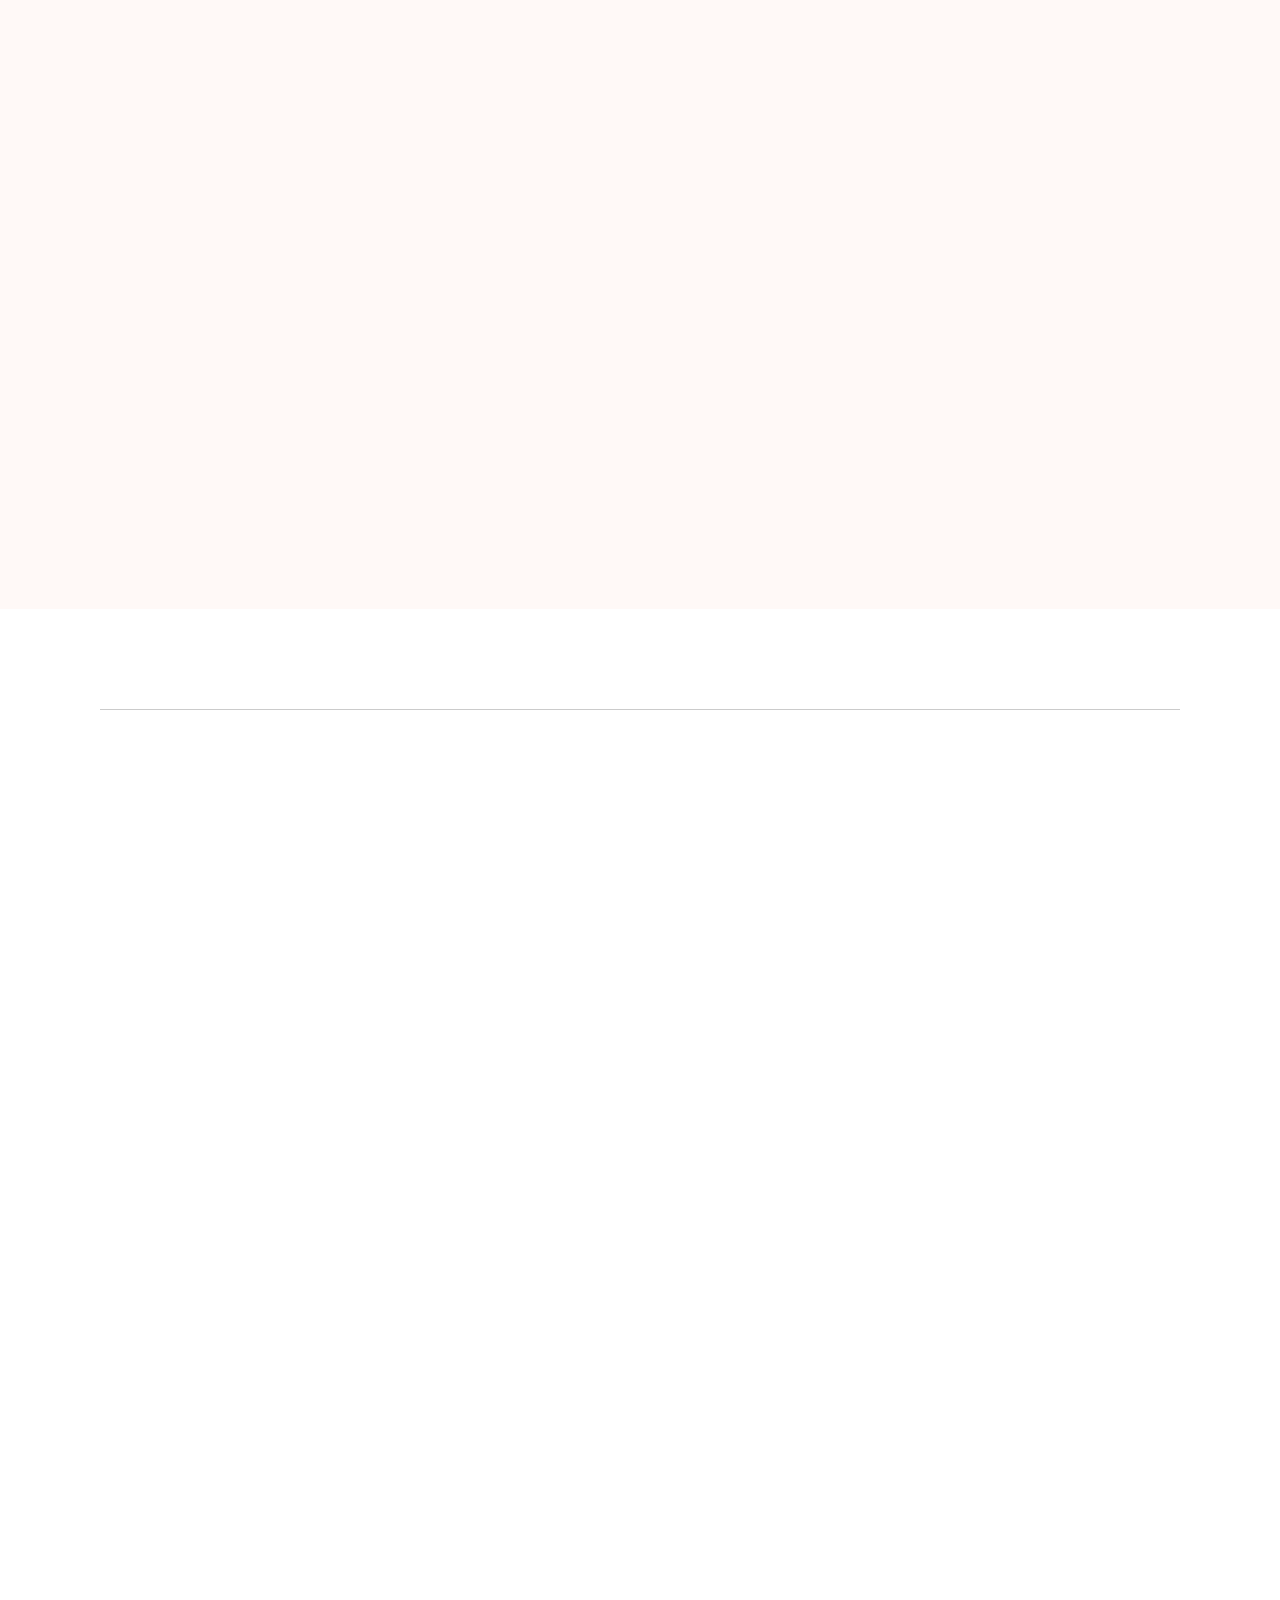
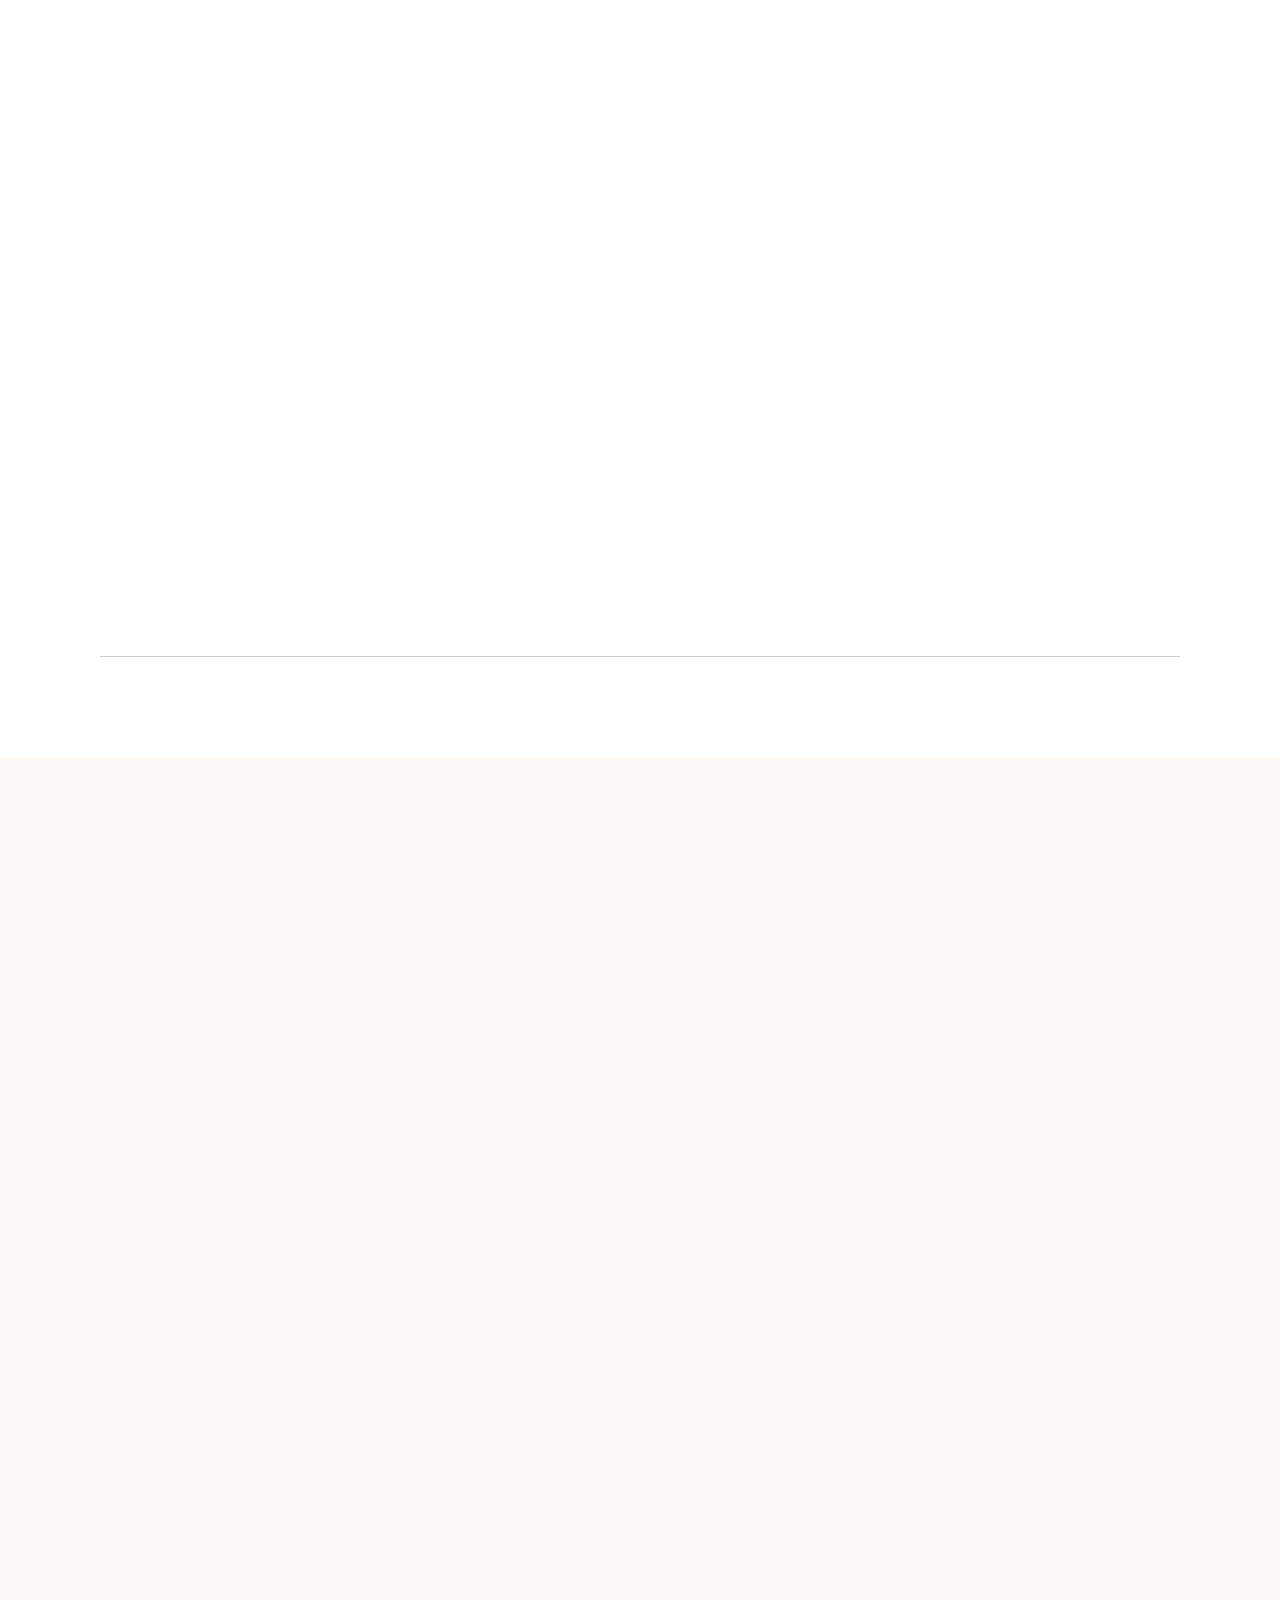
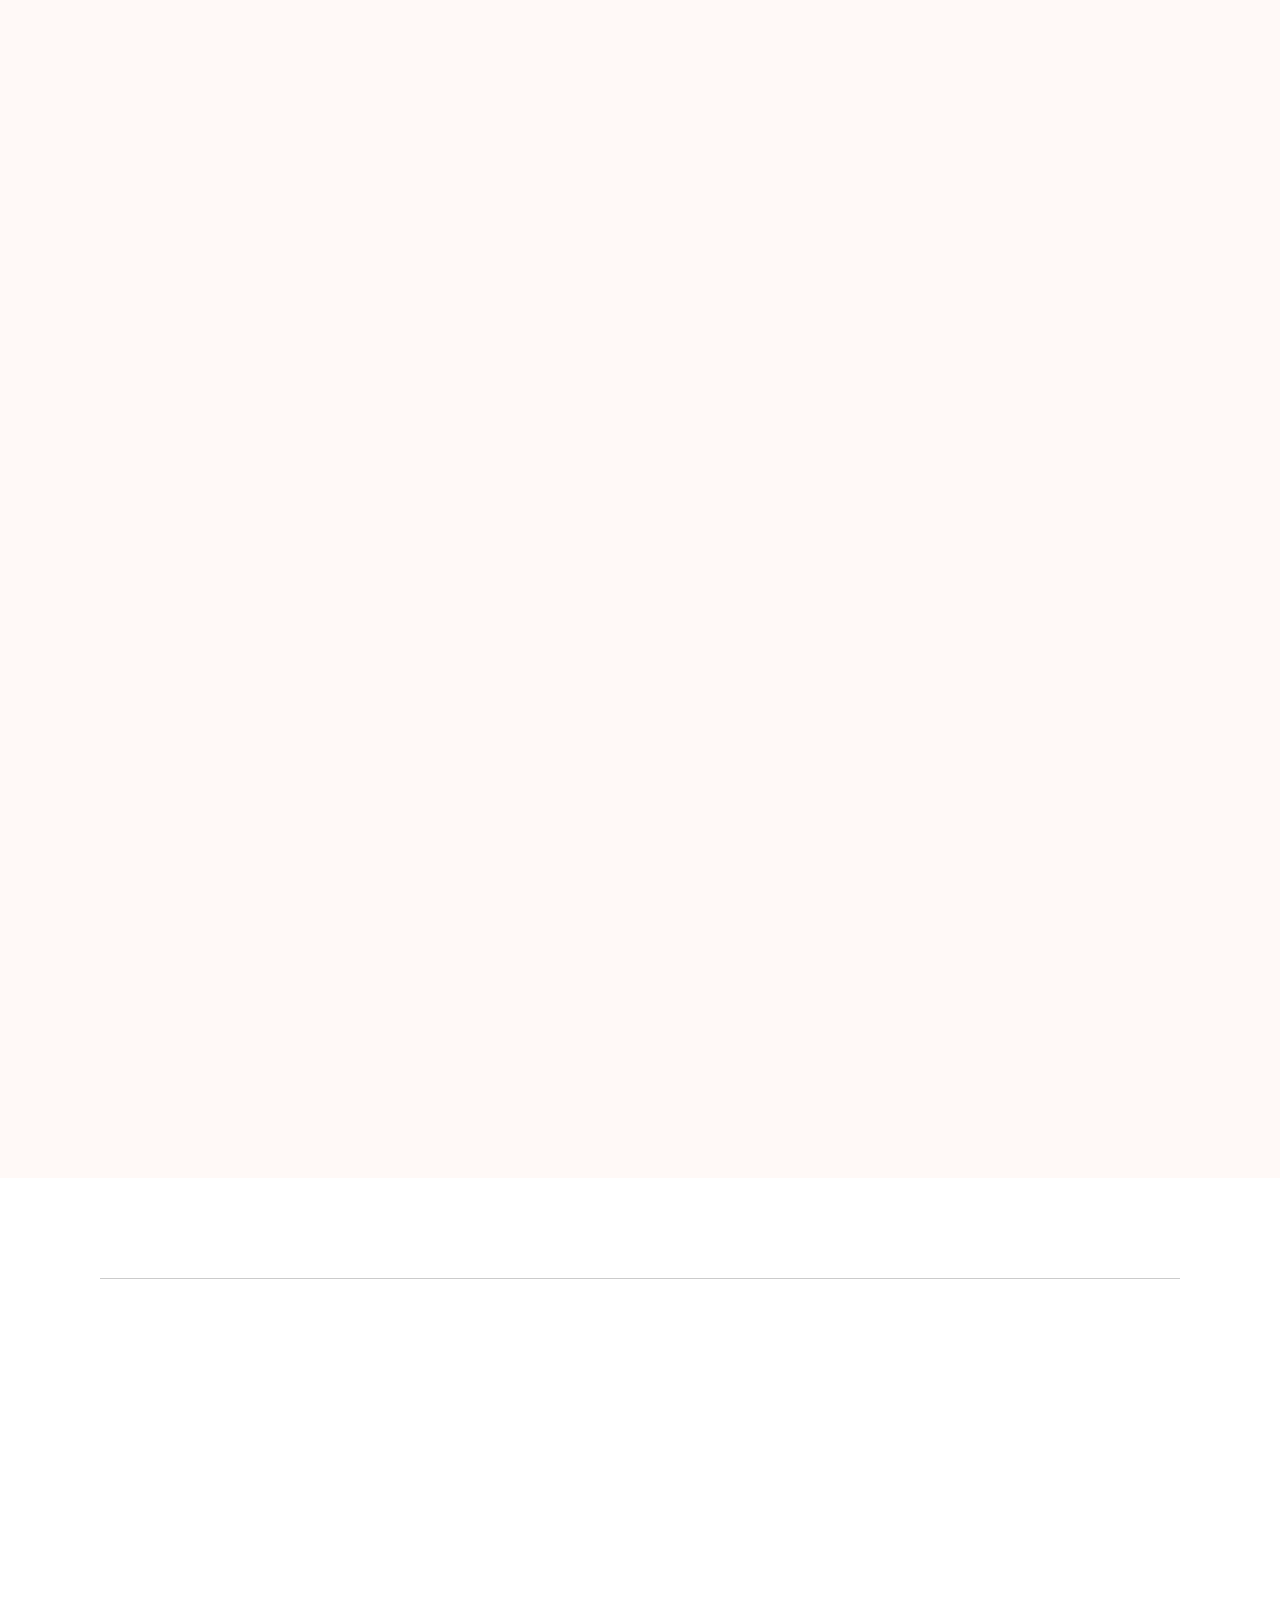
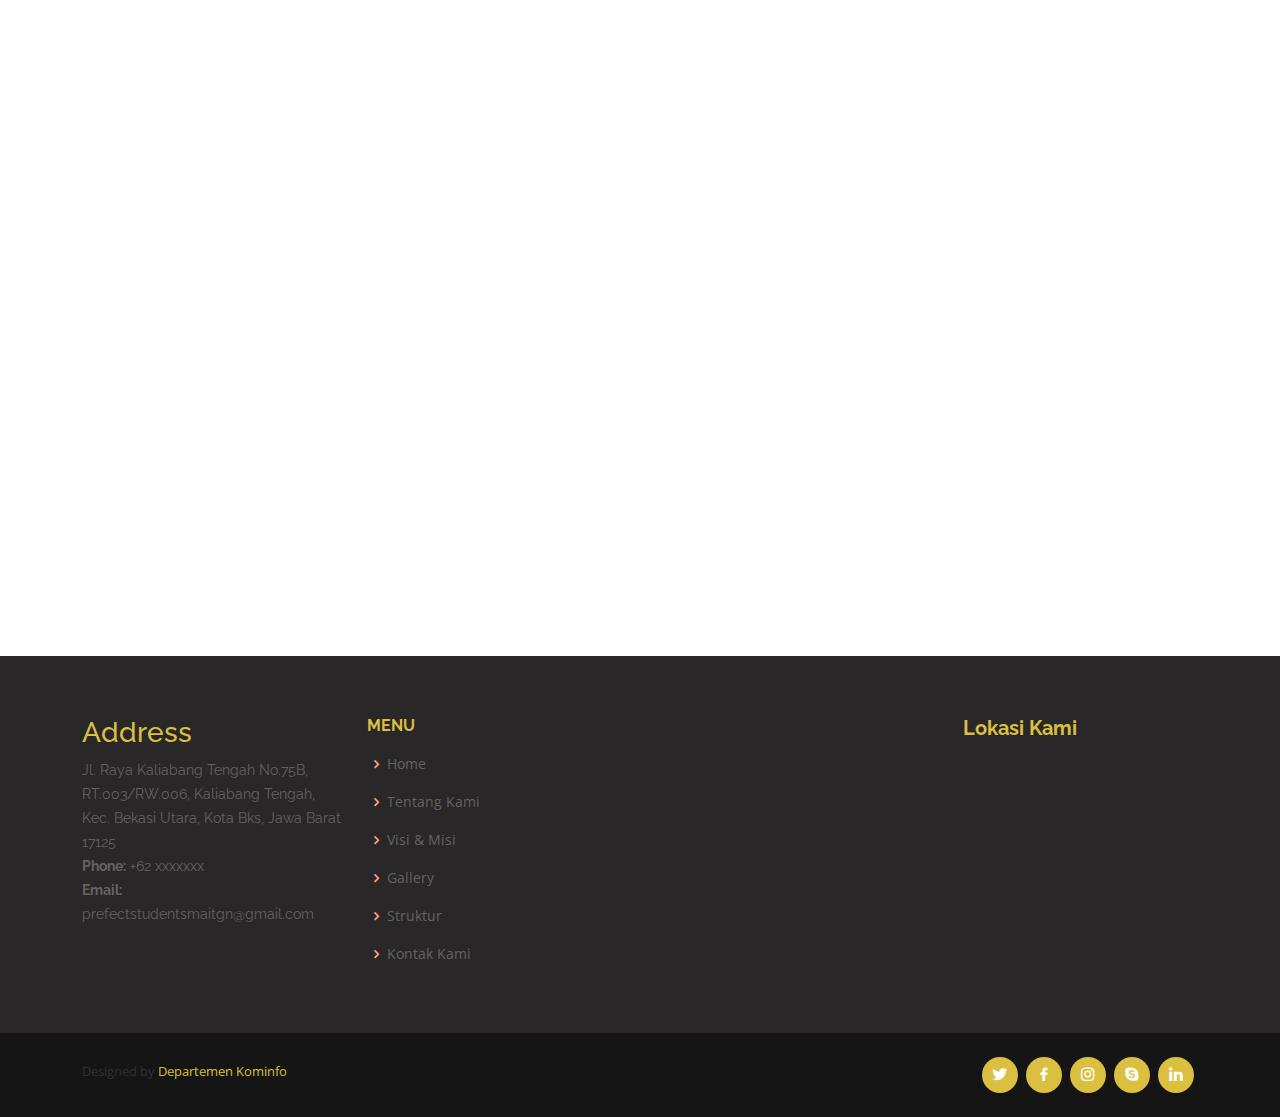
==== commit 2db9fbd8: "update" ====
--- a/index.html
+++ b/index.html
@@ -29,18 +29,28 @@
   <!-- Template Main CSS File -->
   <link href="assets/css/style.css" rel="stylesheet">
   <link rel="stylesheet" href="assets/css/firework.css">
-  
+
+  <!--Style-->
   <style>
-#hero {
-  width: 100%;
-  height: 80vh;
-  background: url("/assets/img/Background/BackgroundOsis.png") center center;
-  background-size: cover;
-  position: relative;
-  z-index: 1;
-  padding: 0;
-  margin-bottom: -120px;
-}
+    /* width */
+    ::-webkit-scrollbar {
+      width: 10px;
+    }
+
+    /* Track */
+    ::-webkit-scrollbar-track {
+      background: #ffffff;
+    }
+
+    /* Handle */
+    ::-webkit-scrollbar-thumb {
+      background: #888;
+    }
+
+    /* Handle on hover */
+    ::-webkit-scrollbar-thumb:hover {
+      background: #555;
+    }
   </style>
 </head>
 
@@ -53,8 +63,6 @@
       <div class="logo">
         <h1><a href="index.html"><img src="assets/img/Logo/LogoPS(Trans).png" width="100px" height="100px"
               alt="">Prefect Student</a></img></h1>
-        <!-- Uncomment below if you prefer to use an image logo -->
-        <!-- <a href="index.html"><img src="assets/img/logo.png" alt="" class="img-fluid"></a>-->
       </div>
 
       <nav id="navbar" class="navbar">
@@ -75,6 +83,7 @@
 
   <!-- ======= Hero Section ======= -->
   <section id="hero" class="d-flex flex-column justify-content-center align-items-center">
+
     <div class="firework" id="firework1">
       <div class="explosion"></div>
       <div class="explosion"></div>
@@ -119,7 +128,7 @@
     </div>
     <div class="container" data-aos="fade-in">
       <h1>Selamat Datang!</h1>
-      <h2>Di Website Prefect Student SMAIT Gema Nurani</h2>
+      <h2 style="margin-bottom: 150px;">Di Website Prefect Student SMAIT Gema Nurani</h2>
       <div class="d-flex align-items-center">
         <i class="bx bxs-right-arrow-alt get-started-icon"></i>
         <a href="#about" class="btn-get-started scrollto">Get Started</a>
@@ -274,7 +283,7 @@
 
         <div class="section-title" data-aos="fade-up">
           <h2>Visi dan Misi</h2>
-          <p>Kami ketua Prefect Student juga mempunyai Visi dan Misi yang akan di laksanakan disekolah kami.</p>
+          <p>Prefect Student SMAIT GEMA NURANI</p>
         </div>
 
         <div class="row">
@@ -602,11 +611,11 @@
 
         <div class="section-title">
           <h2 data-aos="fade-up">Struktur Prefect Students</h2>
-          <p data-aos="fade-up">Berikut adalah anggota Prefect Students yang ada disekolah kami</p>
+          <p data-aos="fade-up">Prefect Students SMAIT GEMA NURANI PERIODE 21/22</p>
         </div>
 
         <div class="row justify-content-center">
-          <div class="col-lg-3 col-md-6 d-flex align-itemss-stretch" data-aos="fade-up">
+          <div class="col-lg-3 col-md-6 d-flex align-itemss-stretch justify-content-center" data-aos="fade-up">
             <div class="member">
               <div class="member-img">
                 <img src="assets/img/Profile/Blankprofile.png" class="img-fluid" alt="">
@@ -705,6 +714,158 @@
               <div class="member-info">
                 <h4>Adelia Marsya</h4>
                 <span style="color: green;">BENDAHARA</span>
+              </div>
+            </div>
+          </div>
+
+        </div>
+
+        <div class="row justify-content-center pd-3">
+          <div class="col-lg-3 col-md-6 d-flex align-items-stretch justify-content-center" data-aos="fade-up"
+            data-aos-delay="200">
+            <div class="member">
+              <div class="member-img">
+                <img src="assets/img/Profile/Blankprofile.png" class="img-fluid" alt="">
+                <div class="social">
+                  <a href=""><i class="bi bi-twitter"></i></a>
+                  <a href=""><i class="bi bi-facebook"></i></a>
+                  <a href=""><i class="bi bi-instagram"></i></a>
+                  <a href=""><i class="bi bi-linkedin"></i></a>
+                </div>
+              </div>
+              <div class="member-info">
+                <h4>Keyla Azzahra</h4>
+                <span style="color: orange;">KEAGAMAAN DAN PEMBINAAN</span>
+                <hr>
+                </hr>
+                <h4 style="color: black; font-size: 15px; ">Anggota</h4>
+                <span>- M Novrian Soleh</span>
+                <span>- Aulia Anggun</span>
+              </div>
+            </div>
+          </div>
+
+          <div class="col-lg-3 col-md-6 d-flex align-items-stretch justify-content-center" data-aos="fade-up"
+            data-aos-delay="200">
+            <div class="member">
+              <div class="member-img">
+                <img src="assets/img/Profile/Blankprofile.png" class="img-fluid" alt="">
+                <div class="social">
+                  <a href=""><i class="bi bi-twitter"></i></a>
+                  <a href=""><i class="bi bi-facebook"></i></a>
+                  <a href=""><i class="bi bi-instagram"></i></a>
+                  <a href=""><i class="bi bi-linkedin"></i></a>
+                </div>
+              </div>
+              <div class="member-info">
+                <h4>Azzahra Ramadhini</h4>
+                <span style="color: orange;">PENDIDIKAN DAN OLAHRAGA</span>
+                <hr>
+                </hr>
+                <h4 style="color: black; font-size: 15px; ">Anggota</h4>
+                <span>- Hilmi Aulia</span>
+                <span>- Naila Zahira</span>
+                <span>- Navida Fauziah</span>
+              </div>
+            </div>
+          </div>
+
+          <div class="col-lg-3 col-md-6 d-flex align-items-stretch justify-content-center" data-aos="fade-up"
+            data-aos-delay="200">
+            <div class="member">
+              <div class="member-img">
+                <img src="assets/img/Profile/Blankprofile.png" class="img-fluid" alt="">
+                <div class="social">
+                  <a href=""><i class="bi bi-twitter"></i></a>
+                  <a href=""><i class="bi bi-facebook"></i></a>
+                  <a href=""><i class="bi bi-instagram"></i></a>
+                  <a href=""><i class="bi bi-linkedin"></i></a>
+                </div>
+              </div>
+              <div class="member-info">
+                <h4>Ashalina Zahira</h4>
+                <span style="color: orange;">KREATIVITAS DAN MINAT BAKAT</span>
+                <hr>
+                </hr>
+                <h4 style="color: black; font-size: 15px; ">Anggota</h4>
+                <span>- M Abidzar</span>
+                <span>- M Raffa</span>
+              </div>
+            </div>
+          </div>
+
+        </div>
+
+        <div class="row justify-content-center pd-3">
+          <div class="col-lg-3 col-md-6 d-flex align-items-stretch justify-content-center" data-aos="fade-up"
+            data-aos-delay="200">
+            <div class="member">
+              <div class="member-img">
+                <img src="assets/img/Profile/Blankprofile.png" class="img-fluid" alt="">
+                <div class="social">
+                  <a href=""><i class="bi bi-twitter"></i></a>
+                  <a href=""><i class="bi bi-facebook"></i></a>
+                  <a href=""><i class="bi bi-instagram"></i></a>
+                  <a href=""><i class="bi bi-linkedin"></i></a>
+                </div>
+              </div>
+              <div class="member-info">
+                <h4>Farrel Reyhan</h4>
+                <span style="color: orange;">KOMUNIKASI INFORMASI</span>
+                <hr>
+                </hr>
+                <h4 style="color: black; font-size: 15px; ">Anggota</h4>
+                <span>- Alifah Mumtazah</span>
+                <span>- Khayla Az Zahra</span>
+              </div>
+            </div>
+          </div>
+
+          <div class="col-lg-3 col-md-6 d-flex align-items-stretch justify-content-center" data-aos="fade-up"
+            data-aos-delay="200">
+            <div class="member">
+              <div class="member-img">
+                <img src="assets/img/Profile/Blankprofile.png" class="img-fluid" alt="">
+                <div class="social">
+                  <a href=""><i class="bi bi-twitter"></i></a>
+                  <a href=""><i class="bi bi-facebook"></i></a>
+                  <a href=""><i class="bi bi-instagram"></i></a>
+                  <a href=""><i class="bi bi-linkedin"></i></a>
+                </div>
+              </div>
+              <div class="member-info">
+                <h4>Vina Putri</h4>
+                <span style="color: orange;">BISNIS DAN HUMAS</span>
+                <hr>
+                </hr>
+                <h4 style="color: black; font-size: 15px; ">Anggota</h4>
+                <span>- Rahma Alia</span>
+                <span>- Rayhaan Afnan</span>
+              </div>
+            </div>
+          </div>
+
+          <div class="col-lg-3 col-md-6 d-flex align-items-stretch justify-content-center" data-aos="fade-up"
+            data-aos-delay="200">
+            <div class="member">
+              <div class="member-img">
+                <img src="assets/img/Profile/Blankprofile.png" class="img-fluid" alt="">
+                <div class="social">
+                  <a href=""><i class="bi bi-twitter"></i></a>
+                  <a href=""><i class="bi bi-facebook"></i></a>
+                  <a href=""><i class="bi bi-instagram"></i></a>
+                  <a href=""><i class="bi bi-linkedin"></i></a>
+                </div>
+              </div>
+              <div class="member-info">
+                <h4>Rasya Putra</h4>
+
+                <span style="color: orange;">SOSIAL DAN POLITIK</span>
+                <hr>
+                </hr>
+                <h4 style="color: black; font-size: 15px; ">Anggota</h4>
+                <span>- Anggita N</span>
+                <span>- Faiz Ilham</span>
               </div>
             </div>
           </div>
@@ -902,7 +1063,7 @@
           <div class="col-xl-3 col-lg-4 mt-4" data-aos="fade-up">
             <div class="info-box">
               <i class="bx bx-map"></i>
-              <h3>(address)</h3>
+              <h3>Address</h3>
               <p>Jl. Raya Kaliabang Tengah No.75B, RT.003/RW.006, Kaliabang Tengah, Kec. Bekasi Utara, Kota Bks, Jawa
                 Barat 17125</p>
             </div>
@@ -974,16 +1135,7 @@
             </p>
           </div>
 
-          <!--<div class="col-lg-2 col-md-6 footer-links">
-            <h4>Useful Links</h4>
-            <ul>
-              <li><i class="bx bx-chevron-right"></i> <a href="#">Home</a></li>
-              <li><i class="bx bx-chevron-right"></i> <a href="#">About us</a></li>
-              <li><i class="bx bx-chevron-right"></i> <a href="#">Services</a></li>
-              <li><i class="bx bx-chevron-right"></i> <a href="#">Terms of service</a></li>
-              <li><i class="bx bx-chevron-right"></i> <a href="#">Privacy policy</a></li>
-            </ul>
-          </div>-->
+
 
           <div class="col-lg-3 col-md-6 footer-links">
             <h4 style="color: #dbbf40;">MENU</h4>
@@ -997,30 +1149,19 @@
             </ul>
           </div>
 
-          <div class="col-lg-3 col-md-6 footer-links">
-            <div class="mapouter">
-              <div class="gmap_canvas"><iframe width="600" height="300" id="gmap_canvas"
-                  src="https://maps.google.com/maps?q=gema%20nurani&t=&z=13&ie=UTF8&iwloc=&output=embed" frameborder="0"
-                  scrolling="no" ></iframe><a href="https://fmovies-online.net"></a><br>
-                <style>
-                  .mapouter {
-                    position: relative;
-                    text-align: center;
-                    height: 300px;
-                    width: 600px;
-                  }
-                </style><a href="https://www.embedgooglemap.net"></a>
-                <style>
-                  .gmap_canvas {
-                    overflow: hidden;
-                    background: none !important;
-                    height: 354px;
-                    width: 634px;
-                  }
-                </style>
-              </div>
-            </div>
-          </div>
+          <div class="col-lg-2 col-md-6 footer-links">
+
+          </div>
+
+          <div class="col-lg-4 col-md-6 footer-links">
+            <h4 class="mb-3" style="color: #dbbf40; font-size: 20px; text-align: center;">Lokasi Kami</h4>
+            <div style="width: auto; text-align: center;">
+              <iframe
+                src="https://www.google.com/maps/embed?pb=!1m18!1m12!1m3!1d1402.4182154378827!2d107.00002214542468!3d-6.179223382791211!2m3!1f0!2f0!3f0!3m2!1i1024!2i768!4f13.1!3m3!1m2!1s0x2e698ecab8e67825%3A0xeb2487eb8cb860e5!2sGema%20Nurani%20Integrated%20Islamic%20School!5e0!3m2!1sen!2sid!4v1639891040932!5m2!1sen!2sid"
+                height="200" style="border:0;" allowfullscreen="" loading="lazy"></iframe>
+            </div>
+          </div>
+
         </div>
       </div>
     </div>
@@ -1036,7 +1177,7 @@
       <div class="social-links text-center text-lg-right pt-3 pt-lg-0">
         <a href="#" class="twitter"><i class="bx bxl-twitter"></i></a>
         <a href="#" class="facebook"><i class="bx bxl-facebook"></i></a>
-        <a href="#" class="instagram"><i class="bx bxl-instagram"></i></a>
+        <a href="https://www.instagram.com/osissmaitgn/" class="instagram"><i class="bx bxl-instagram"></i></a>
         <a href="#" class="google-plus"><i class="bx bxl-skype"></i></a>
         <a href="#" class="linkedin"><i class="bx bxl-linkedin"></i></a>
       </div>
@@ -1063,4 +1204,4 @@
 
 </body>
 
-</html>
+</html>--- a/assets/css/style.css
+++ b/assets/css/style.css
@@ -334,7 +334,7 @@
 --------------------------------------------------------------*/
 #hero {
   width: 100%;
-  height: 80vh;
+  height: 90vh;
   background: url("../img/Background/BackgroundOsis.png") center center;
   background-size: cover;
   position: relative;
@@ -524,7 +524,7 @@
   text-align: center;
   border-radius: 10px;
   background: #fff;
-  box-shadow: 0px 2px 15px rgba(0, 0, 0, 0.1);
+  box-shadow: 10px 20px 25px rgba(0, 0, 0, 0.1);
   padding: 40px 30px;
   width: 100%;
 }
@@ -546,6 +546,8 @@
 /*--------------------------------------------------------------
 # About
 --------------------------------------------------------------*/
+
+
 .about .icon-boxes h4 {
   font-size: 18px;
   color: #7f6d68;
@@ -602,7 +604,7 @@
   font-size: 14px;
 }
 .about .video-box {
-  background: url("../img/about-img.jpg") center center no-repeat;
+  background: url("../img/Background/Emptykonten.jpg") center center no-repeat;
   background-size: cover;
   min-height: 500px;
 }
@@ -728,6 +730,7 @@
 .services .icon-box {
   padding: 50px 20px;
   margin-top: 35px;
+  word-break: break-word;
   margin-bottom: 25px;
   text-align: center;
   height: 200px;
@@ -939,7 +942,7 @@
   border-radius: 50px;
 }
 .portfolio #portfolio-flters li:hover, .portfolio #portfolio-flters li.filter-active {
-  color: #ff5821;
+  color: #ffa621;
   background: #fff1ed;
 }
 .portfolio #portfolio-flters li:last-child {
@@ -1064,8 +1067,21 @@
 /*--------------------------------------------------------------
 # Team
 --------------------------------------------------------------*/
+@media (min-height: 640px)
+{
+  .team .member {
+    margin-bottom: 20px;
+    width: 30%;
+    overflow: hidden;
+    text-align: center;
+    border-radius: 5px;
+    background: #fff;
+    box-shadow: 0px 2px 15px rgba(0, 0, 0, 0.1);
+  }
+}
 .team .member {
   margin-bottom: 20px;
+  width: 70%;
   overflow: hidden;
   text-align: center;
   border-radius: 5px;
@@ -1956,4 +1972,4 @@
   background: #b39b33;
   color: #fff;
   text-decoration: none;
-}
+}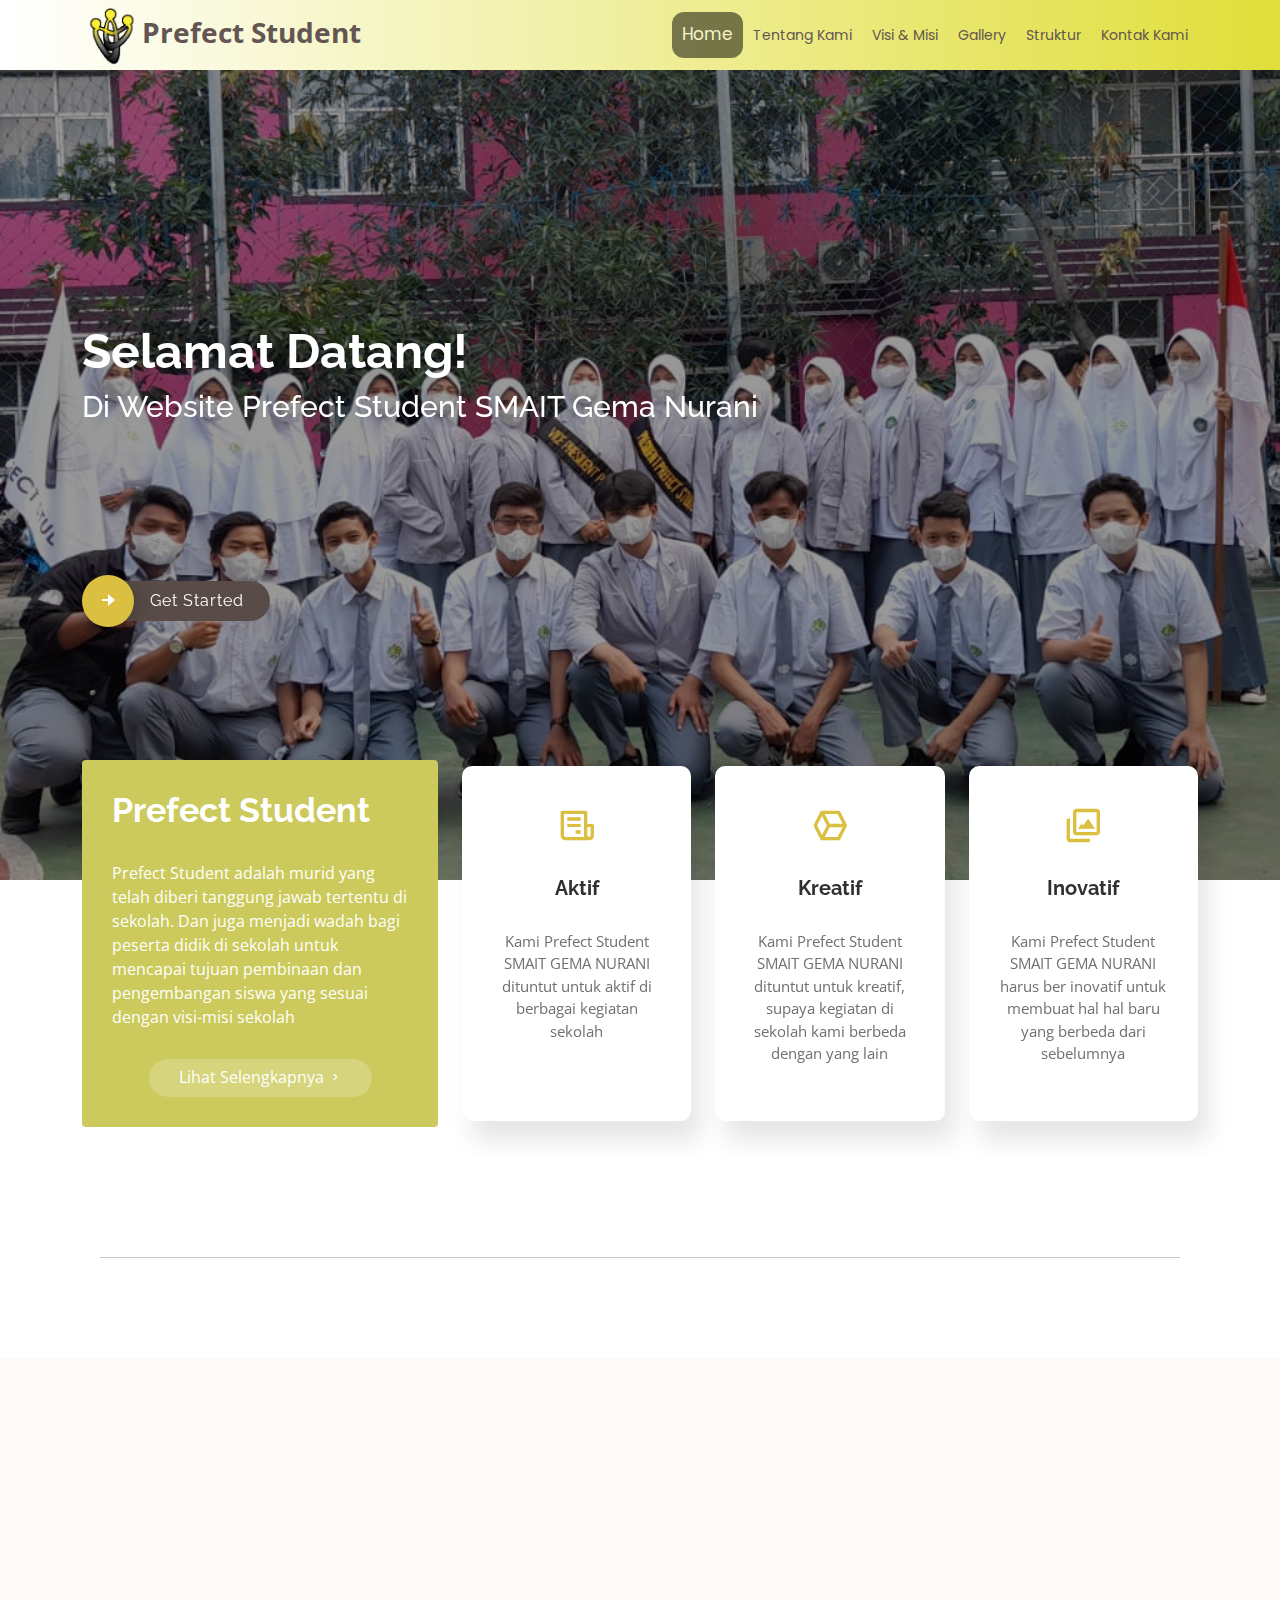
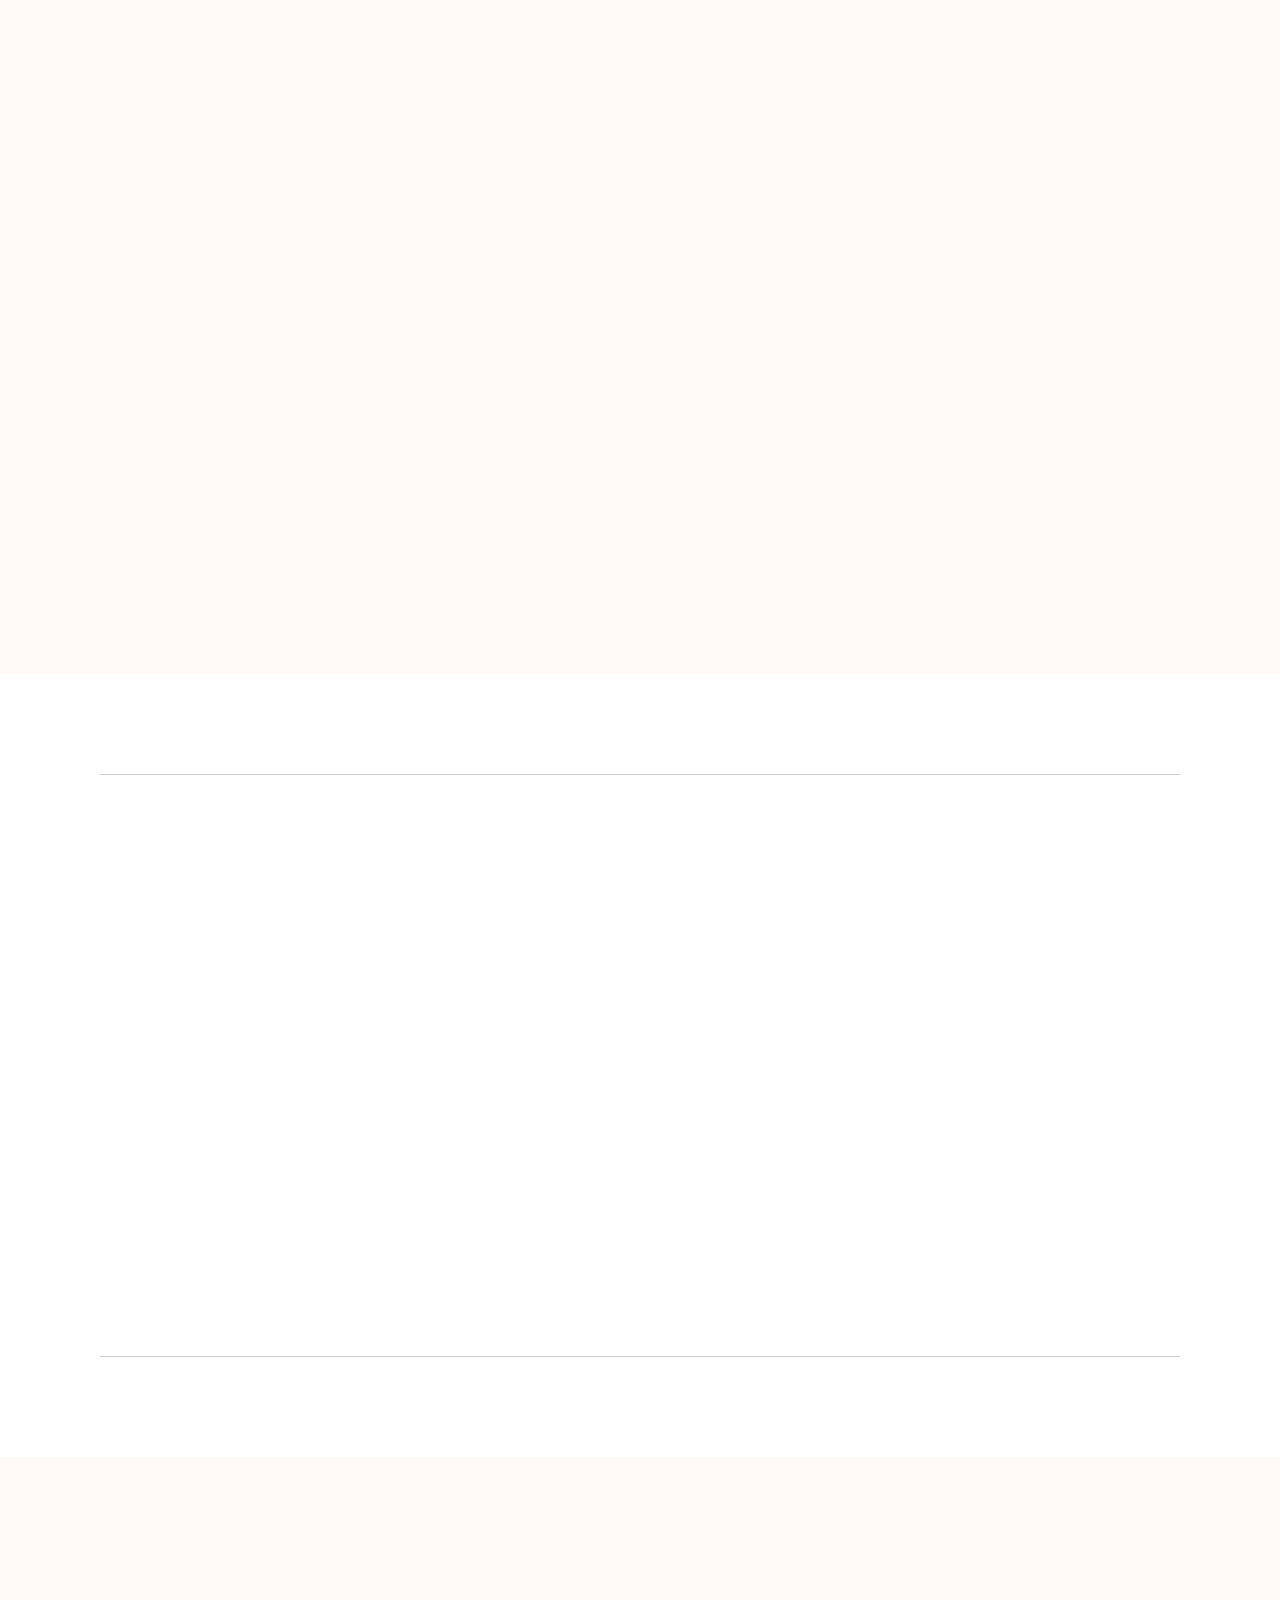
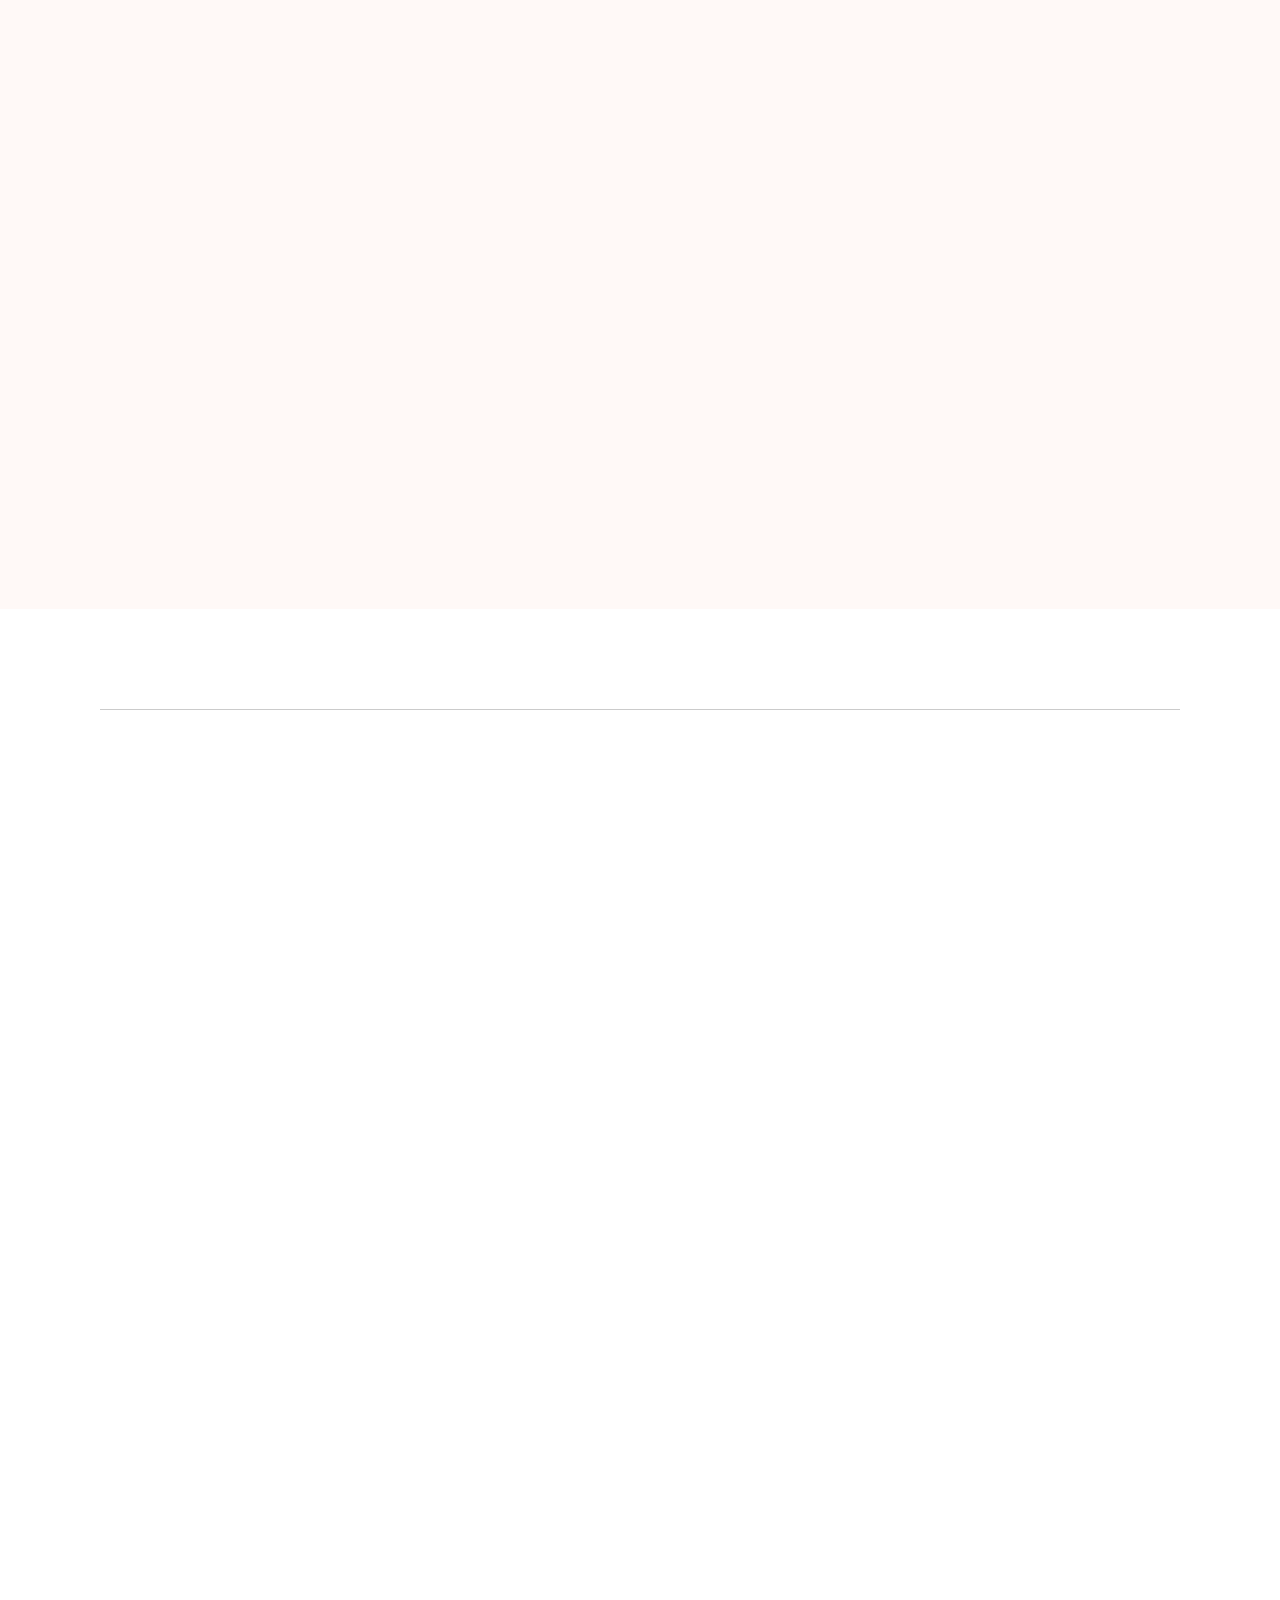
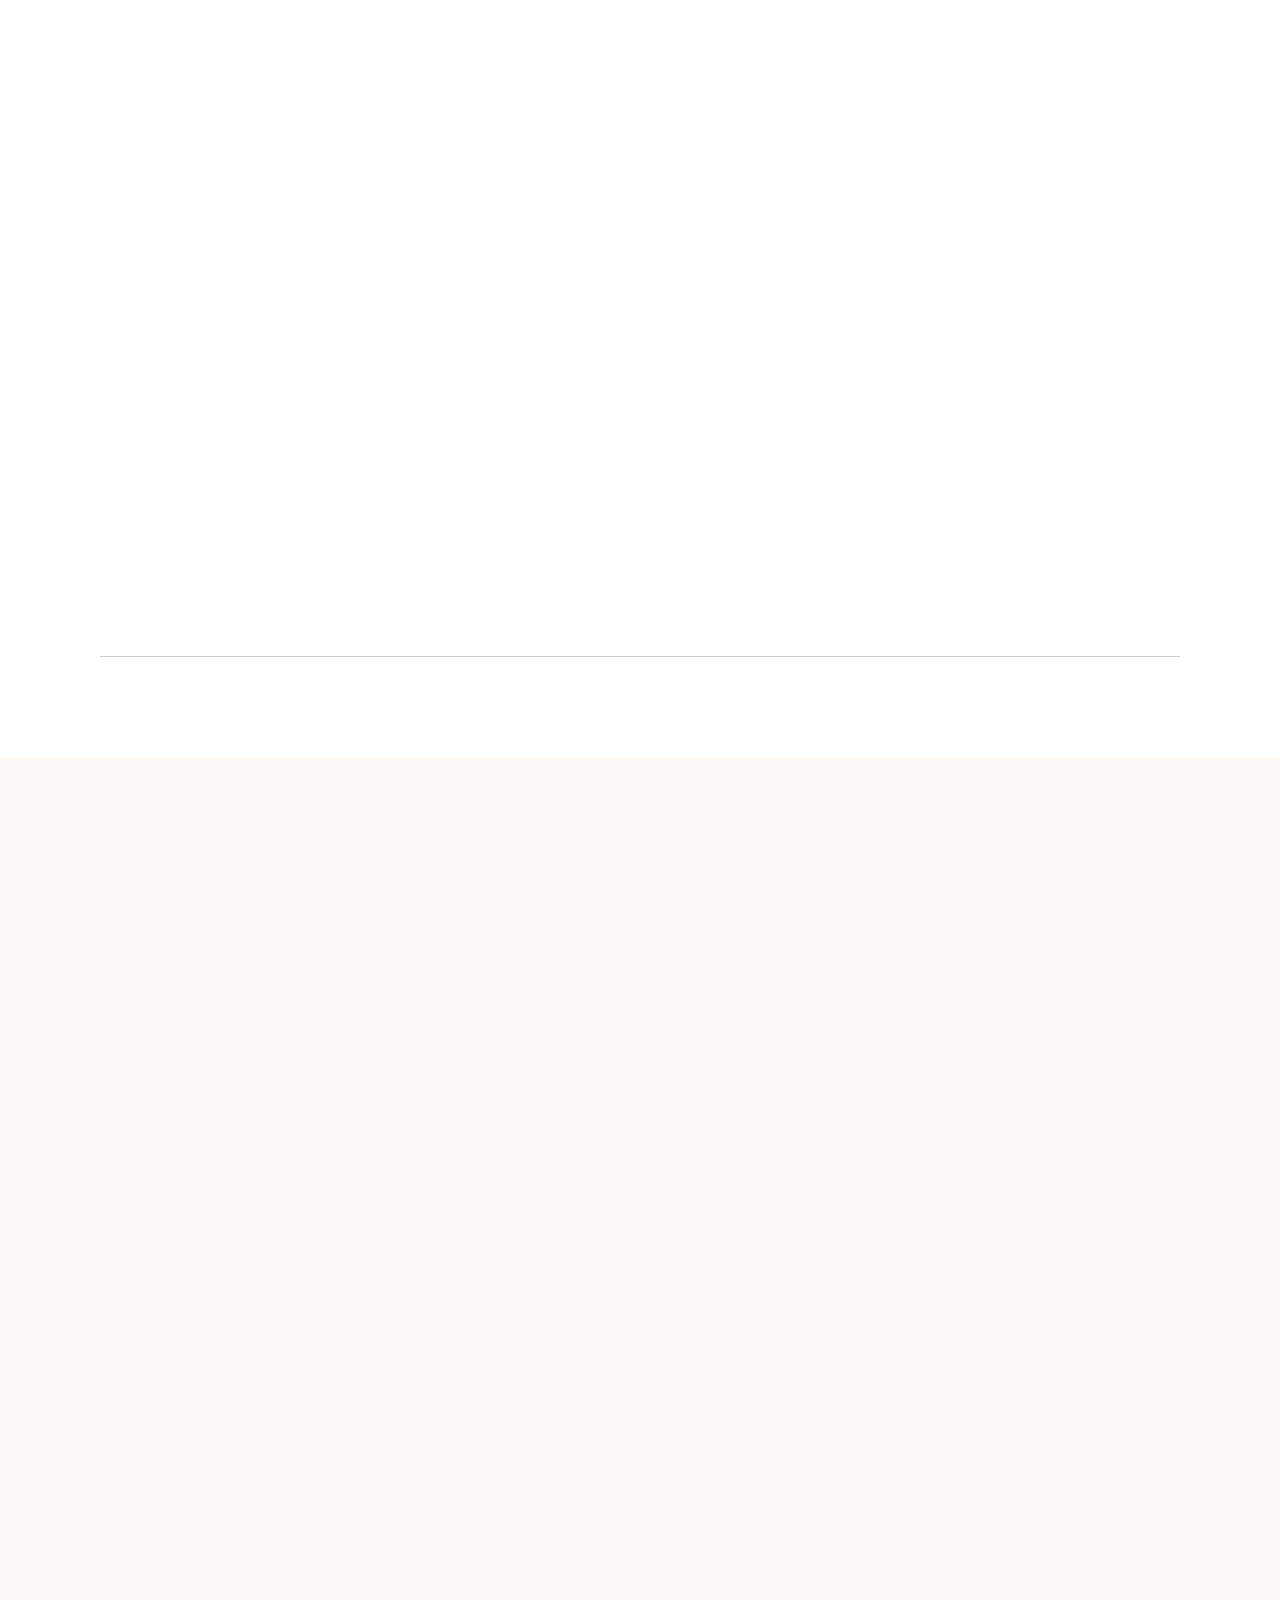
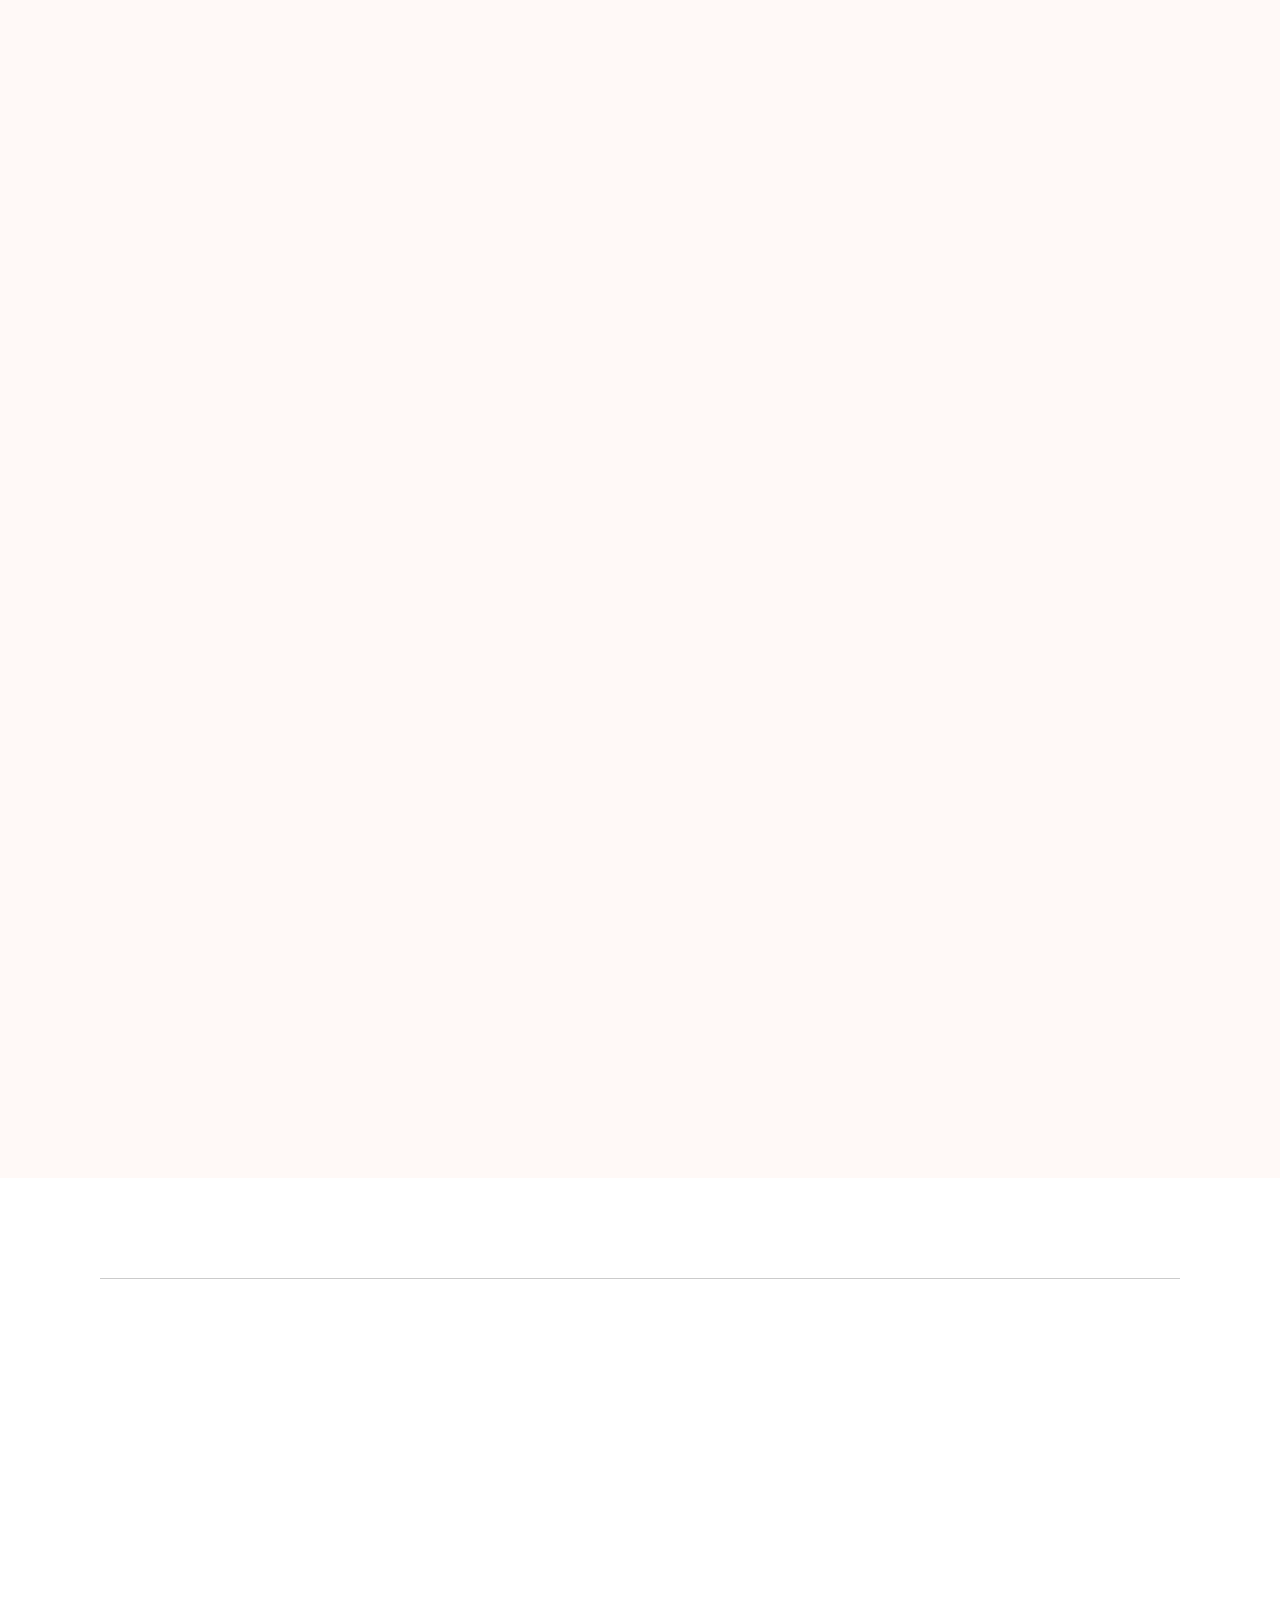
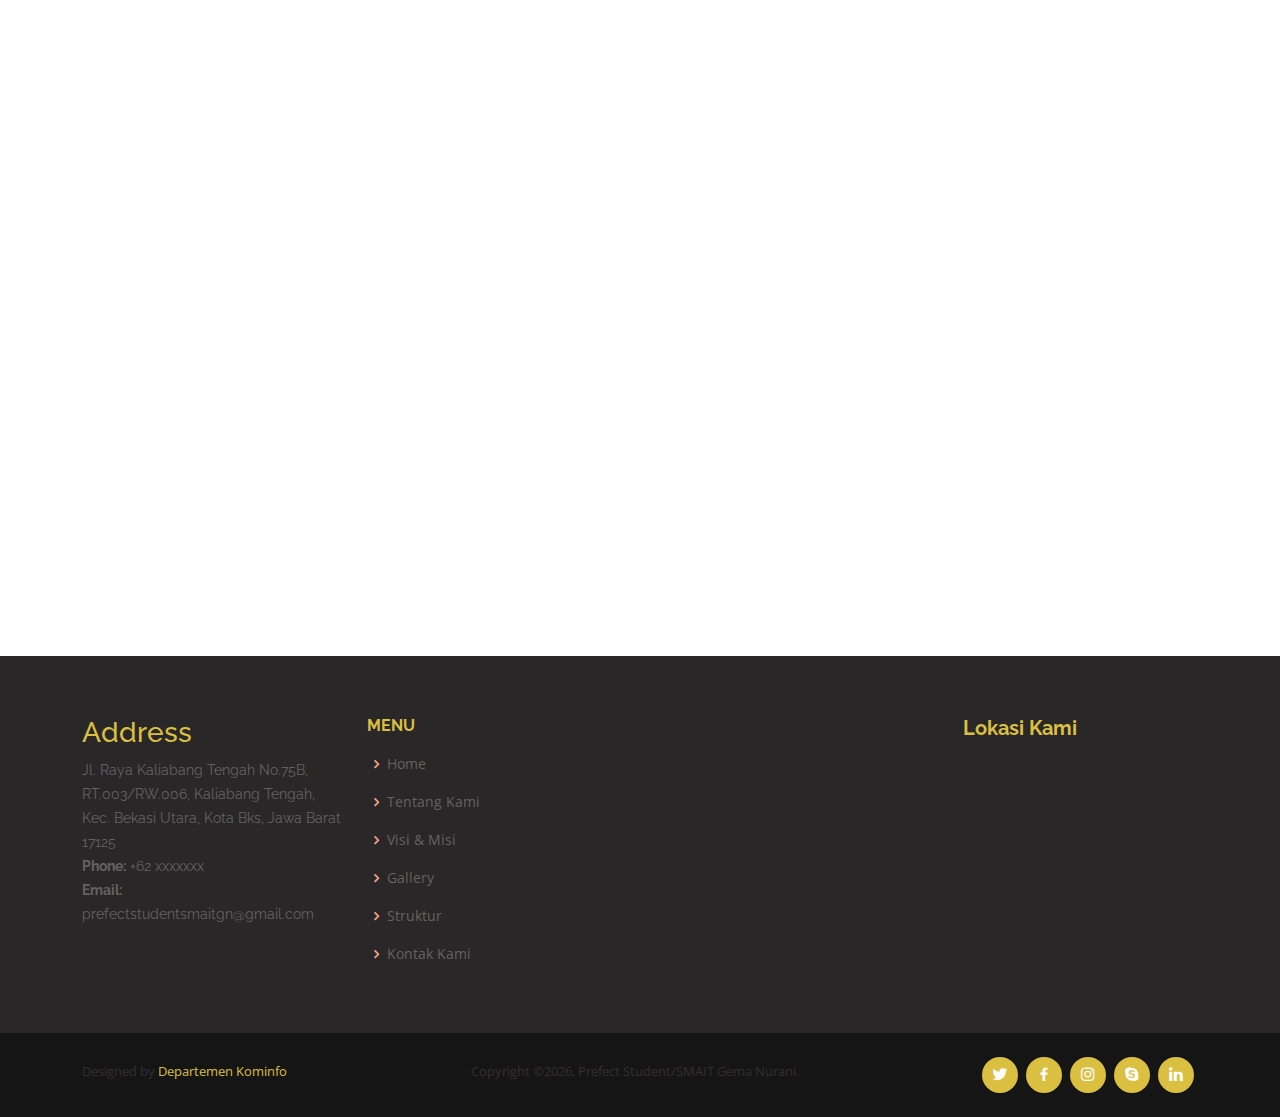
==== commit 5f478370: "Update" ====
--- a/index.html
+++ b/index.html
@@ -201,7 +201,7 @@
         <div class="row">
           <div class="col-xl-5 col-lg-6 video-box d-flex justify-content-center align-items-stretch position-relative"
             data-aos="fade-right">
-
+            
           </div>
 
           <div
@@ -290,43 +290,36 @@
           <div class="col-lg-4 col-md-6" data-aos="fade-up">
             <div class="icon-box">
               <div class="icon"><i class="bi bi-briefcase"></i></div>
-              <h4 class="title"><a href="">(VISIMISI)</a></h4>
-              <p class="description">//////////////////////////////////////////////////////////////////////////</p>
+              <h4 class="title"><a href="">VISI</a></h4>
+              <p class="description">Mewujudkan siswa/siswi SMAIT Gema Nurani menjadi generasi yang berkualitas, aktif dan inovatif yang berlandaskan iman dan taqwa</p>
             </div>
           </div>
           <div class="col-lg-4 col-md-6" data-aos="fade-up" data-aos-delay="100">
             <div class="icon-box">
               <div class="icon"><i class="bi bi-card-checklist"></i></div>
-              <h4 class="title"><a href="">(VISIMISI)</a></h4>
-              <p class="description">//////////////////////////////////////////////////////////////////////////</p>
+              <h4 class="title"><a href="">MISI</a></h4>
+              <p class="description">Mendorong kreativitas dan minat bakat siswa/siswi SMAIT Gema Nurani</p>
             </div>
           </div>
           <div class="col-lg-4 col-md-6" data-aos="fade-up" data-aos-delay="200">
             <div class="icon-box">
               <div class="icon"><i class="bi bi-bar-chart"></i></div>
-              <h4 class="title"><a href="">(VISIMISI)</a></h4>
-              <p class="description">//////////////////////////////////////////////////////////////////////////</p>
+              <h4 class="title"><a href="">Misi</a></h4>
+              <p class="description">Memaksimalkan peran seluruh siswa/siswi dalam setiap kegiatan sekolah untuk meningkatkan solidaritas dan rasa tanggung jawab</p>
             </div>
           </div>
           <div class="col-lg-4 col-md-6" data-aos="fade-up" data-aos-delay="300">
             <div class="icon-box">
               <div class="icon"><i class="bi bi-binoculars"></i></div>
-              <h4 class="title"><a href="">(VISIMISI)</a></h4>
-              <p class="description">//////////////////////////////////////////////////////////////////////////</p>
+              <h4 class="title"><a href="">MISI</a></h4>
+              <p class="description">Menampung dan menyalurkan aspirasi siswa/siswi SMAIT Gema Nurani</p>
             </div>
           </div>
           <div class="col-lg-4 col-md-6" data-aos="fade-up" data-aos-delay="400">
             <div class="icon-box">
               <div class="icon"><i class="bi bi-brightness-high"></i></div>
-              <h4 class="title"><a href="">(VISIMISI)</a></h4>
-              <p class="description">//////////////////////////////////////////////////////////////////////////</p>
-            </div>
-          </div>
-          <div class="col-lg-4 col-md-6" data-aos="fade-up" data-aos-delay="500">
-            <div class="icon-box">
-              <div class="icon"><i class="bi bi-calendar4-week"></i></div>
-              <h4 class="title"><a href="">(VISIMISI)</a></h4>
-              <p class="description">//////////////////////////////////////////////////////////////////////////</p>
+              <h4 class="title"><a href="">Misi</a></h4>
+              <p class="description">Melanjutkan dan mengembangkan kegiatan sekolah maupun Prefect Student periode sebelumnya</p>
             </div>
           </div>
         </div>
@@ -480,7 +473,7 @@
 
         <div class="section-title">
           <h2 data-aos="fade-up">Gallery</h2>
-          <p data-aos="fade-up">Ini adalah dokumentasi kami jika terdapat kegiatan/event yang ada di sekolah kami</p>
+          <p data-aos="fade-up">Dokumentasi Kegiatan/event SMAIT GEMA NURANI</p>
         </div>
 
         <div class="row" data-aos="fade-up" data-aos-delay="100">
@@ -1174,6 +1167,14 @@
           Designed by <a href="">Departemen Kominfo</a>
         </div>
       </div>
+      <div class="me-lg-auto text-center text-lg-start">
+        <div class="credits">
+
+          <!--<span>Copyright © 2021 OSIS/MPK SMANU M.H. Thamrin Jakarta</span>-->
+          <div>Copyright &copy;<script>document.write(new Date().getFullYear());</script>, Prefect Student/SMAIT Gema Nurani.</div>
+          
+        </div>
+      </div>
       <div class="social-links text-center text-lg-right pt-3 pt-lg-0">
         <a href="#" class="twitter"><i class="bx bxl-twitter"></i></a>
         <a href="#" class="facebook"><i class="bx bxl-facebook"></i></a>
--- a/assets/css/style.css
+++ b/assets/css/style.css
@@ -16,6 +16,13 @@
 
 h1, h2, h3, h4, h5, h6 {
   font-family: "Raleway", sans-serif;
+  -webkit-touch-callout: none; /* iOS Safari */
+    -webkit-user-select: none; /* Safari */
+     -khtml-user-select: none; /* Konqueror HTML */
+       -moz-user-select: none; /* Old versions of Firefox */
+        -ms-user-select: none; /* Internet Explorer/Edge */
+            user-select: none; /* Non-prefixed version, currently
+                                  supported by Chrome, Edge, Opera and Firefox */
 }
 
 /*--------------------------------------------------------------
@@ -335,7 +342,7 @@
 #hero {
   width: 100%;
   height: 90vh;
-  background: url("../img/Background/BackgroundOsis.png") center center;
+  background: url("../img/Background/BackgroundOsis2.jpeg") center center;
   background-size: cover;
   position: relative;
   z-index: 1;
@@ -486,6 +493,7 @@
 /*--------------------------------------------------------------
 # Why Us
 --------------------------------------------------------------*/
+
 .why-us {
   padding: 0 0 30px 0;
   position: relative;
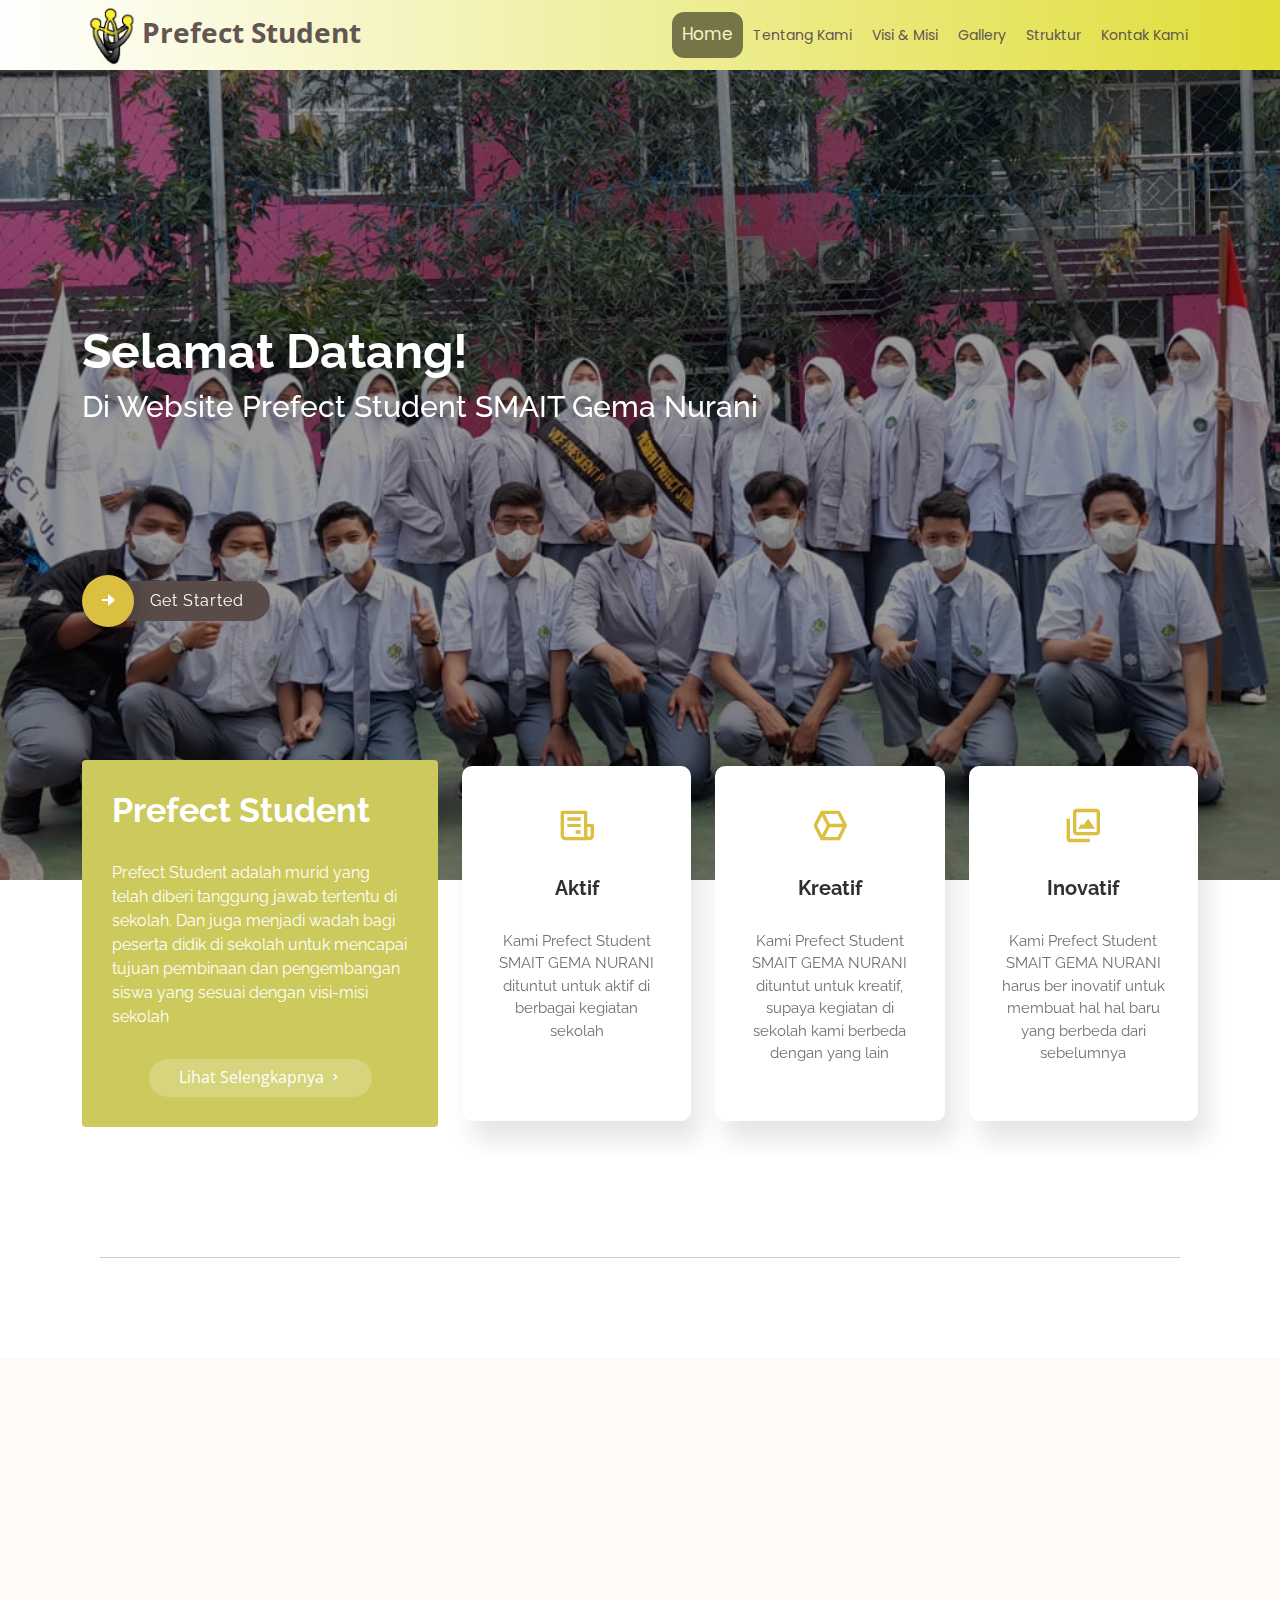
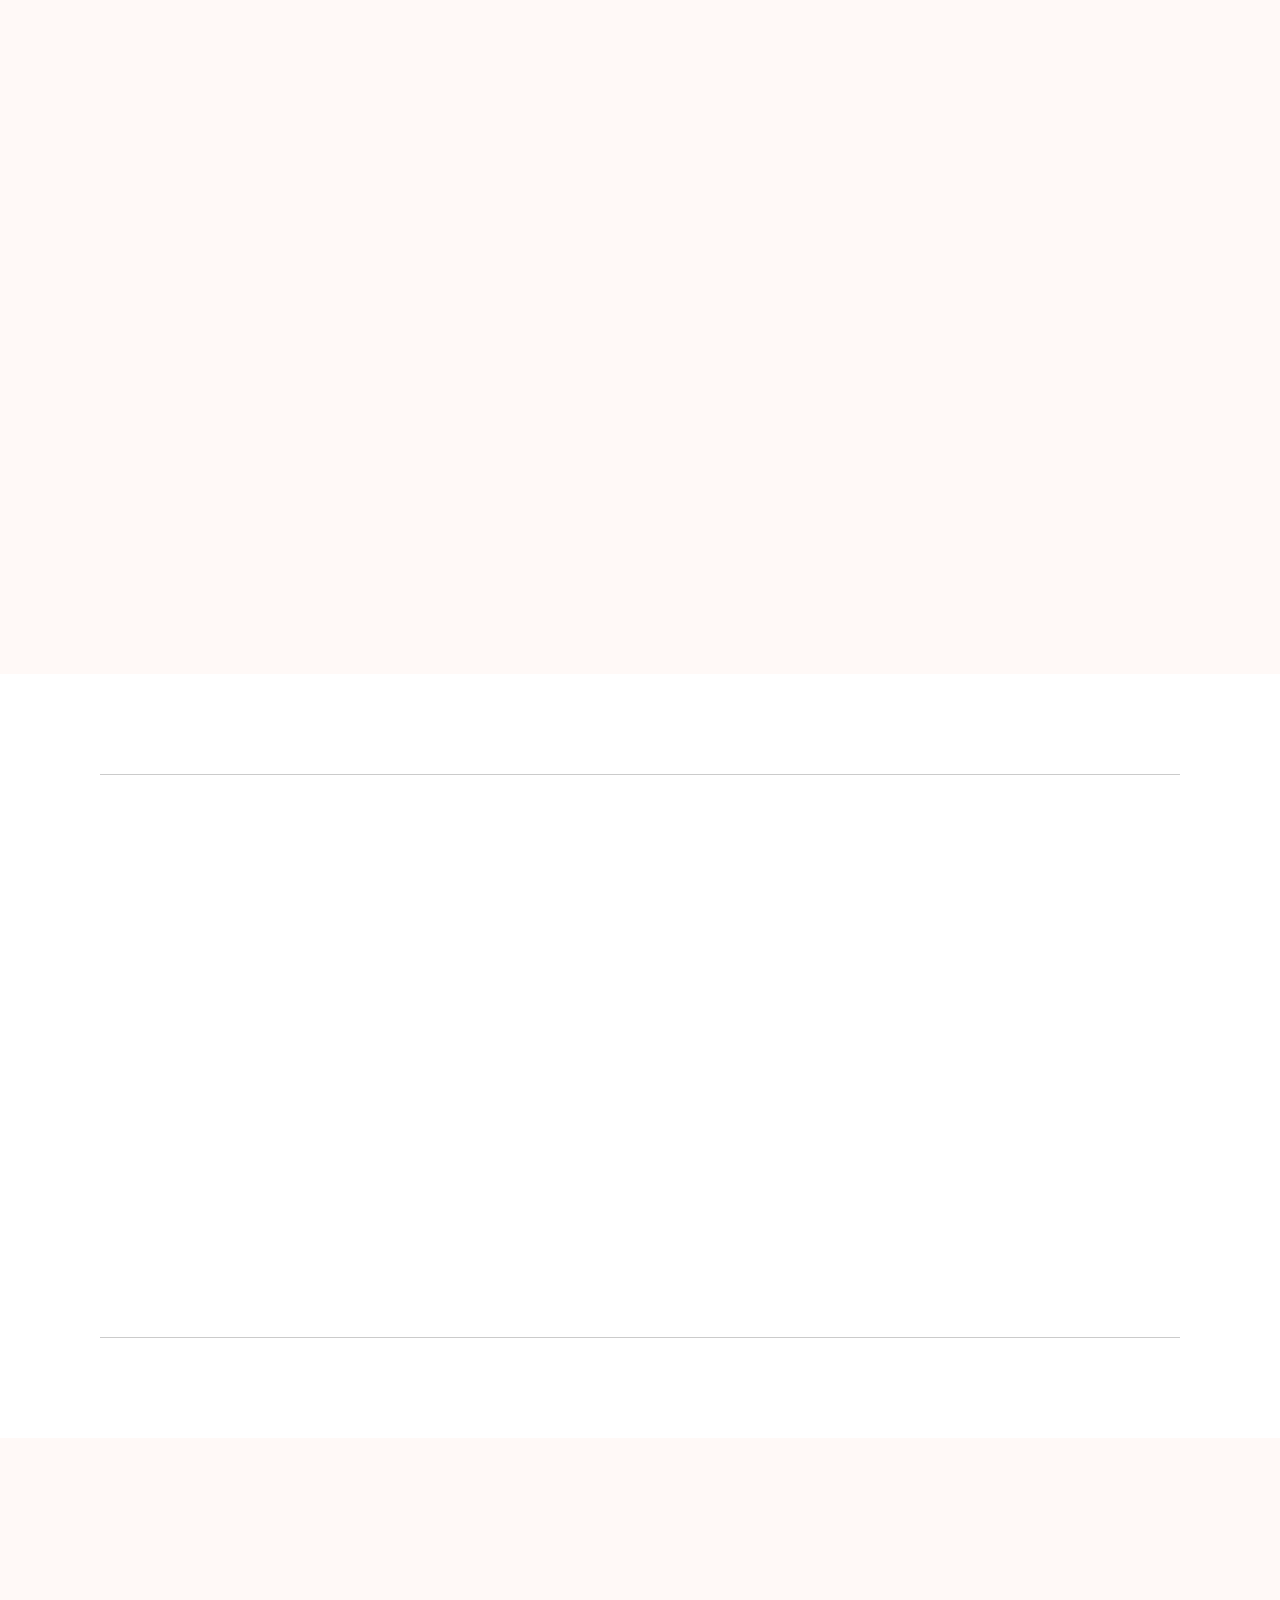
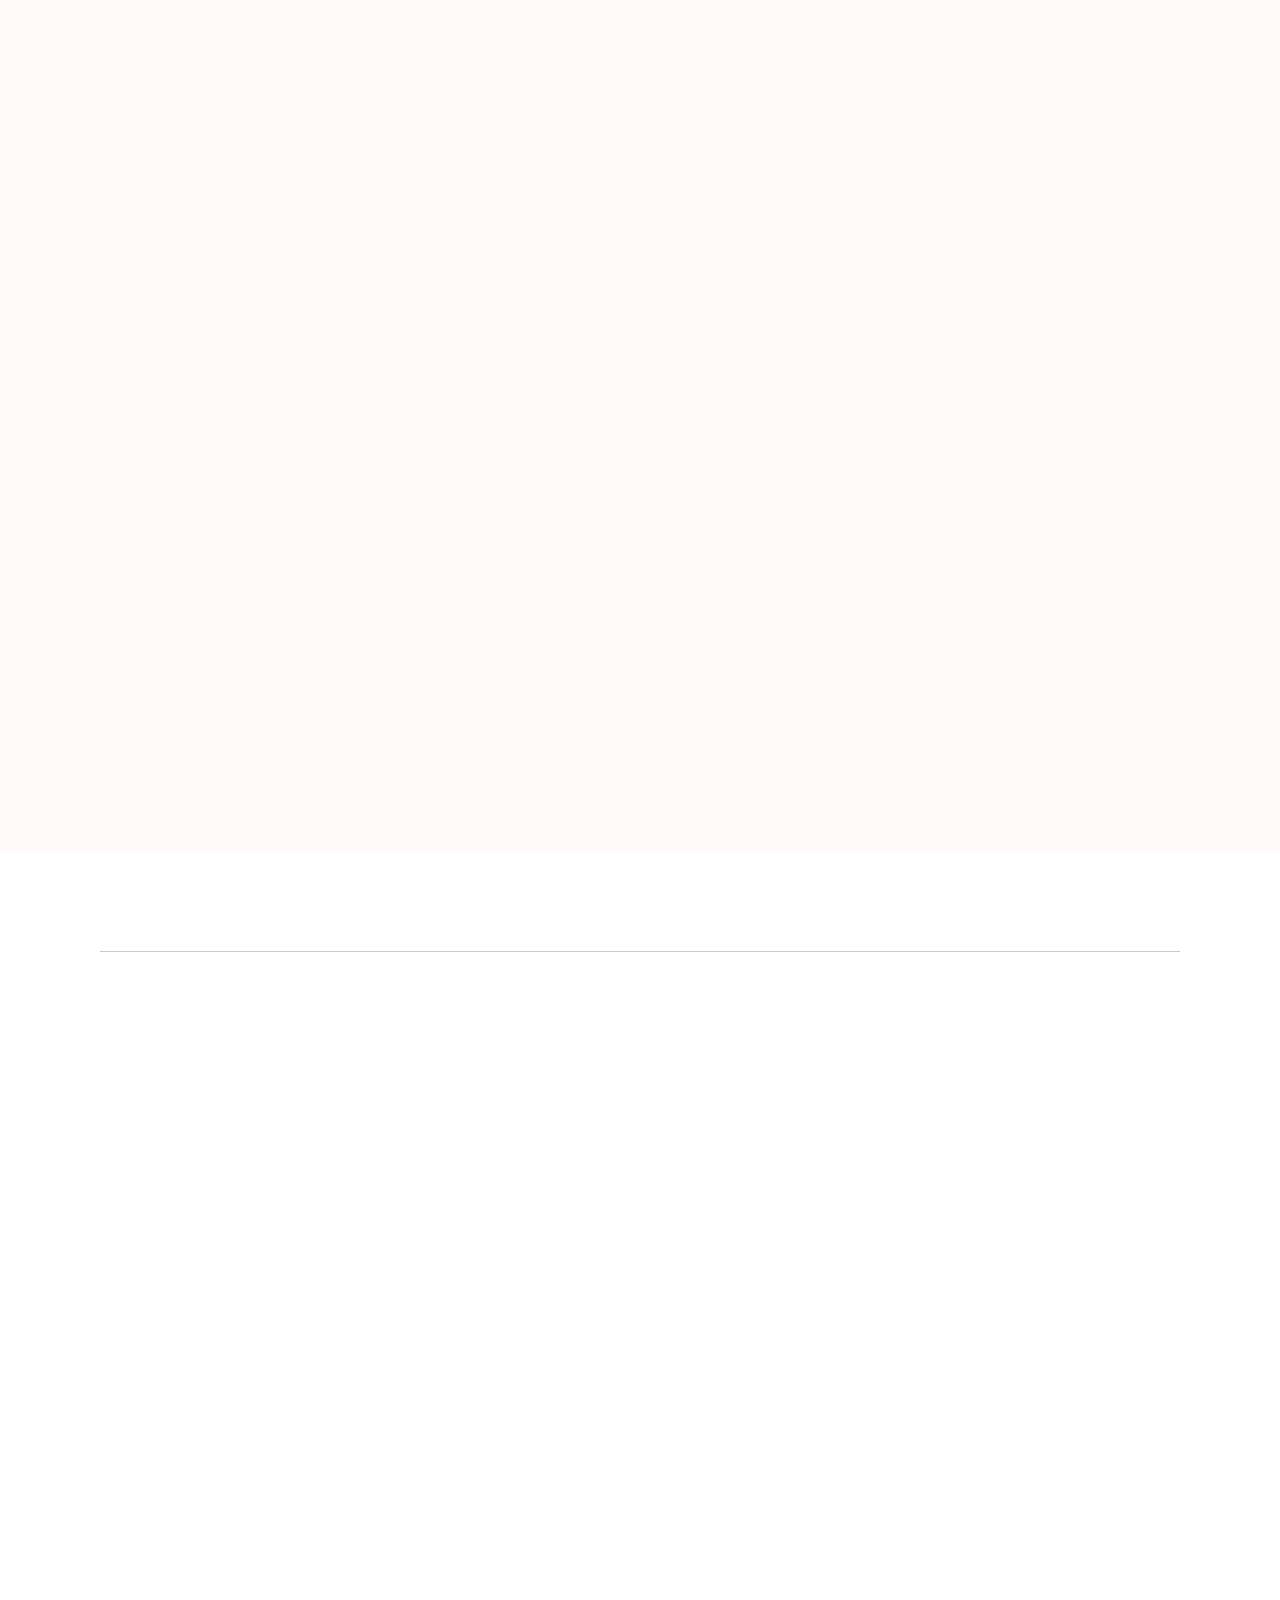
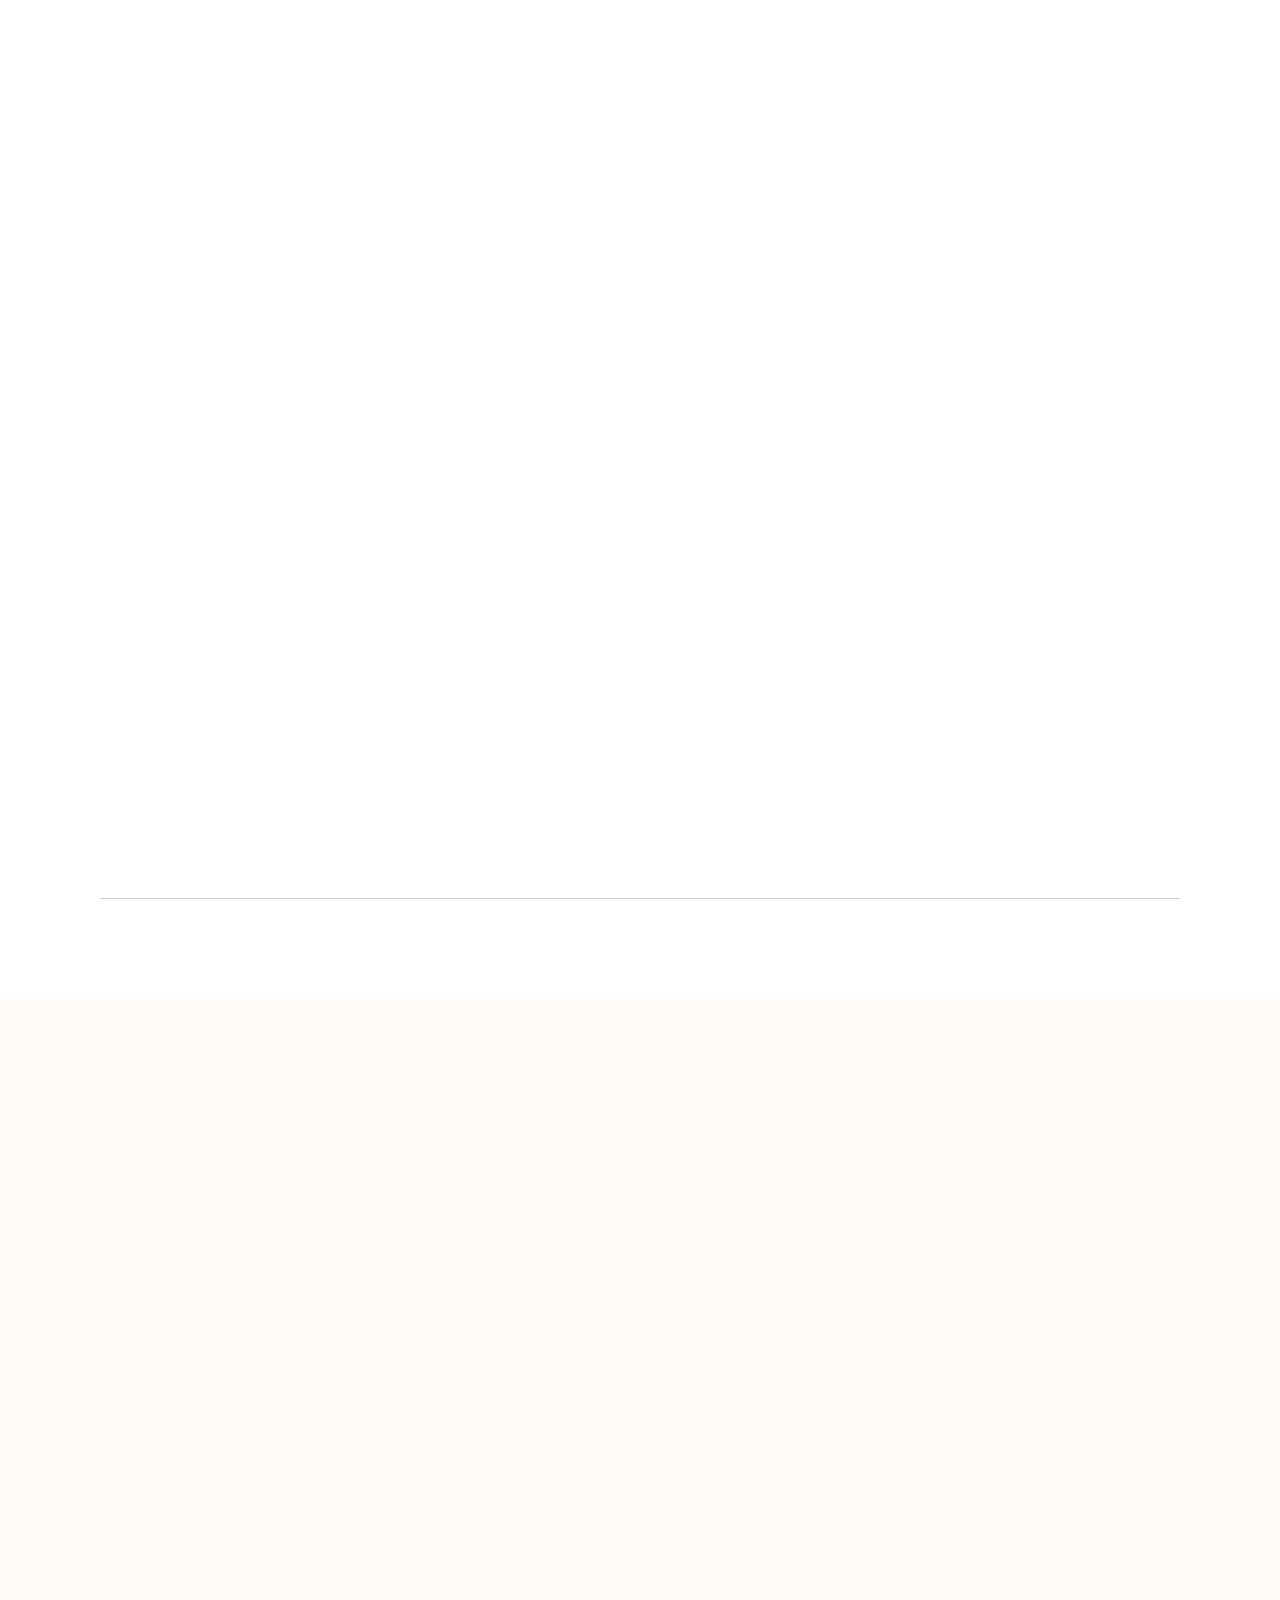
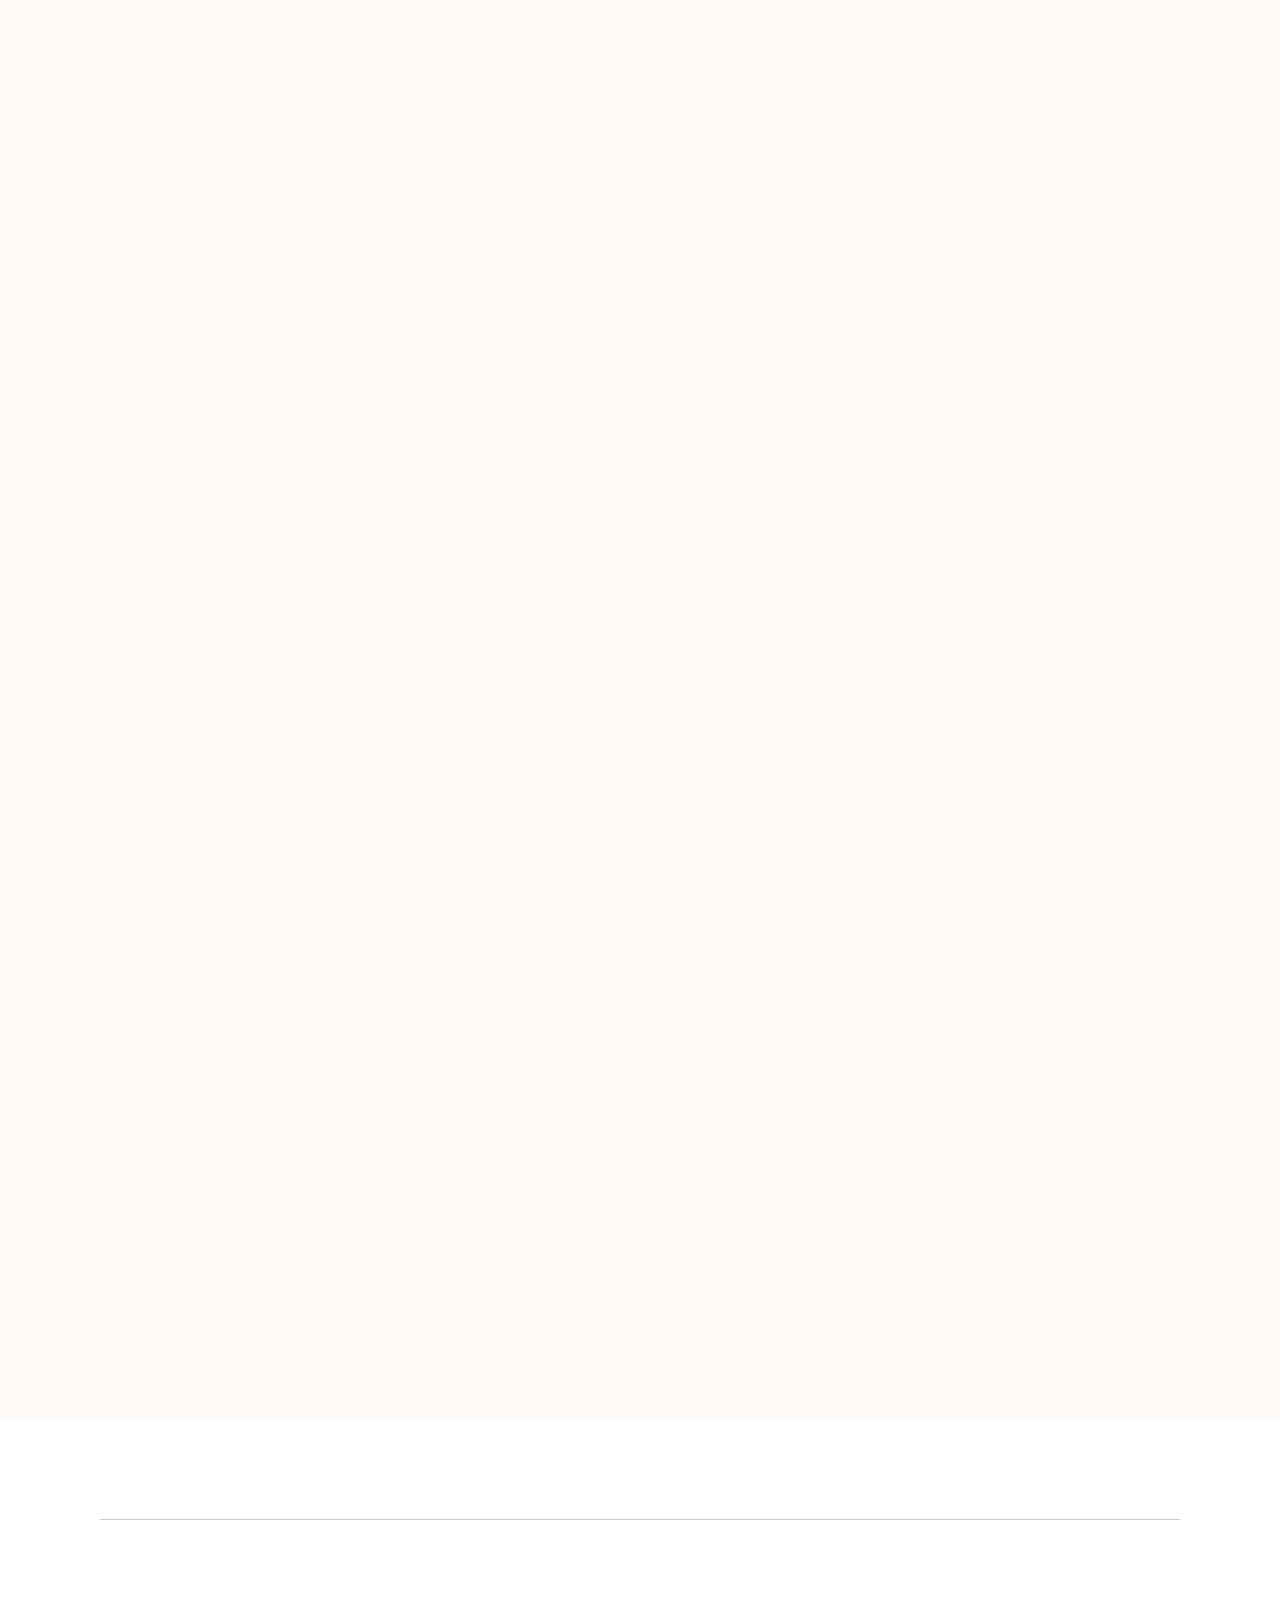
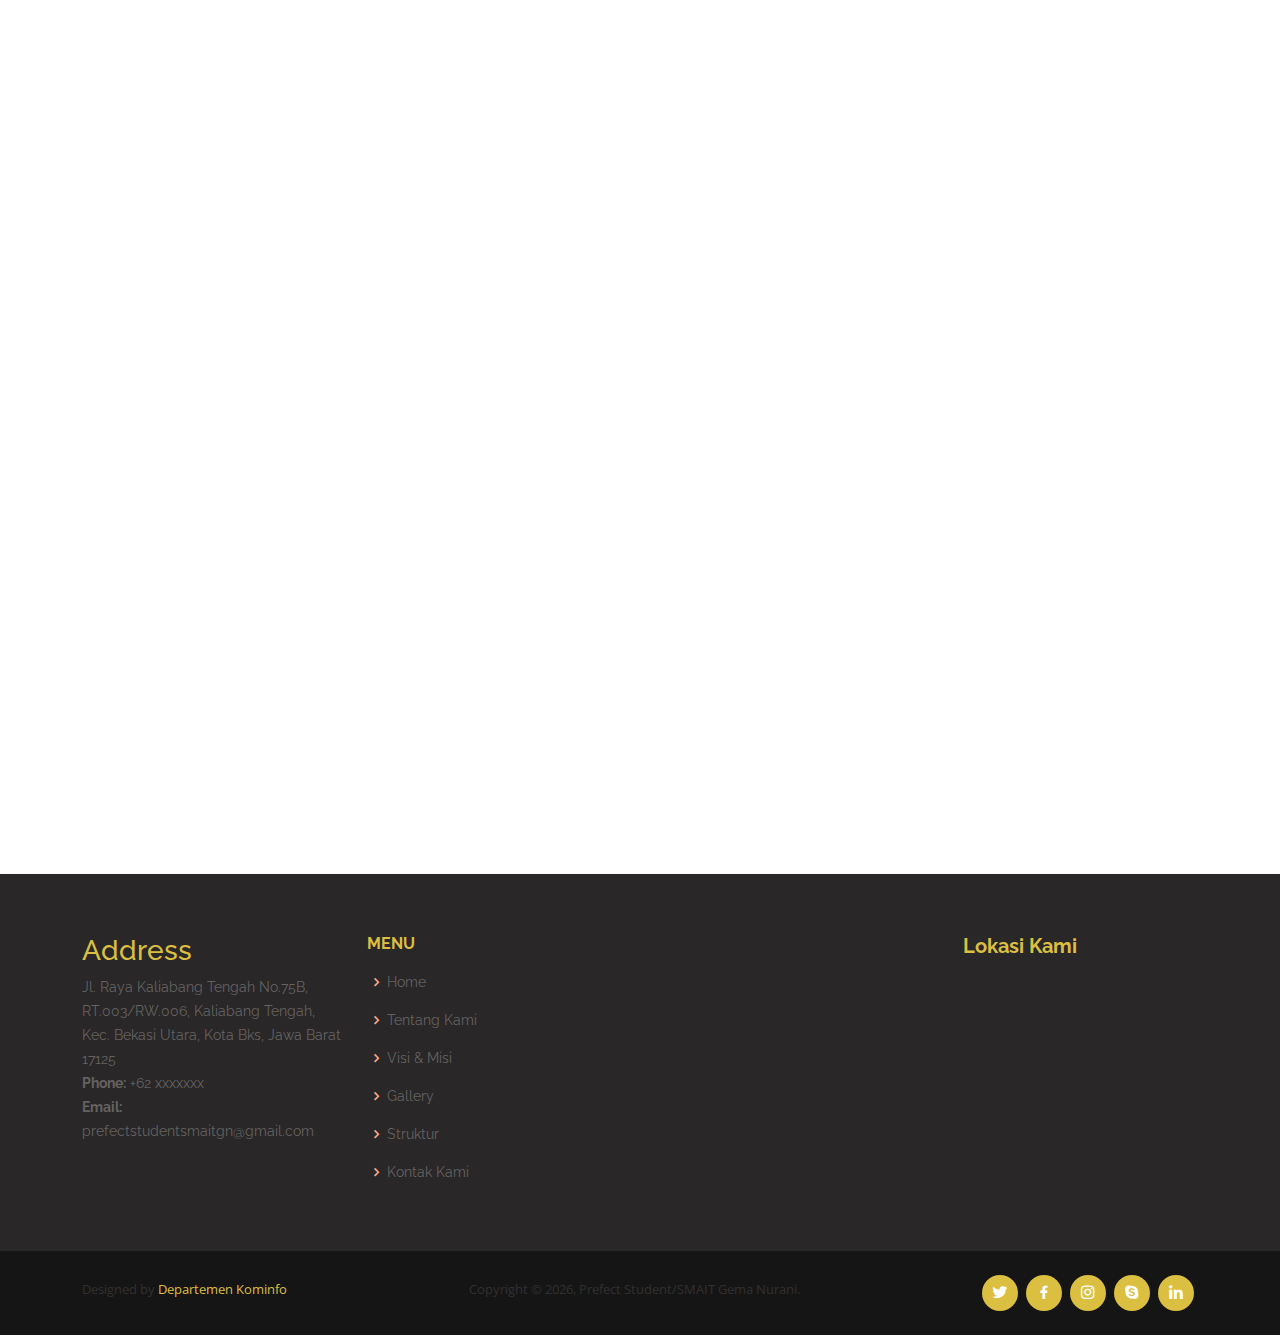
==== commit f6c48e9c: "Update" ====
--- a/index.html
+++ b/index.html
@@ -5,7 +5,7 @@
   <meta charset="utf-8">
   <meta content="width=device-width, initial-scale=1.0" name="viewport">
 
-  <title>Home</title>
+  <title>Prefect Student</title>
   <meta content="" name="description">
   <meta content="" name="keywords">
 
@@ -50,6 +50,16 @@
     /* Handle on hover */
     ::-webkit-scrollbar-thumb:hover {
       background: #555;
+
+
+    }
+
+    img {
+      -khtml-user-select: none;
+      -o-user-select: none;
+      -moz-user-select: none;
+      -webkit-user-select: none;
+      user-select: none;
     }
   </style>
 </head>
@@ -201,7 +211,7 @@
         <div class="row">
           <div class="col-xl-5 col-lg-6 video-box d-flex justify-content-center align-items-stretch position-relative"
             data-aos="fade-right">
-            
+
           </div>
 
           <div
@@ -255,17 +265,18 @@
         style="justify-content: center; display: flex; margin-bottom: 70px; font-family: sans-serif;">yang ada di SMAIT
         GEMA NURANI</p>
       <div class="container" data-aos="fade-up">
-
+        <script>document.getElementById('myImage').setAttribute('draggable', false);</script>
         <div class="clients-slider swiper">
           <div class="swiper-wrapper align-items-center">
-            <div class="swiper-slide"><img src="assets/img/clients/client-1.png" class="img-fluid" alt=""></div>
-            <div class="swiper-slide"><img src="assets/img/clients/client-2.png" class="img-fluid" alt=""></div>
-            <div class="swiper-slide"><img src="assets/img/clients/client-3.png" class="img-fluid" alt=""></div>
-            <div class="swiper-slide"><img src="assets/img/clients/client-4.png" class="img-fluid" alt=""></div>
-            <div class="swiper-slide"><img src="assets/img/clients/client-5.png" class="img-fluid" alt=""></div>
-            <div class="swiper-slide"><img src="assets/img/clients/client-6.png" class="img-fluid" alt=""></div>
-            <div class="swiper-slide"><img src="assets/img/clients/client-7.png" class="img-fluid" alt=""></div>
-            <div class="swiper-slide"><img src="assets/img/clients/client-8.png" class="img-fluid" alt=""></div>
+            <div id="myImage" class="swiper-slide"><img src="assets/img/clients/basket.png" class="img-fluid" alt=""></div>
+            <div id="myImage" class="swiper-slide"><img src="assets/img/clients/fotografi.png" class="img-fluid" alt=""></div>
+            <div id="myImage" class="swiper-slide"><img src="assets/img/clients/Futsal.png" class="img-fluid" alt=""></div>
+            <div id="myImage" class="swiper-slide"><img src="assets/img/clients/Geniup.png" class="img-fluid" alt=""></div>
+            <div id="myImage" class="swiper-slide"><img src="assets/img/clients/marawis.png" class="img-fluid" alt=""></div>
+            <div id="myImage" class="swiper-slide"><img src="assets/img/clients/Mentoring.png" class="img-fluid" alt=""></div>
+            <div id="myImage" class="swiper-slide"><img src="assets/img/clients/Paskibra.png" class="img-fluid" alt=""></div>
+            <div id="myImage" class="swiper-slide"><img src="assets/img/clients/Pramuka.png" class="img-fluid" alt=""></div>
+            <div id="myImage" class="swiper-slide"><img src="assets/img/clients/Science Club.png" class="img-fluid" alt=""></div>
           </div>
           <div class="swiper-pagination"></div>
         </div>
@@ -286,14 +297,19 @@
           <p>Prefect Student SMAIT GEMA NURANI</p>
         </div>
 
-        <div class="row">
+        <div class="row justify-content-center">
           <div class="col-lg-4 col-md-6" data-aos="fade-up">
             <div class="icon-box">
               <div class="icon"><i class="bi bi-briefcase"></i></div>
               <h4 class="title"><a href="">VISI</a></h4>
-              <p class="description">Mewujudkan siswa/siswi SMAIT Gema Nurani menjadi generasi yang berkualitas, aktif dan inovatif yang berlandaskan iman dan taqwa</p>
-            </div>
-          </div>
+              <p class="description">Mewujudkan siswa/siswi SMAIT Gema Nurani menjadi generasi yang berkualitas, aktif
+                dan inovatif yang berlandaskan iman dan taqwa</p>
+            </div>
+          </div>
+        </div>
+
+        <div class="row">
+
           <div class="col-lg-4 col-md-6" data-aos="fade-up" data-aos-delay="100">
             <div class="icon-box">
               <div class="icon"><i class="bi bi-card-checklist"></i></div>
@@ -305,7 +321,8 @@
             <div class="icon-box">
               <div class="icon"><i class="bi bi-bar-chart"></i></div>
               <h4 class="title"><a href="">Misi</a></h4>
-              <p class="description">Memaksimalkan peran seluruh siswa/siswi dalam setiap kegiatan sekolah untuk meningkatkan solidaritas dan rasa tanggung jawab</p>
+              <p class="description">Memaksimalkan peran seluruh siswa/siswi dalam setiap kegiatan sekolah untuk
+                meningkatkan solidaritas dan rasa tanggung jawab</p>
             </div>
           </div>
           <div class="col-lg-4 col-md-6" data-aos="fade-up" data-aos-delay="300">
@@ -319,7 +336,8 @@
             <div class="icon-box">
               <div class="icon"><i class="bi bi-brightness-high"></i></div>
               <h4 class="title"><a href="">Misi</a></h4>
-              <p class="description">Melanjutkan dan mengembangkan kegiatan sekolah maupun Prefect Student periode sebelumnya</p>
+              <p class="description">Melanjutkan dan mengembangkan kegiatan sekolah maupun Prefect Student periode
+                sebelumnya</p>
             </div>
           </div>
         </div>
@@ -1171,8 +1189,10 @@
         <div class="credits">
 
           <!--<span>Copyright © 2021 OSIS/MPK SMANU M.H. Thamrin Jakarta</span>-->
-          <div>Copyright &copy;<script>document.write(new Date().getFullYear());</script>, Prefect Student/SMAIT Gema Nurani.</div>
-          
+          <div>Copyright &copy;
+            <script>document.write(new Date().getFullYear());</script>, Prefect Student/SMAIT Gema Nurani.
+          </div>
+
         </div>
       </div>
       <div class="social-links text-center text-lg-right pt-3 pt-lg-0">
--- a/assets/css/style.css
+++ b/assets/css/style.css
@@ -14,7 +14,7 @@
   text-decoration: none;
 }
 
-h1, h2, h3, h4, h5, h6 {
+h1, h2, h3, h4, h5, h6, p, li {
   font-family: "Raleway", sans-serif;
   -webkit-touch-callout: none; /* iOS Safari */
     -webkit-user-select: none; /* Safari */
@@ -612,7 +612,7 @@
   font-size: 14px;
 }
 .about .video-box {
-  background: url("../img/Background/Emptykonten.jpg") center center no-repeat;
+  background: url("../img/Background/backgroundosis\(flipped\).gif") center center no-repeat;
   background-size: cover;
   min-height: 500px;
 }
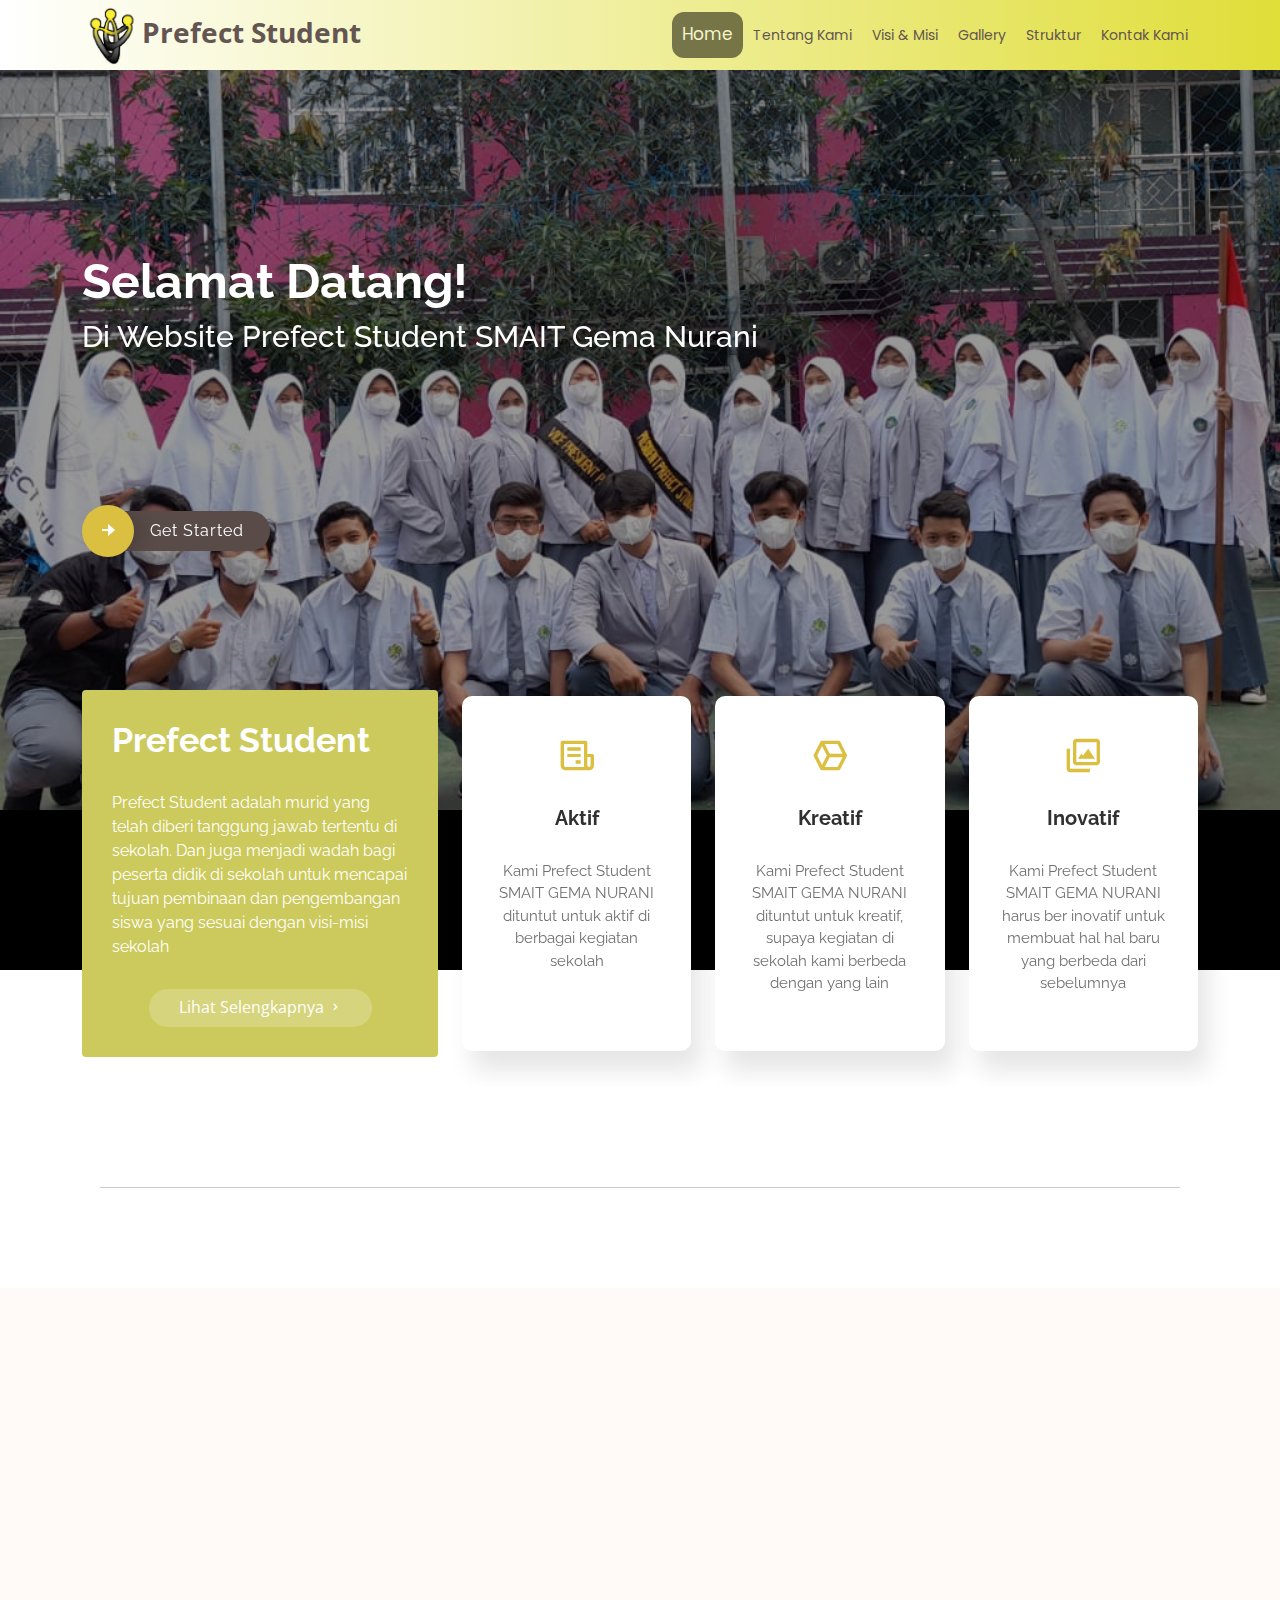
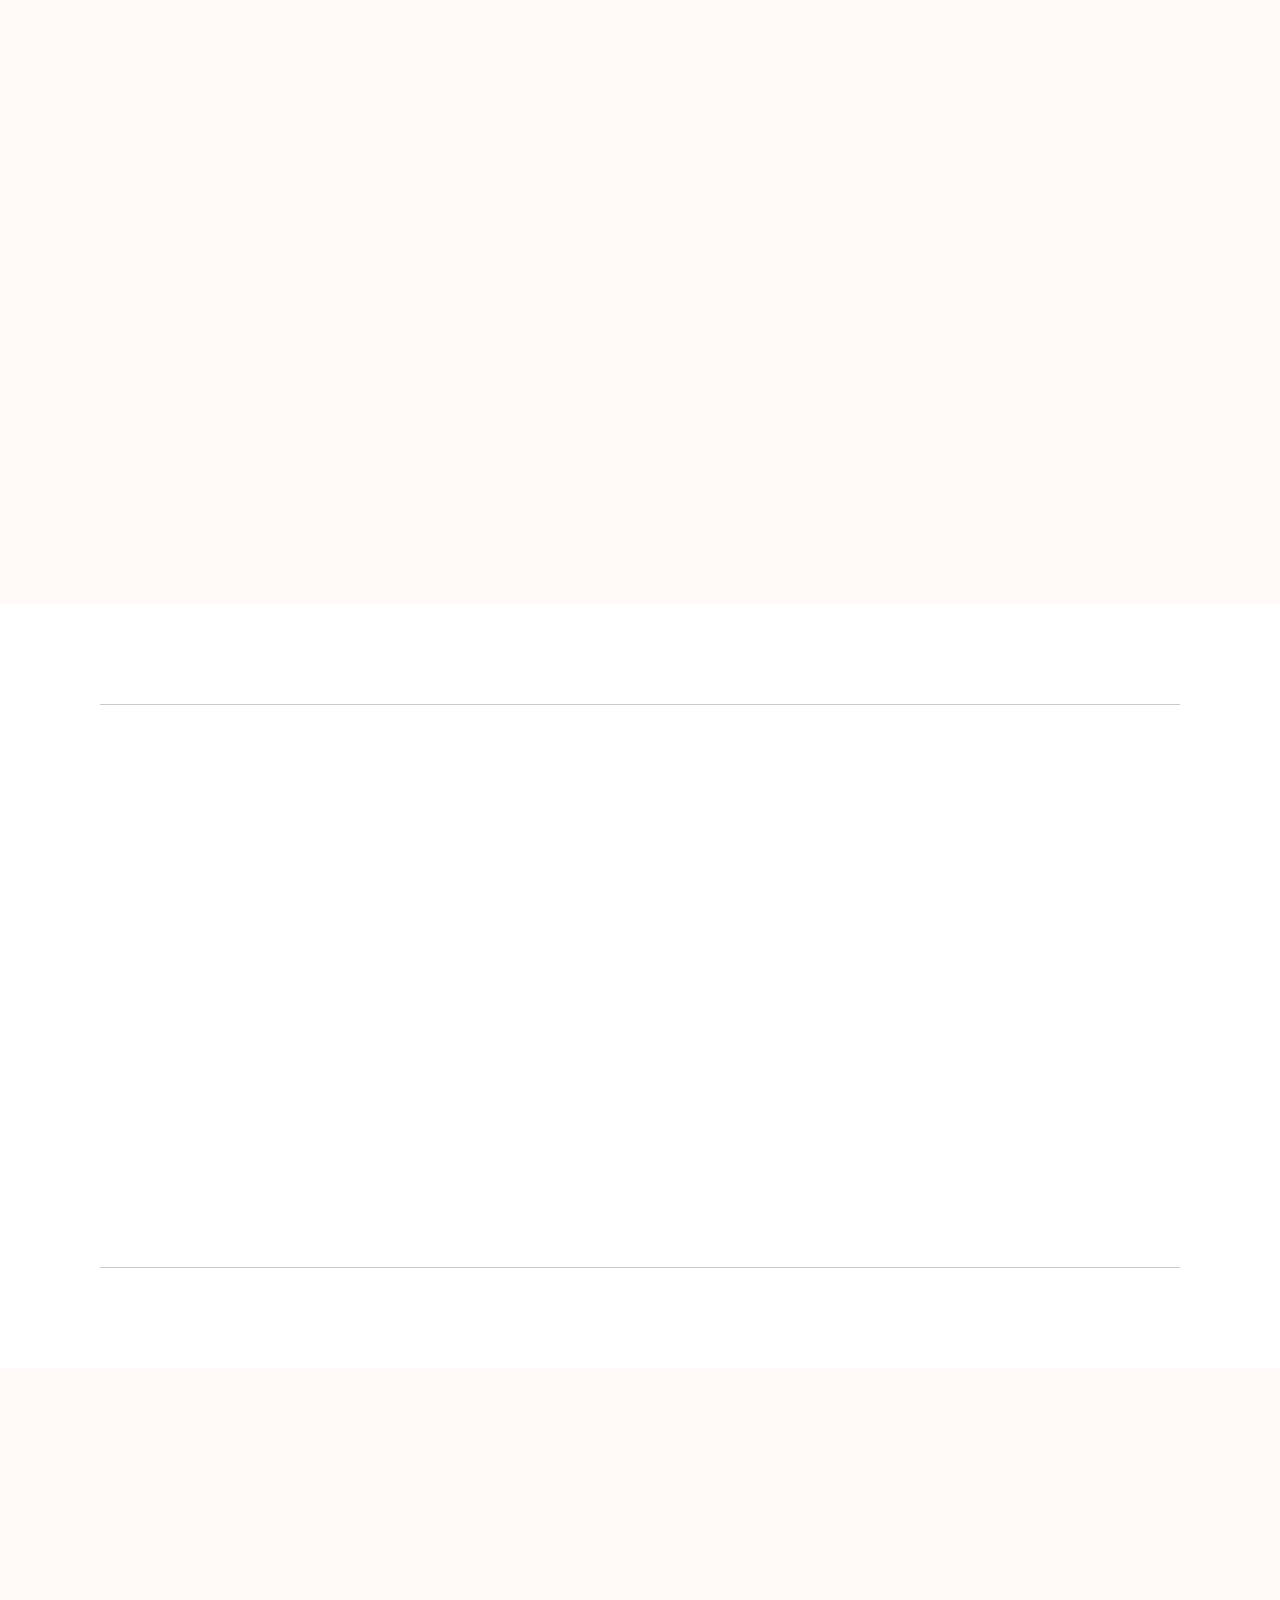
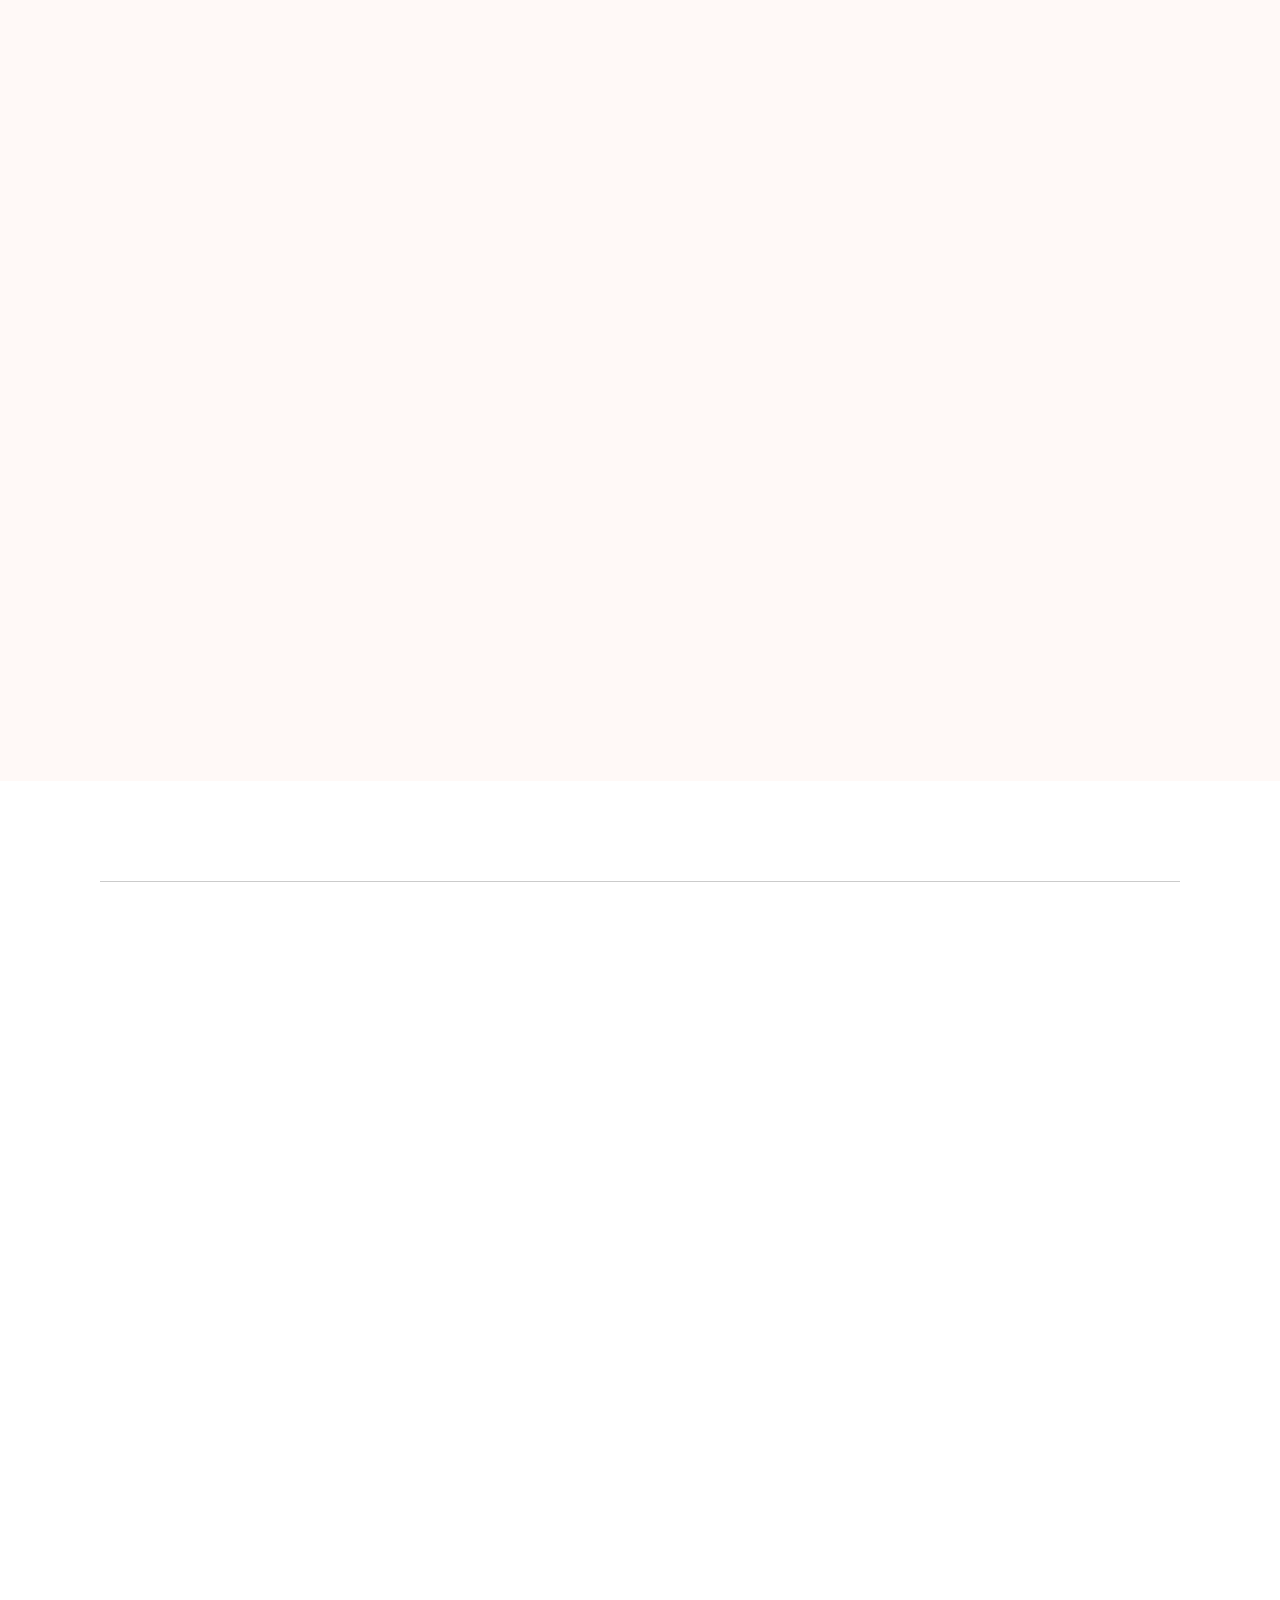
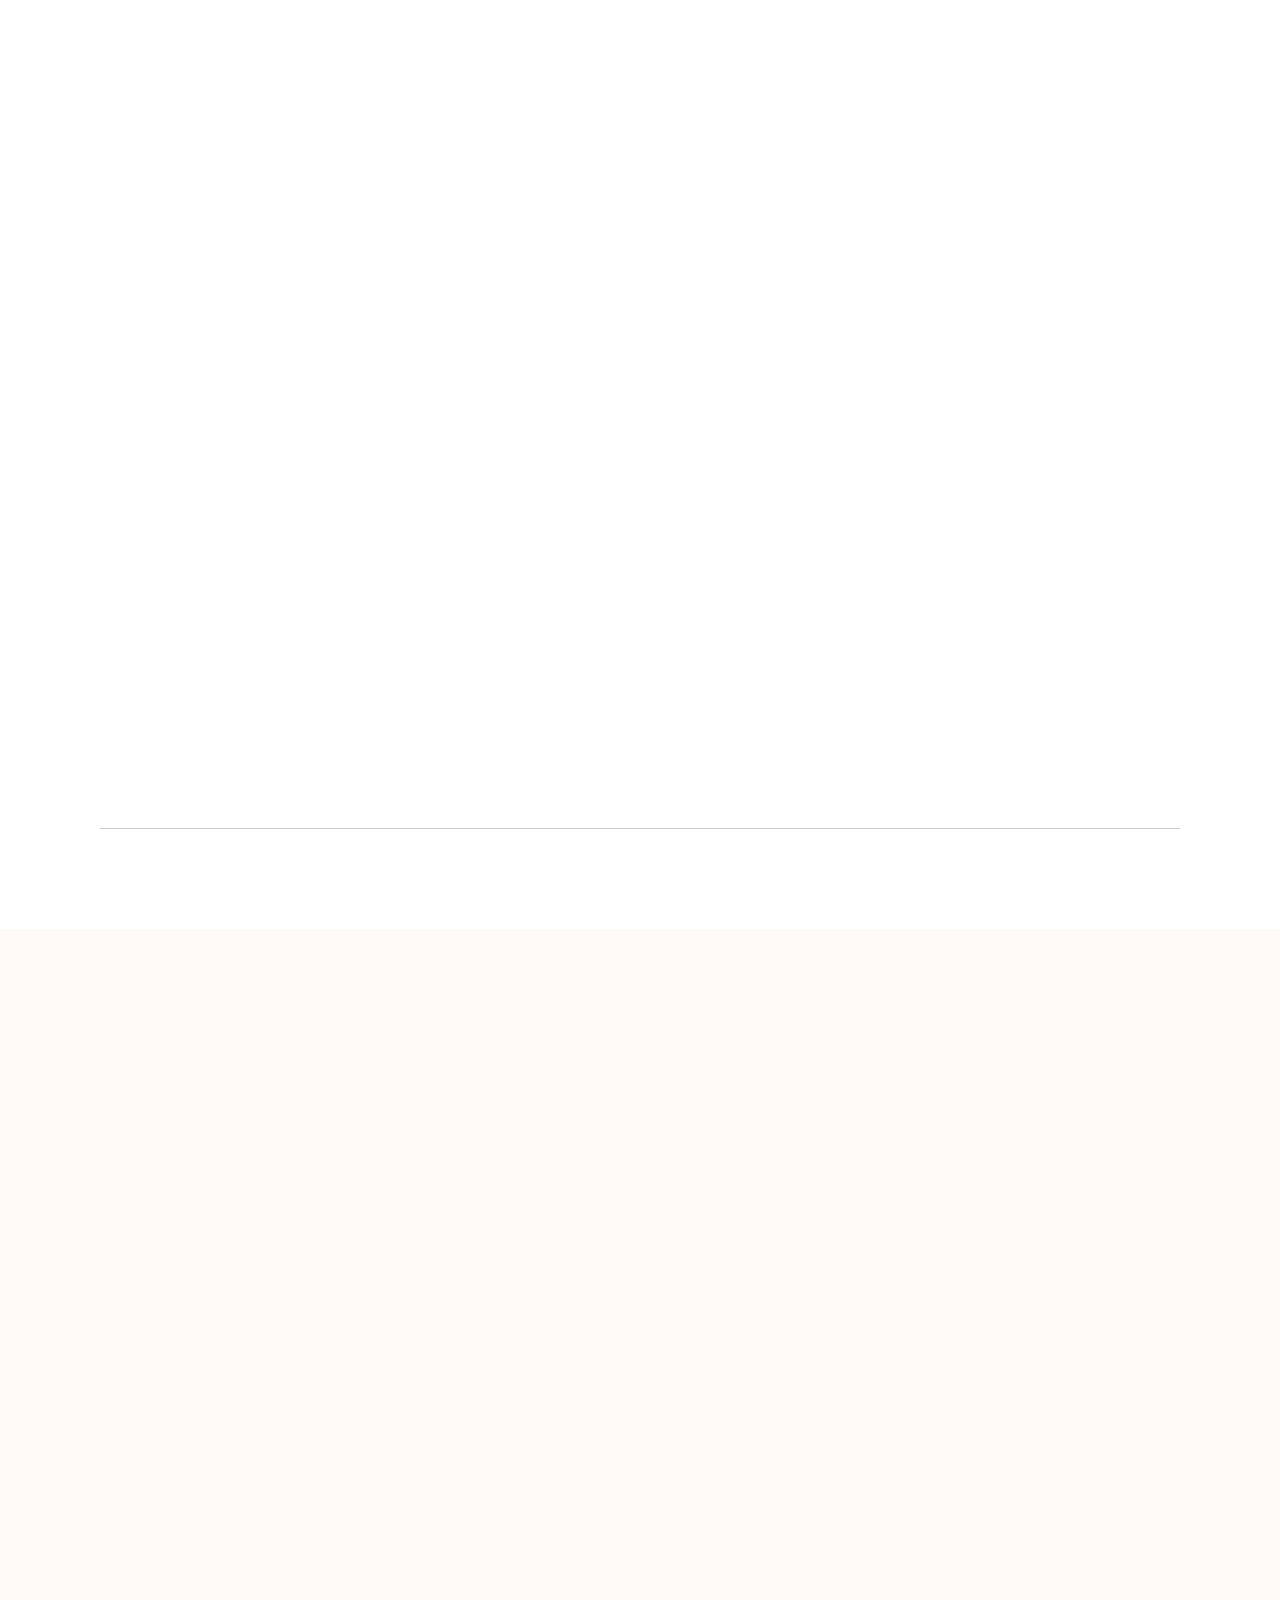
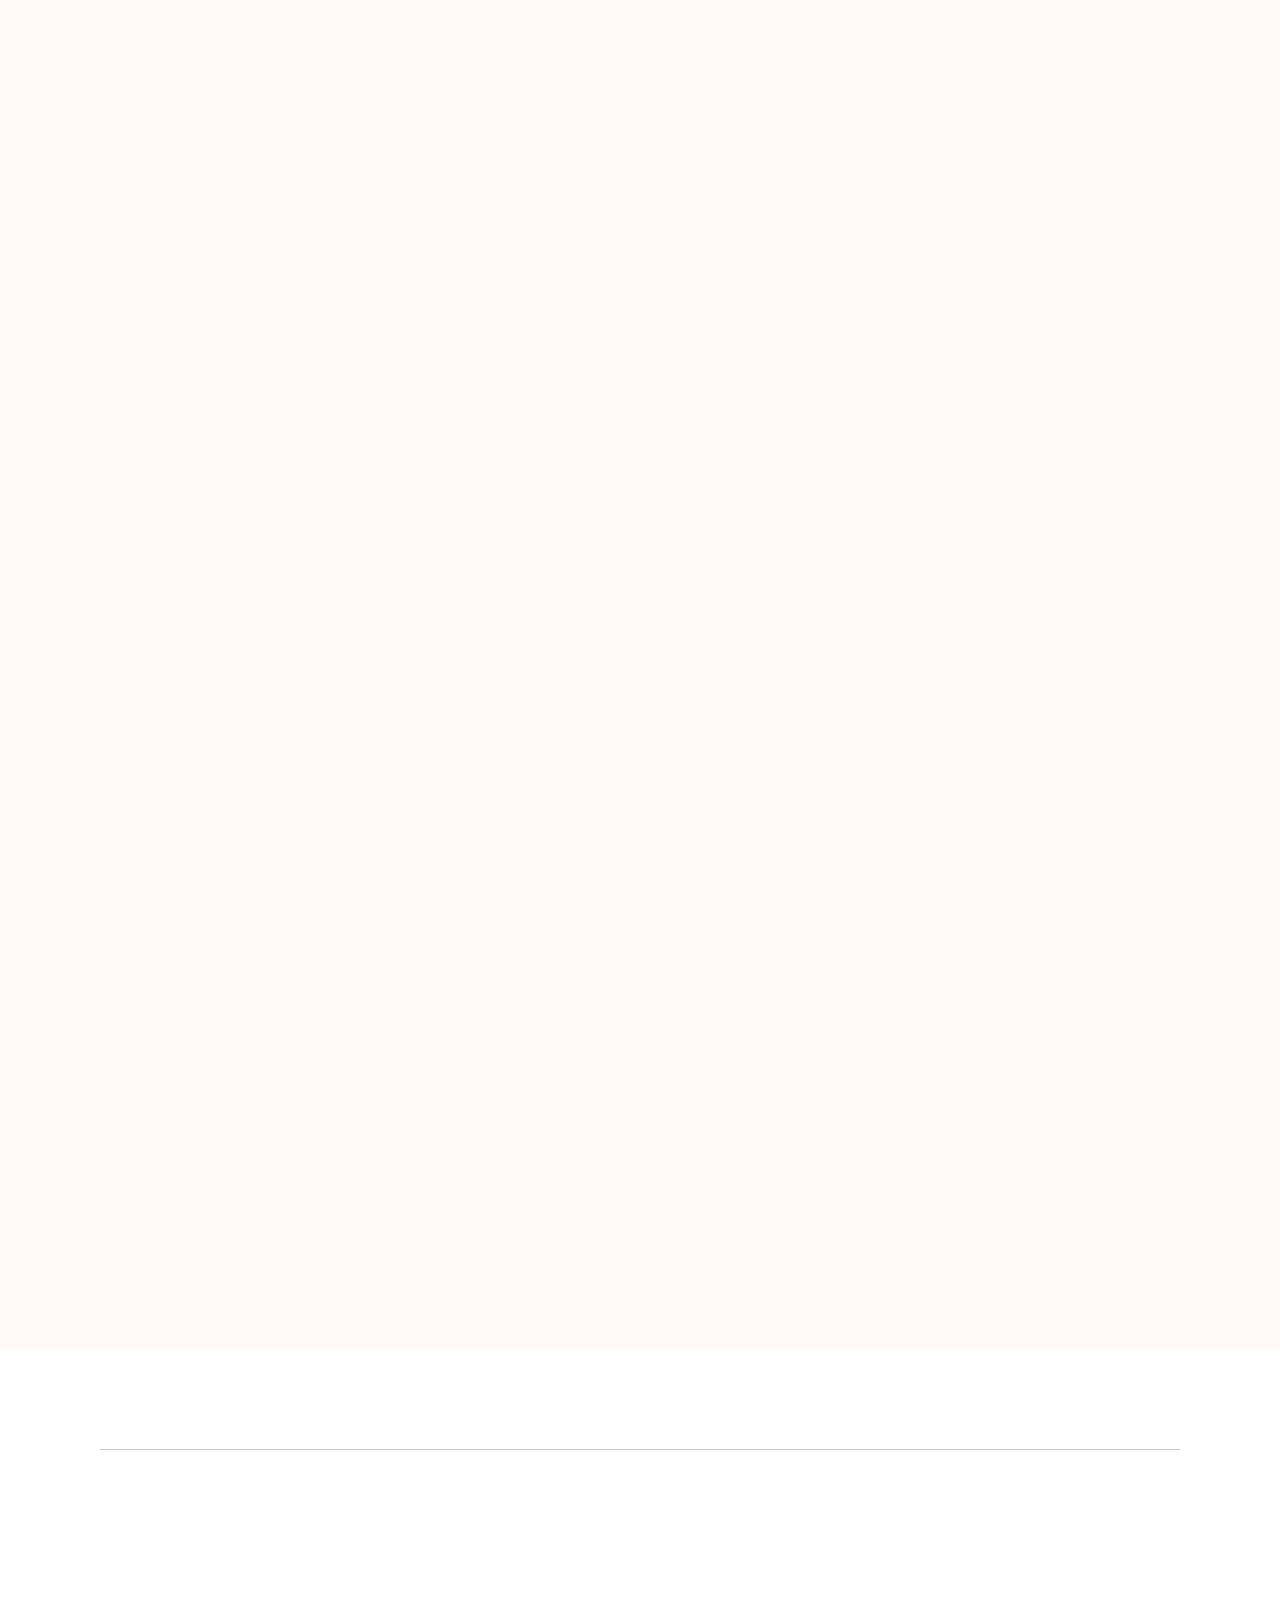
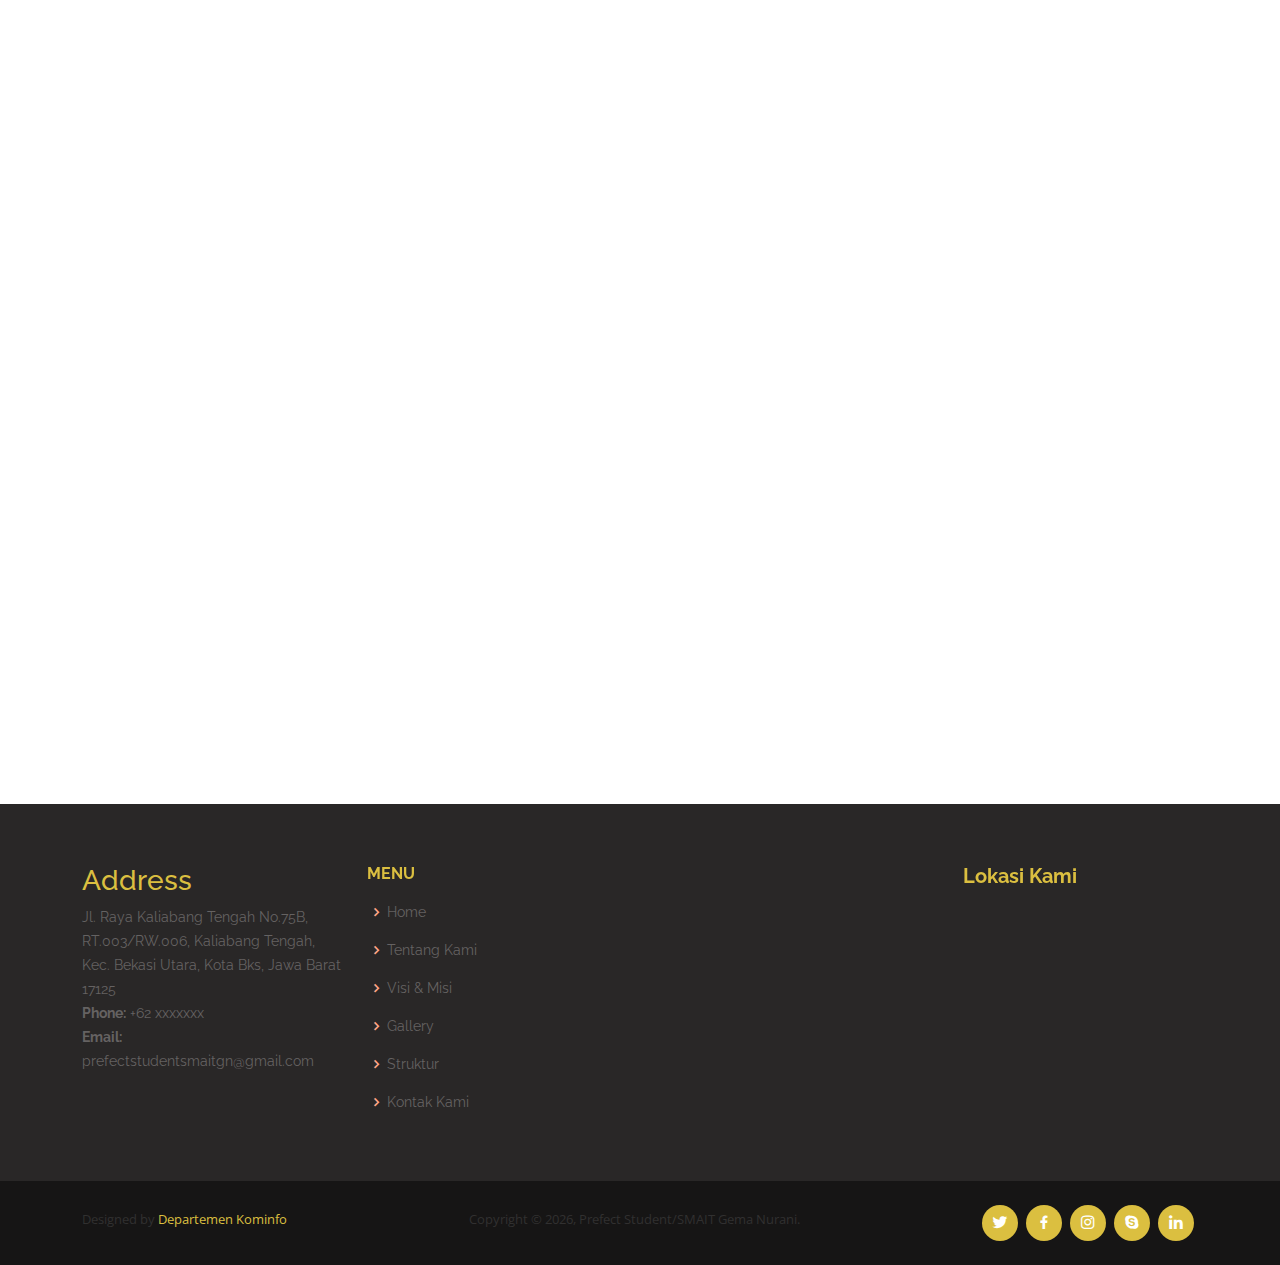
==== commit c96056d9: "Update" ====
--- a/index.html
+++ b/index.html
@@ -28,6 +28,7 @@
 
   <!-- Template Main CSS File -->
   <link href="assets/css/style.css" rel="stylesheet">
+  <link rel="stylesheet" href="assets/css/loading.css">
   <link rel="stylesheet" href="assets/css/firework.css">
 
   <!--Style-->
@@ -65,9 +66,26 @@
 </head>
 
 <body>
-
   <!-- ======= Header ======= -->
   <header id="header" class="d-flex align-items-center">
+
+    <!--Loading-->
+    <div id="loading">
+      <script src="https://ajax.googleapis.com/ajax/libs/jquery/2.1.1/jquery.min.js"></script>
+      <script>
+        $('body').append('<div style="" id="loadingDiv"><div class="loader">Loading...</div></div>');
+        $(window).on('load', function () {
+          setTimeout(removeLoader, 2000); //wait for page load PLUS two seconds.
+        });
+        function removeLoader() {
+          $("#loadingDiv").fadeOut(500, function () {
+            // fadeOut complete. Remove the loading div
+            $("#loadingDiv").remove(); //makes page more lightweight 
+          });
+        }
+      </script>
+    </div>
+
     <div class="container d-flex align-items-center justify-content-between">
 
       <div class="logo">
@@ -268,15 +286,24 @@
         <script>document.getElementById('myImage').setAttribute('draggable', false);</script>
         <div class="clients-slider swiper">
           <div class="swiper-wrapper align-items-center">
-            <div id="myImage" class="swiper-slide"><img src="assets/img/clients/basket.png" class="img-fluid" alt=""></div>
-            <div id="myImage" class="swiper-slide"><img src="assets/img/clients/fotografi.png" class="img-fluid" alt=""></div>
-            <div id="myImage" class="swiper-slide"><img src="assets/img/clients/Futsal.png" class="img-fluid" alt=""></div>
-            <div id="myImage" class="swiper-slide"><img src="assets/img/clients/Geniup.png" class="img-fluid" alt=""></div>
-            <div id="myImage" class="swiper-slide"><img src="assets/img/clients/marawis.png" class="img-fluid" alt=""></div>
-            <div id="myImage" class="swiper-slide"><img src="assets/img/clients/Mentoring.png" class="img-fluid" alt=""></div>
-            <div id="myImage" class="swiper-slide"><img src="assets/img/clients/Paskibra.png" class="img-fluid" alt=""></div>
-            <div id="myImage" class="swiper-slide"><img src="assets/img/clients/Pramuka.png" class="img-fluid" alt=""></div>
-            <div id="myImage" class="swiper-slide"><img src="assets/img/clients/Science Club.png" class="img-fluid" alt=""></div>
+            <div id="myImage" class="swiper-slide"><img src="assets/img/clients/basket.png" class="img-fluid" alt="">
+            </div>
+            <div id="myImage" class="swiper-slide"><img src="assets/img/clients/fotografi.png" class="img-fluid" alt="">
+            </div>
+            <div id="myImage" class="swiper-slide"><img src="assets/img/clients/Futsal.png" class="img-fluid" alt="">
+            </div>
+            <div id="myImage" class="swiper-slide"><img src="assets/img/clients/Geniup.png" class="img-fluid" alt="">
+            </div>
+            <div id="myImage" class="swiper-slide"><img src="assets/img/clients/marawis.png" class="img-fluid" alt="">
+            </div>
+            <div id="myImage" class="swiper-slide"><img src="assets/img/clients/Mentoring.png" class="img-fluid" alt="">
+            </div>
+            <div id="myImage" class="swiper-slide"><img src="assets/img/clients/Paskibra.png" class="img-fluid" alt="">
+            </div>
+            <div id="myImage" class="swiper-slide"><img src="assets/img/clients/Pramuka.png" class="img-fluid" alt="">
+            </div>
+            <div id="myImage" class="swiper-slide"><img src="assets/img/clients/Science Club.png" class="img-fluid"
+                alt=""></div>
           </div>
           <div class="swiper-pagination"></div>
         </div>
--- a/assets/css/style.css
+++ b/assets/css/style.css
@@ -612,7 +612,7 @@
   font-size: 14px;
 }
 .about .video-box {
-  background: url("../img/Background/backgroundosis\(flipped\).gif") center center no-repeat;
+  background: url("../img/Background/backgroundosis\(flipped\).png") center center no-repeat;
   background-size: cover;
   min-height: 500px;
 }
--- a/assets/css/loading.css
+++ b/assets/css/loading.css
@@ -0,0 +1,49 @@
+.loader,
+        .loader:after {
+            border-radius: 50%;
+            width: 10em;
+            height: 10em;
+        }
+        .loader {            
+            margin: 60px auto;
+            font-size: 10px;
+            position: relative;
+            text-indent: -9999em;
+            border-top: 1.1em solid rgba(255, 255, 255, 0.2);
+            border-right: 1.1em solid rgba(255, 255, 255, 0.2);
+            border-bottom: 1.1em solid rgba(255, 255, 255, 0.2);
+            border-left: 1.1em solid #ffffff;
+            -webkit-transform: translateZ(0);
+            -ms-transform: translateZ(0);
+            transform: translateZ(0);
+            -webkit-animation: load8 1.1s infinite linear;
+            animation: load8 1.1s infinite linear;
+        }
+        @-webkit-keyframes load8 {
+            0% {
+                -webkit-transform: rotate(0deg);
+                transform: rotate(0deg);
+            }
+            100% {
+                -webkit-transform: rotate(360deg);
+                transform: rotate(360deg);
+            }
+        }
+        @keyframes load8 {
+            0% {
+                -webkit-transform: rotate(0deg);
+                transform: rotate(0deg);
+            }
+            100% {
+                -webkit-transform: rotate(360deg);
+                transform: rotate(360deg);
+            }
+        }
+        #loadingDiv {
+            position:fixed;
+            top:0;
+            left:0;
+            width:100%;
+            height:100%;
+            background-color:#000;
+        }